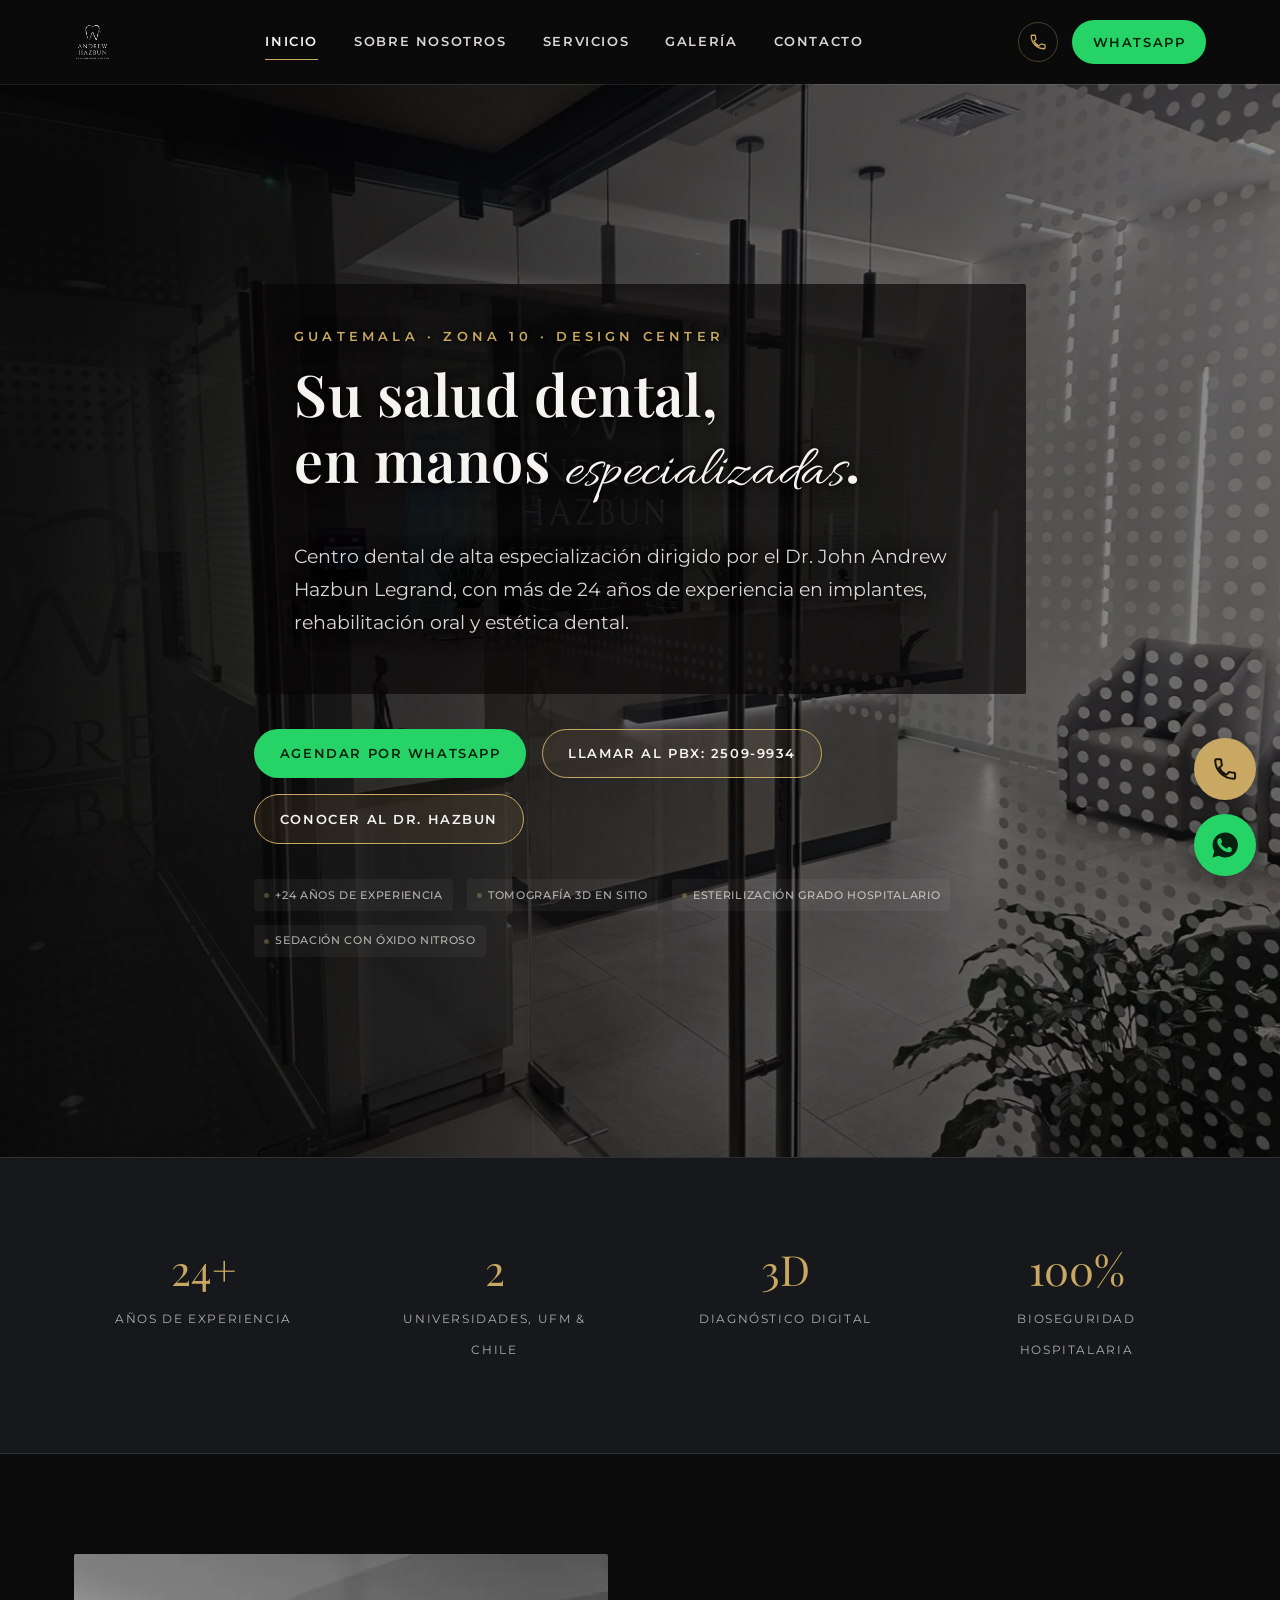
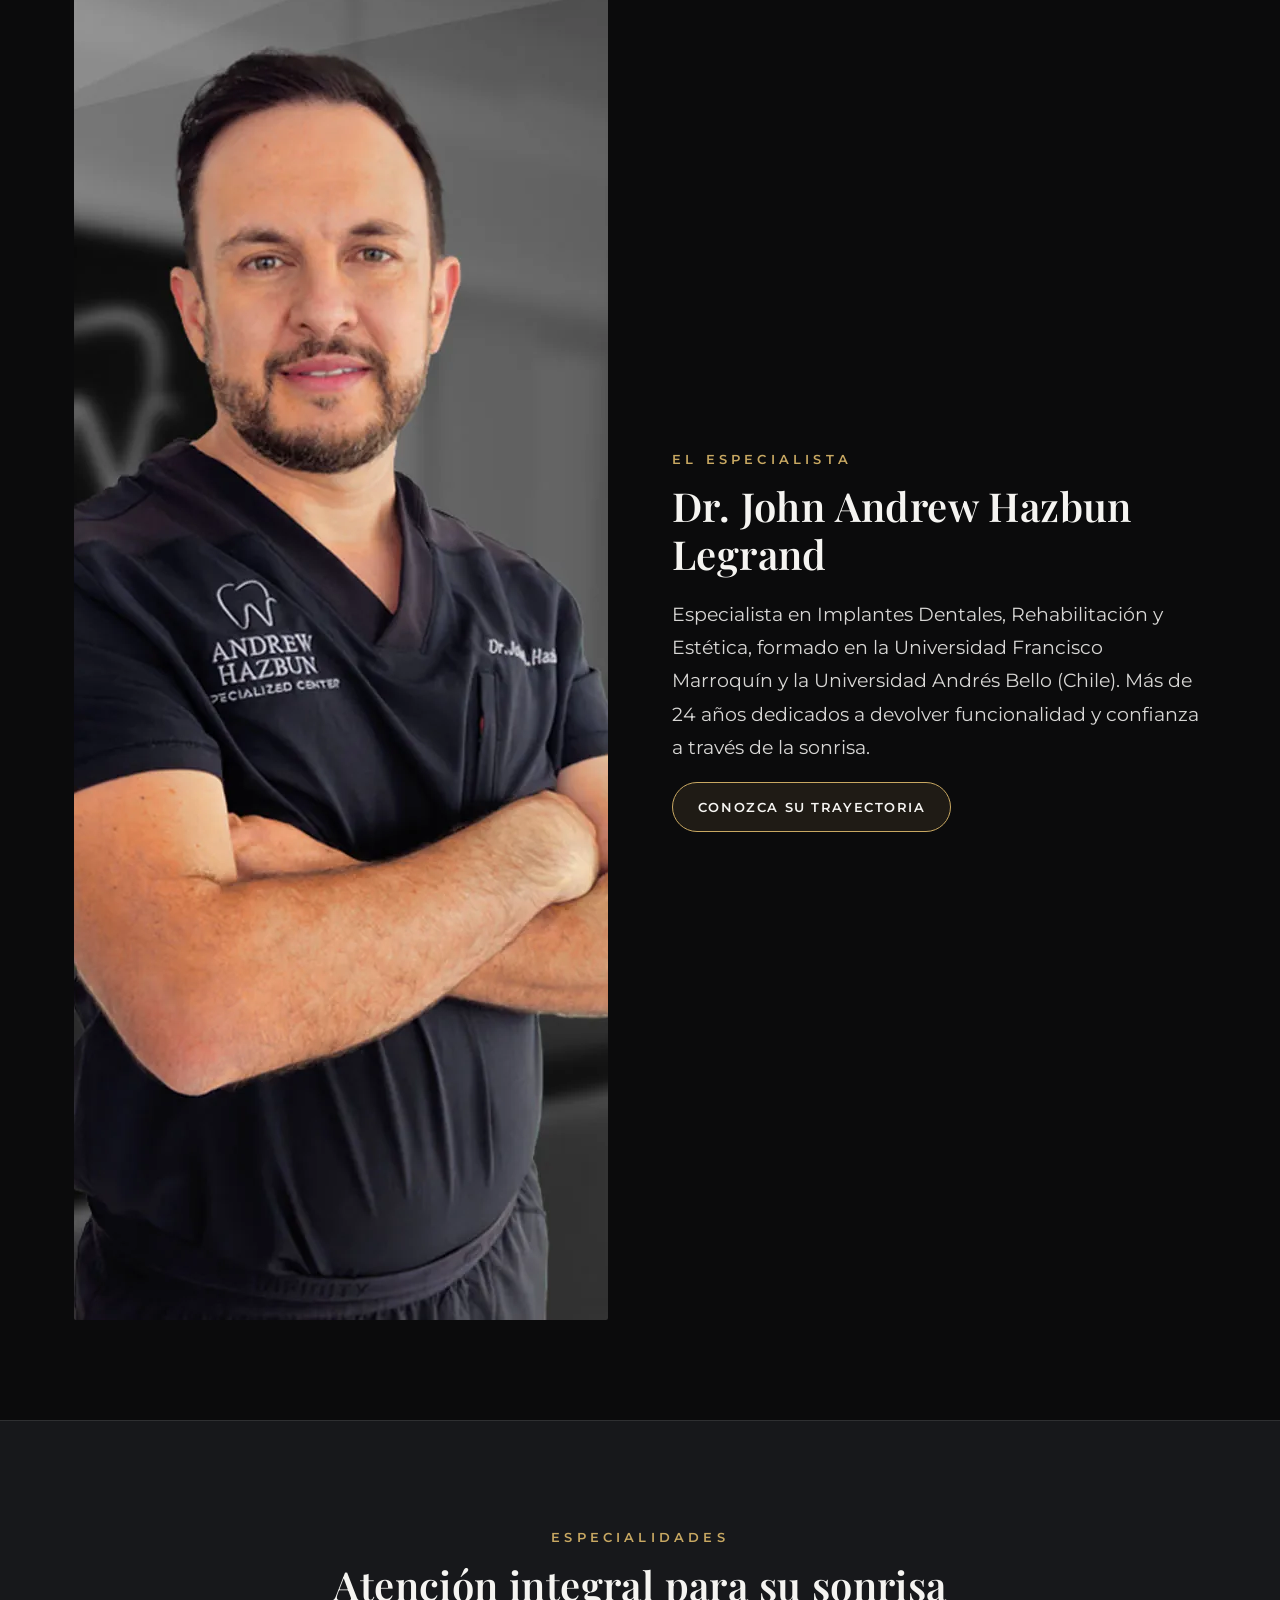
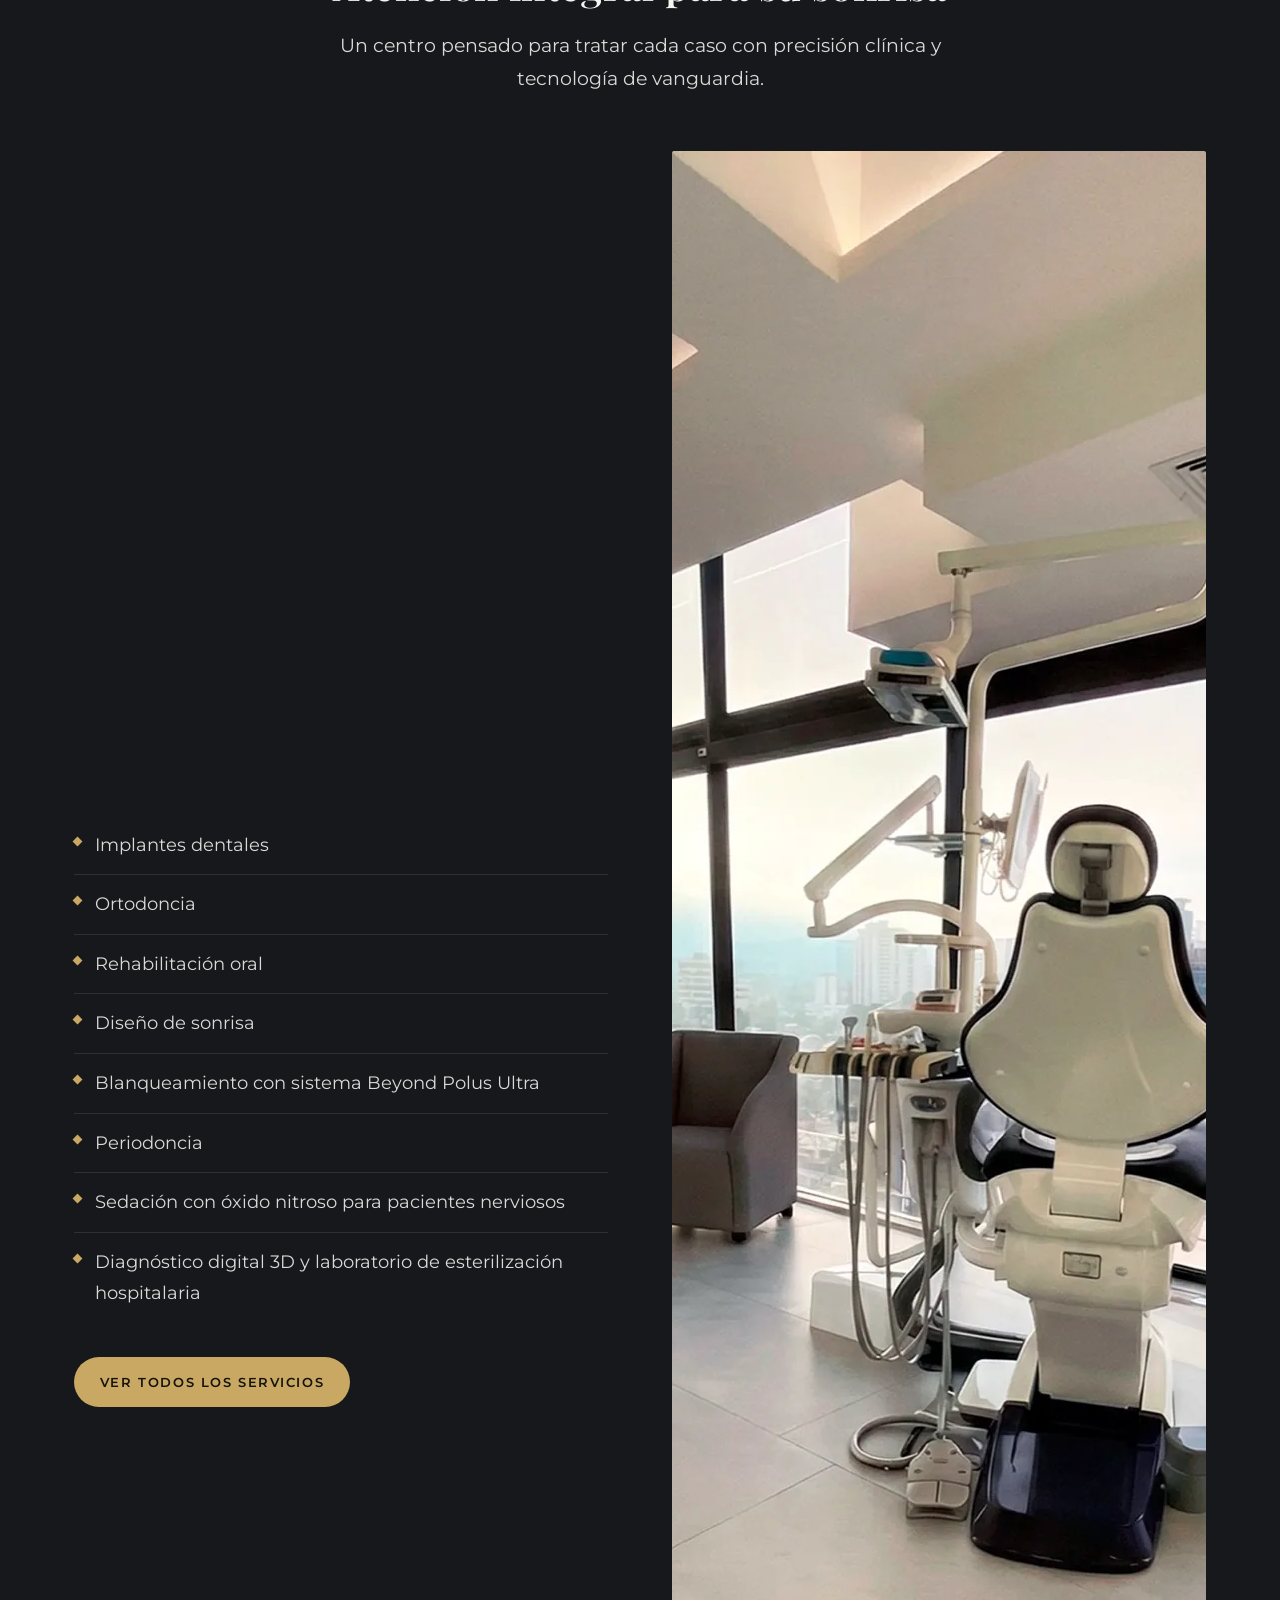
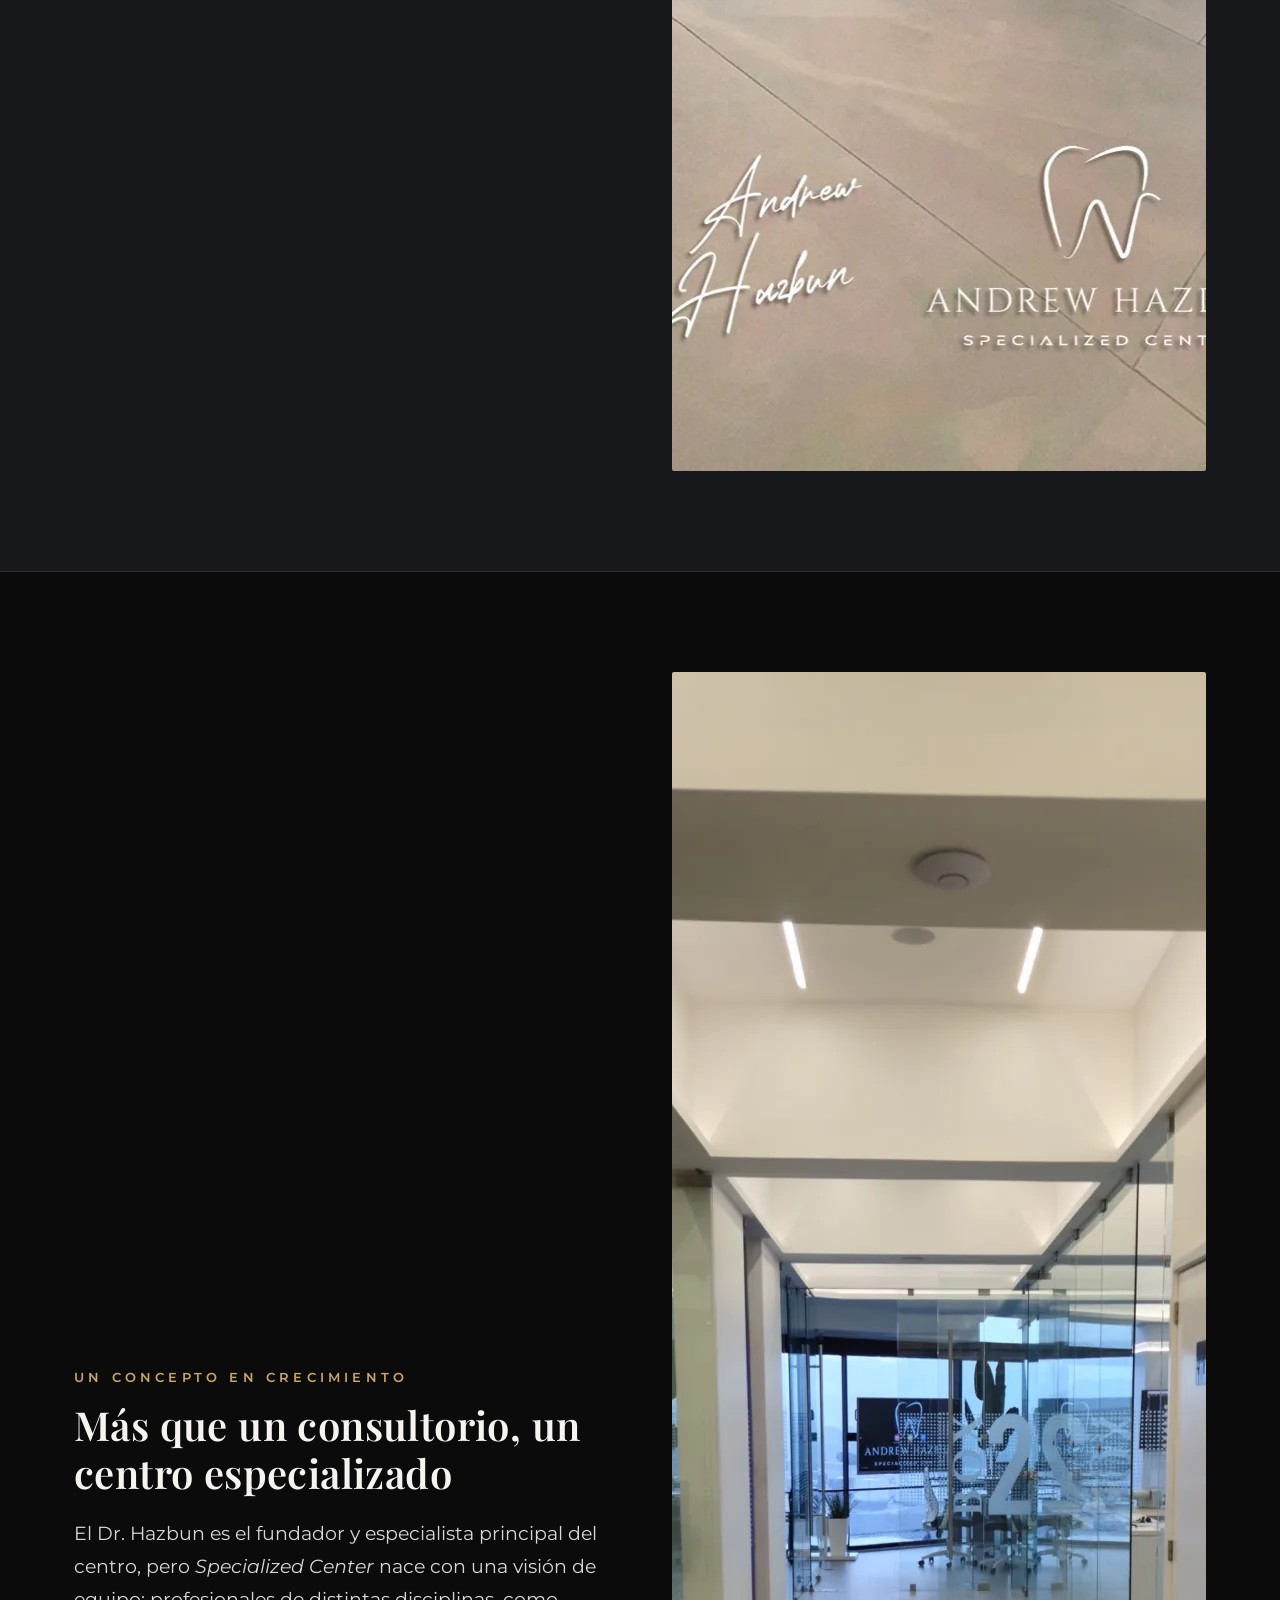
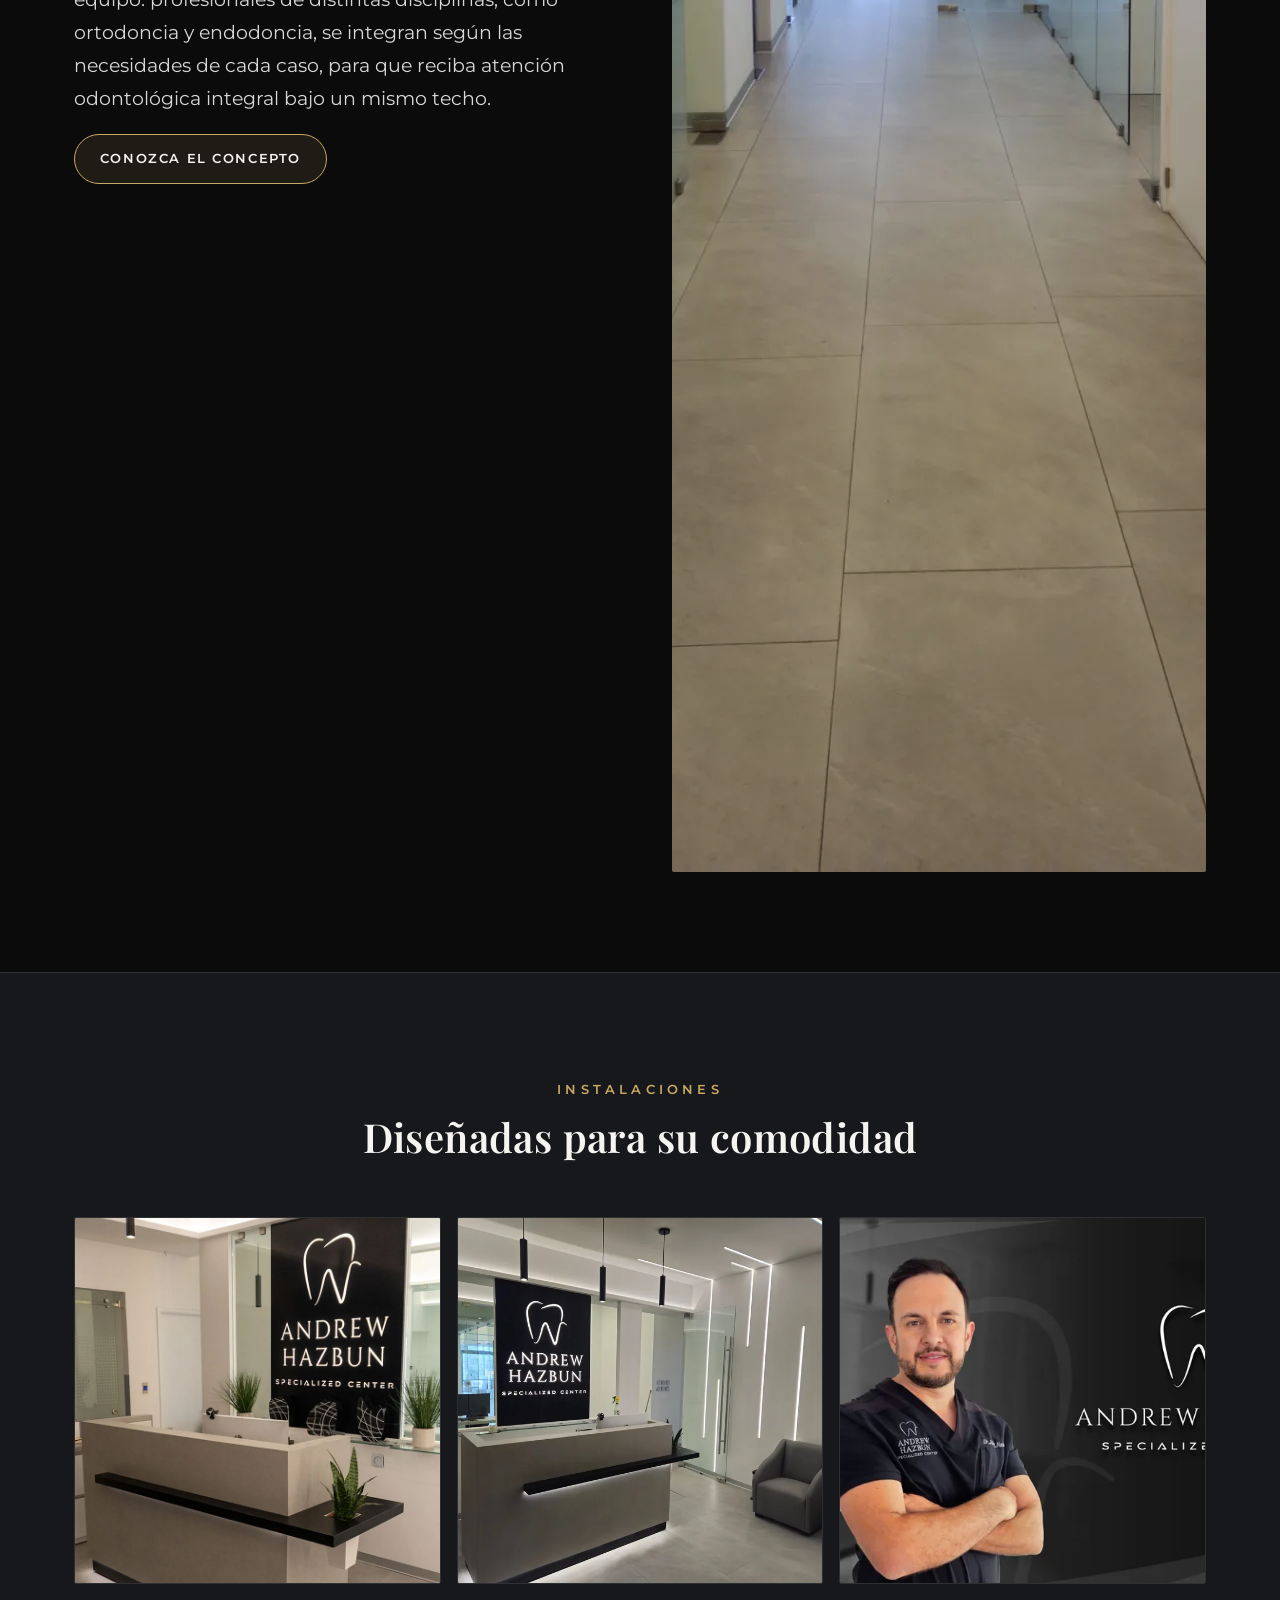
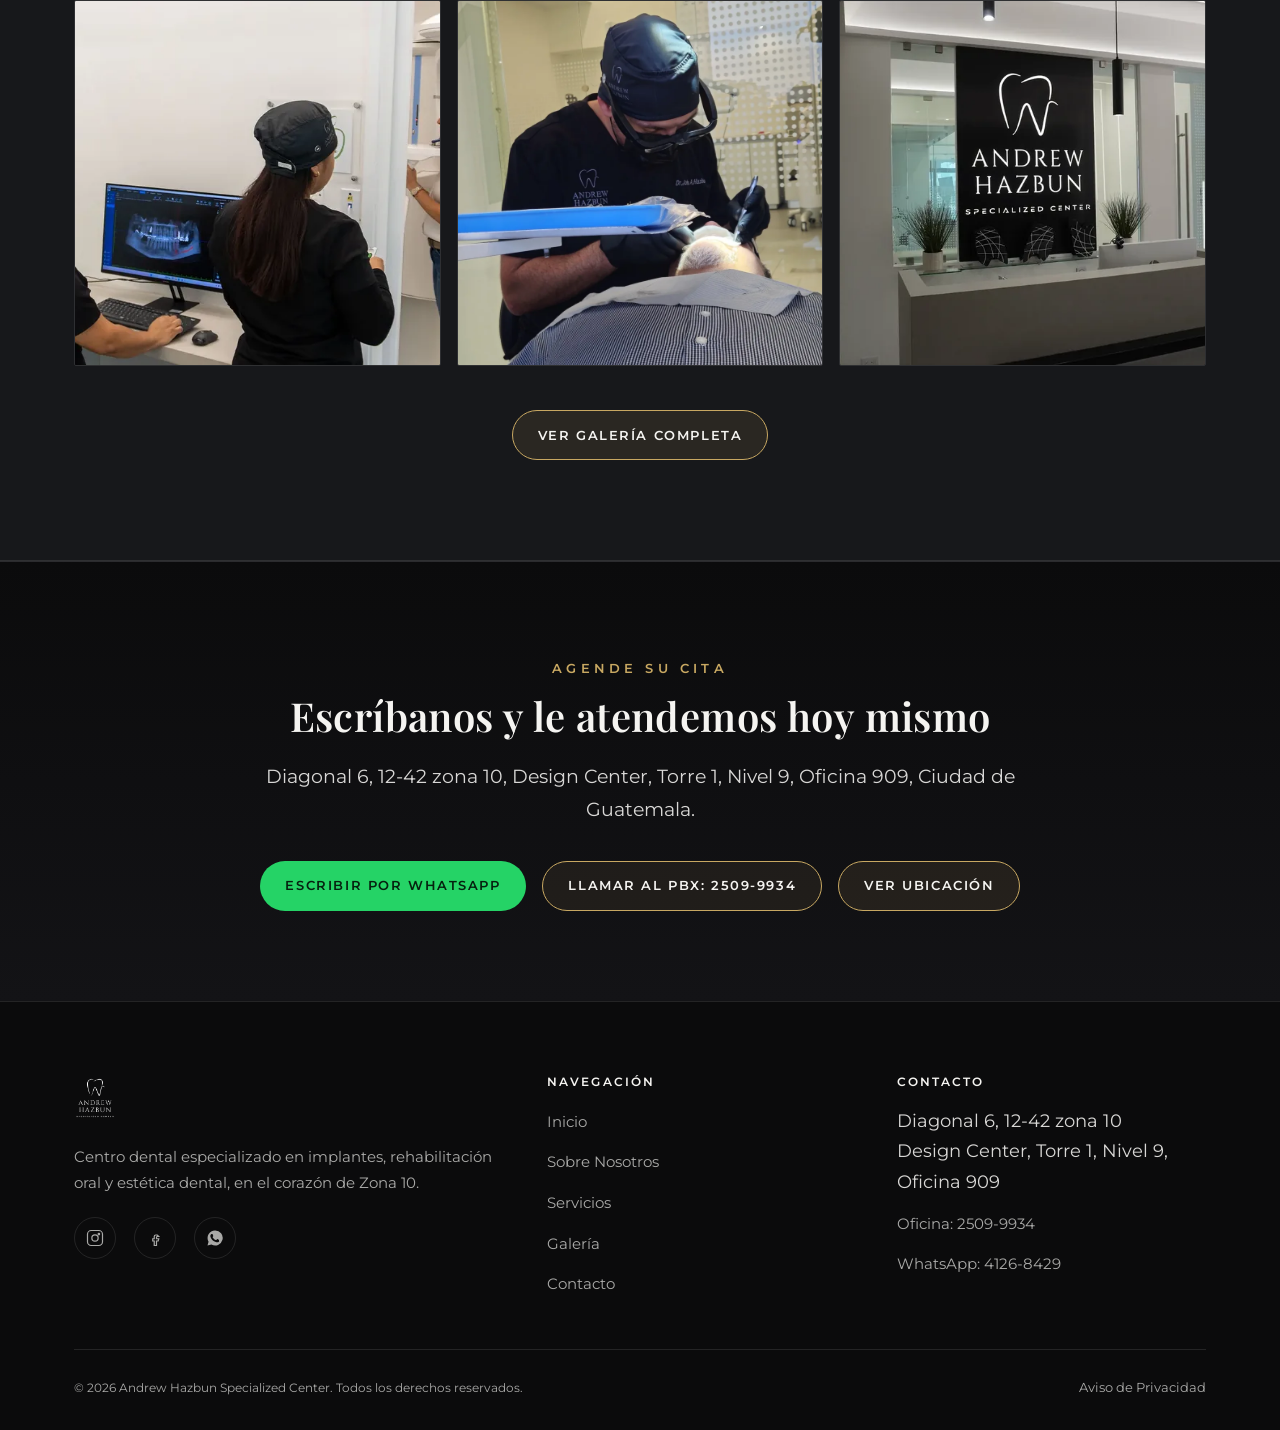
==== index.html @ 7f615bd3 "Encuadrar los fondos de hero para pantallas verticales Las fotos de hero son horizontales y el hero " ====
<!DOCTYPE html>
<html lang="es">
<head>
<meta charset="UTF-8">
<meta name="viewport" content="width=device-width, initial-scale=1.0">
<title>Clínica Dental en Zona 10 | Andrew Hazbun Specialized Center</title>
<meta name="description" content="Centro dental especializado en Design Center, Zona 10, Guatemala. Implantes, ortodoncia, rehabilitación oral y diseño de sonrisa. Más de 24 años de experiencia.">
<link rel="canonical" href="https://andrewhazbun.com/">
<link rel="icon" type="image/png" sizes="32x32" href="images/favicon-32.png">
<link rel="apple-touch-icon" sizes="180x180" href="images/favicon-180.png">
  <link rel="preconnect" href="https://fonts.googleapis.com">
  <link rel="preconnect" href="https://fonts.gstatic.com" crossorigin>
  <link rel="stylesheet" href="https://fonts.googleapis.com/css2?family=Playfair+Display:ital,wght@0,400;0,500;0,600;0,700;1,400;1,500&amp;family=Montserrat:wght@300;400;500;600;700&amp;family=Allura&amp;display=swap">
  <link rel="stylesheet" href="css/style.css?v=5e53ca58">

<meta property="og:type" content="website">
<meta property="og:site_name" content="Andrew Hazbun Specialized Center">
<meta property="og:locale" content="es_GT">
<meta property="og:url" content="https://andrewhazbun.com/">
<meta property="og:title" content="Andrew Hazbun Specialized Center | Clínica Dental en Zona 10, Guatemala">
<meta property="og:description" content="Centro dental especializado del Dr. John Andrew Hazbun Legrand en Design Center, Zona 10, Ciudad de Guatemala. Implantes, ortodoncia, rehabilitación oral, diseño de sonrisa y más de 24 años de experiencia.">
<meta property="og:image" content="https://andrewhazbun.com/images/og-preview.jpg">
<meta property="og:image:width" content="1200">
<meta property="og:image:height" content="630">
<meta name="twitter:card" content="summary_large_image">
<meta name="twitter:title" content="Andrew Hazbun Specialized Center | Clínica Dental en Zona 10, Guatemala">
<meta name="twitter:description" content="Centro dental especializado del Dr. John Andrew Hazbun Legrand en Design Center, Zona 10, Ciudad de Guatemala.">
<meta name="twitter:image" content="https://andrewhazbun.com/images/og-preview.jpg">

  <script type="application/ld+json">
{
  "@context": "https://schema.org",
  "@type": "Dentist",
  "@id": "https://andrewhazbun.com/#clinica",
  "name": "Andrew Hazbun Specialized Center",
  "image": "https://andrewhazbun.com/images/og-preview.jpg",
  "logo": "https://andrewhazbun.com/images/favicon-512.png",
  "url": "https://andrewhazbun.com/",
  "telephone": "+50225099934",
  "priceRange": "$$",
  "currenciesAccepted": "GTQ",
  "address": {
    "@type": "PostalAddress",
    "streetAddress": "Diagonal 6, 12-42 zona 10, Design Center, Torre 1, Nivel 9, Oficina 909",
    "addressLocality": "Ciudad de Guatemala",
    "addressRegion": "Guatemala",
    "addressCountry": "GT"
  },
  "openingHoursSpecification": [
    {
      "@type": "OpeningHoursSpecification",
      "dayOfWeek": [
        "Monday",
        "Tuesday",
        "Wednesday",
        "Thursday",
        "Friday"
      ],
      "opens": "09:00",
      "closes": "18:00"
    },
    {
      "@type": "OpeningHoursSpecification",
      "dayOfWeek": "Saturday",
      "opens": "00:00",
      "closes": "00:00",
      "description": "Únicamente con cita previa"
    }
  ],
  "areaServed": {
    "@type": "City",
    "name": "Ciudad de Guatemala"
  },
  "medicalSpecialty": "Dentistry",
  "founder": {
    "@type": "Person",
    "@id": "https://andrewhazbun.com/sobre-nosotros.html#dr-hazbun",
    "name": "Dr. John Andrew Hazbun Legrand",
    "jobTitle": "Especialista en Implantes Dentales, Rehabilitación y Estética",
    "alumniOf": [
      {
        "@type": "CollegeOrUniversity",
        "name": "Universidad Francisco Marroquín"
      },
      {
        "@type": "CollegeOrUniversity",
        "name": "Universidad Andrés Bello",
        "address": {
          "@type": "PostalAddress",
          "addressCountry": "CL"
        }
      }
    ],
    "worksFor": {
      "@id": "https://andrewhazbun.com/#clinica"
    },
    "url": "https://andrewhazbun.com/sobre-nosotros.html"
  },
  "contactPoint": [
    {
      "@type": "ContactPoint",
      "contactType": "reservations",
      "telephone": "+50241268429",
      "name": "WhatsApp"
    },
    {
      "@type": "ContactPoint",
      "contactType": "customer service",
      "telephone": "+50225099934",
      "name": "PBX"
    }
  ],
  "hasOfferCatalog": {
    "@type": "OfferCatalog",
    "name": "Tratamientos",
    "itemListElement": [
      {
        "@type": "Offer",
        "itemOffered": {
          "@type": "MedicalProcedure",
          "name": "Implantes dentales",
          "description": "Reemplazo de piezas dentales con planificación digital de precisión."
        }
      },
      {
        "@type": "Offer",
        "itemOffered": {
          "@type": "MedicalProcedure",
          "name": "Ortodoncia",
          "description": "Brackets convencionales, de autoligado y alineadores invisibles."
        }
      },
      {
        "@type": "Offer",
        "itemOffered": {
          "@type": "MedicalProcedure",
          "name": "Rehabilitación oral",
          "description": "Recuperación de la función masticatoria y la armonía de la sonrisa."
        }
      },
      {
        "@type": "Offer",
        "itemOffered": {
          "@type": "MedicalProcedure",
          "name": "Diseño de sonrisa",
          "description": "Planificación digital, diagnóstico 3D y carillas de alta estética."
        }
      },
      {
        "@type": "Offer",
        "itemOffered": {
          "@type": "MedicalProcedure",
          "name": "Blanqueamiento dental",
          "description": "Resultados visibles desde la primera sesión, en 20 minutos."
        }
      },
      {
        "@type": "Offer",
        "itemOffered": {
          "@type": "MedicalProcedure",
          "name": "Periodoncia",
          "description": "Diagnóstico y tratamiento de las encías."
        }
      },
      {
        "@type": "Offer",
        "itemOffered": {
          "@type": "MedicalProcedure",
          "name": "Sedación con óxido nitroso",
          "description": "Alternativa para pacientes con ansiedad ante el dentista."
        }
      },
      {
        "@type": "Offer",
        "itemOffered": {
          "@type": "MedicalProcedure",
          "name": "Escaneo digital 3D",
          "description": "Impresiones digitales sin moldes tradicionales."
        }
      },
      {
        "@type": "Offer",
        "itemOffered": {
          "@type": "MedicalProcedure",
          "name": "Diagnóstico digital de alta precisión",
          "description": "Radiografías 3D y escáneres digitales en sitio."
        }
      }
    ]
  },
  "sameAs": [
    "https://www.instagram.com/andrewhazbun/",
    "https://www.facebook.com/andrewhazbundentalcenter",
    "https://maps.google.com/?cid=10713014335293691450"
  ],
  "hasMap": "https://maps.google.com/?cid=10713014335293691450"
}
  </script>
  <script type="application/ld+json">
{
  "@context": "https://schema.org",
  "@type": "WebSite",
  "name": "Andrew Hazbun Specialized Center",
  "url": "https://andrewhazbun.com/",
  "inLanguage": "es"
}
  </script>
  <meta name="theme-color" content="#0b0b0c">
  <link rel="preload" as="image" href="images/hero-index-movil.webp" media="(max-width: 640px)" fetchpriority="high">
  <link rel="preload" as="image" href="images/reception-entrance.webp" media="(min-width: 641px)" fetchpriority="high">
</head>
<body>
<a class="skip-link" href="#contenido">Saltar al contenido</a>

<header class="site-header">
  <div class="container">
    <a href="index.html" class="brand">
      <img src="images/logo-white.webp" alt="Andrew Hazbun Specialized Center" width="560" height="700">
    </a>
    <nav class="main-nav">
      <a href="index.html" class="active">Inicio</a>
      <a href="sobre-nosotros.html">Sobre Nosotros</a>
      <a href="servicios.html">Servicios</a>
      <a href="galeria.html">Galería</a>
      <a href="contacto.html">Contacto</a>
    </nav>
    <div class="nav-cta">
      <a class="nav-call" href="tel:+50225099934" aria-label="Llamar al PBX +502 2509 9934">
        <svg viewBox="0 0 24 24" fill="none" stroke="currentColor" stroke-width="1.7" stroke-linecap="round" stroke-linejoin="round"><path d="M6.6 10.8c1.4 2.8 3.8 5.2 6.6 6.6l2.2-2.2c.3-.3.7-.4 1.1-.3 1.2.4 2.5.6 3.8.6.6 0 1 .4 1 1V20c0 .6-.4 1-1 1C10.6 21 3 13.4 3 4c0-.6.4-1 1-1h3.5c.6 0 1 .4 1 1 0 1.3.2 2.6.6 3.8.1.4 0 .8-.3 1.1L6.6 10.8z"/></svg>
      </a>
      <a class="btn btn-whatsapp nav-wa" href="https://wa.me/50241268429?text=Hola%2C%20me%20gustar%C3%ADa%20agendar%20una%20cita%20en%20Andrew%20Hazbun%20Specialized%20Center." target="_blank" rel="noopener">
        <svg viewBox="0 0 24 24" fill="currentColor"><path d="M12 2a10 10 0 0 0-8.6 15L2 22l5.2-1.4A10 10 0 1 0 12 2zm5.6 14.3c-.2.7-1.4 1.3-2 1.4-.5.1-1.1.1-1.8-.1-.4-.1-1-.3-1.7-.6-3-1.3-5-4.3-5.1-4.5-.2-.2-1.2-1.6-1.2-3.1s.8-2.2 1-2.5c.3-.3.6-.4.8-.4h.6c.2 0 .4 0 .6.5.2.5.7 1.8.8 1.9.1.2.1.4 0 .6-.1.2-.1.3-.3.5l-.4.5c-.1.2-.3.3-.1.6.2.3.8 1.3 1.8 2.1 1.2 1 2.2 1.4 2.5 1.5.3.1.5.1.6-.1.2-.2.7-.8.9-1.1.2-.3.4-.2.6-.1l1.7.8c.2.1.4.2.4.4.1.2.1.9-.1 1.6z"/></svg>
        <span class="btn-label">WhatsApp</span>
      </a>
      <button class="nav-toggle" aria-label="Abrir menú" aria-expanded="false">☰</button>
    </div>
  </div>
</header>

<section class="hero">
  <div class="hero-bg hero-bg-index"></div>
  <div class="hero-overlay"></div>
  <div class="container">
    <div class="hero-inner">
      <div class="hero-textbox">
        <span class="eyebrow reveal">Guatemala · Zona 10 · Design Center</span>
        <h1 class="reveal reveal-1">Su salud dental,<br>en manos <span class="script" style="font-size:1em;">especializadas</span>.</h1>
        <p class="lede reveal reveal-2">Centro dental de alta especialización dirigido por el Dr. John Andrew Hazbun Legrand, con más de 24 años de experiencia en implantes, rehabilitación oral y estética dental.</p>
      </div>
      <div class="hero-actions reveal reveal-3">
        <a class="btn btn-whatsapp" href="https://wa.me/50241268429?text=Hola%2C%20me%20gustar%C3%ADa%20agendar%20una%20cita%20en%20Andrew%20Hazbun%20Specialized%20Center." target="_blank" rel="noopener">Agendar por WhatsApp</a>
        <a class="btn btn-call" href="tel:+50225099934">Llamar al PBX: 2509-9934</a>
        <a class="btn btn-outline" href="sobre-nosotros.html">Conocer al Dr. Hazbun</a>
      </div>
      <div class="badge-row reveal reveal-4">
        <span class="badge">+24 años de experiencia</span>
        <span class="badge">Tomografía 3D en sitio</span>
        <span class="badge">Esterilización grado hospitalario</span>
        <span class="badge">Sedación con óxido nitroso</span>
      </div>
    </div>
  </div>
</section>

<section id="contenido" class="section-tight section-alt">
  <div class="container">
    <div class="grid grid-4">
      <div class="stat"><span class="num">24+</span><span class="label">Años de experiencia</span></div>
      <div class="stat"><span class="num">2</span><span class="label">Universidades, UFM &amp; Chile</span></div>
      <div class="stat"><span class="num">3D</span><span class="label">Diagnóstico digital</span></div>
      <div class="stat"><span class="num">100%</span><span class="label">Bioseguridad hospitalaria</span></div>
    </div>
  </div>
</section>

<section>
  <div class="container">
    <div class="split">
      <div class="split-media align-top reveal">
        <img src="images/doctor-studio-v.webp" alt="Dr. John Andrew Hazbun Legrand" loading="lazy" decoding="async" width="768" height="1366">
      </div>
      <div class="reveal reveal-2">
        <span class="eyebrow">El especialista</span>
        <h2>Dr. John Andrew Hazbun Legrand</h2>
        <p class="lede">Especialista en Implantes Dentales, Rehabilitación y Estética, formado en la Universidad Francisco Marroquín y la Universidad Andrés Bello (Chile). Más de 24 años dedicados a devolver funcionalidad y confianza a través de la sonrisa.</p>
        <a class="btn btn-outline" href="sobre-nosotros.html">Conozca su trayectoria</a>
      </div>
    </div>
  </div>
</section>

<section class="section-alt">
  <div class="container">
    <div class="section-head center reveal">
      <span class="eyebrow">Especialidades</span>
      <h2>Atención integral para su sonrisa</h2>
      <p class="lede center">Un centro pensado para tratar cada caso con precisión clínica y tecnología de vanguardia.</p>
    </div>
    <div class="split reverse">
      <div class="split-media reveal">
        <img src="images/hero-treatment-skyline.webp" alt="Sala de tratamiento Andrew Hazbun Specialized Center" loading="lazy" decoding="async" width="1536" height="1920">
      </div>
      <div class="reveal reveal-2">
        <ul class="check-list">
          <li>Implantes dentales</li>
          <li>Ortodoncia</li>
          <li>Rehabilitación oral</li>
          <li>Diseño de sonrisa</li>
          <li>Blanqueamiento con sistema Beyond Polus Ultra</li>
          <li>Periodoncia</li>
          <li>Sedación con óxido nitroso para pacientes nerviosos</li>
          <li>Diagnóstico digital 3D y laboratorio de esterilización hospitalaria</li>
        </ul>
        <div style="margin-top:2em;">
          <a class="btn btn-gold" href="servicios.html">Ver todos los servicios</a>
        </div>
      </div>
    </div>
  </div>
</section>

<section>
  <div class="container">
    <div class="split">
      <div class="reveal">
        <span class="eyebrow">Un concepto en crecimiento</span>
        <h2>Más que un consultorio, un centro especializado</h2>
        <p class="lede">El Dr. Hazbun es el fundador y especialista principal del centro, pero <em>Specialized Center</em> nace con una visión de equipo: profesionales de distintas disciplinas, como ortodoncia y endodoncia, se integran según las necesidades de cada caso, para que reciba atención odontológica integral bajo un mismo techo.</p>
        <a class="btn btn-outline" href="sobre-nosotros.html">Conozca el concepto</a>
      </div>
      <div class="split-media reveal reveal-2">
        <img src="images/glass-corridor.webp" alt="Instalaciones Andrew Hazbun Specialized Center, Design Center Zona 10" loading="lazy" decoding="async" width="1350" height="1800">
      </div>
    </div>
  </div>
</section>

<section class="section-alt">
  <div class="container">
    <div class="section-head center reveal">
      <span class="eyebrow">Instalaciones</span>
      <h2>Diseñadas para su comodidad</h2>
    </div>
    <div class="gallery-grid reveal">
      <a href="galeria.html"><img src="images/reception-logo-v.webp" alt="Recepción" loading="lazy" decoding="async" width="768" height="1366"></a>
      <a href="galeria.html"><img src="images/lounge-skyline.webp" alt="Sala de espera con vista a la ciudad" loading="lazy" decoding="async" width="1600" height="1200" srcset="images/lounge-skyline-900.webp 900w, images/lounge-skyline.webp 1600w" sizes="(max-width: 700px) 50vw, (max-width: 1200px) 33vw, 380px"></a>
      <a href="galeria.html"><img src="images/doctor-studio-h.webp" alt="Dr. John Andrew Hazbun Legrand" loading="lazy" decoding="async" width="1366" height="768" srcset="images/doctor-studio-h-900.webp 900w, images/doctor-studio-h.webp 1600w" sizes="(max-width: 700px) 50vw, (max-width: 1200px) 33vw, 380px"></a>
      <a href="galeria.html"><img src="images/tomography-h.webp" alt="Diagnóstico digital 3D" loading="lazy" decoding="async" width="1366" height="768" srcset="images/tomography-h-900.webp 900w, images/tomography-h.webp 1600w" sizes="(max-width: 700px) 50vw, (max-width: 1200px) 33vw, 380px"></a>
      <a href="galeria.html"><img src="images/gallery-treatment-bts.webp" alt="Dr. Hazbun en procedimiento clínico" loading="lazy" decoding="async" width="1050" height="1400" srcset="images/gallery-treatment-bts-900.webp 900w, images/gallery-treatment-bts.webp 1600w" sizes="(max-width: 700px) 50vw, (max-width: 1200px) 33vw, 380px"></a>
      <a href="galeria.html"><img src="images/reception-sign.webp" alt="Recepción, letrero de marca" loading="lazy" decoding="async" width="1600" height="900" srcset="images/reception-sign-900.webp 900w, images/reception-sign.webp 1600w" sizes="(max-width: 700px) 50vw, (max-width: 1200px) 33vw, 380px"></a>
    </div>
    <div class="text-center" style="margin-top:2.5em;">
      <a class="btn btn-outline" href="galeria.html">Ver galería completa</a>
    </div>
  </div>
</section>

<section class="cta-band">
  <div class="container">
    <span class="eyebrow">Agende su cita</span>
    <h2>Escríbanos y le atendemos hoy mismo</h2>
    <p class="lede center">Diagonal 6, 12-42 zona 10, Design Center, Torre 1, Nivel 9, Oficina 909, Ciudad de Guatemala.</p>
    <div class="hero-actions" style="justify-content:center;">
      <a class="btn btn-whatsapp" href="https://wa.me/50241268429?text=Hola%2C%20me%20gustar%C3%ADa%20agendar%20una%20cita%20en%20Andrew%20Hazbun%20Specialized%20Center." target="_blank" rel="noopener">Escribir por WhatsApp</a>
      <a class="btn btn-call" href="tel:+50225099934">Llamar al PBX: 2509-9934</a>
      <a class="btn btn-outline" href="contacto.html">Ver ubicación</a>
    </div>
  </div>
</section>

<footer class="site-footer">
  <div class="container">
    <div class="footer-grid">
      <div>
        <img src="images/logo-white.webp" alt="Andrew Hazbun Specialized Center" style="height:52px; width:auto; margin-bottom:1.2em;" width="560" height="700">
        <p>Centro dental especializado en implantes, rehabilitación oral y estética dental, en el corazón de Zona 10.</p>
        <div class="social-row" style="margin-top:1.2em;">
          <a href="https://www.instagram.com/andrewhazbun/" target="_blank" rel="noopener" aria-label="Instagram">
            <svg width="18" height="18" viewBox="0 0 24 24" fill="none" stroke="currentColor" stroke-width="1.6"><rect x="2" y="2" width="20" height="20" rx="5"/><circle cx="12" cy="12" r="4.2"/><circle cx="17.2" cy="6.8" r="1"/></svg>
          </a>
          <a href="https://www.facebook.com/andrewhazbundentalcenter" target="_blank" rel="noopener" aria-label="Facebook">
            <svg width="18" height="18" viewBox="0 0 24 24" fill="none" stroke="currentColor" stroke-width="1.6"><path d="M15 8h-2a2 2 0 0 0-2 2v3H9v3h2v6h3v-6h2.2l.8-3H14v-2c0-.6.4-1 1-1h2z"/></svg>
          </a>
          <a href="https://wa.me/50241268429" target="_blank" rel="noopener" aria-label="WhatsApp">
            <svg width="18" height="18" viewBox="0 0 24 24" fill="currentColor"><path d="M12 2a10 10 0 0 0-8.6 15L2 22l5.2-1.4A10 10 0 1 0 12 2zm5.6 14.3c-.2.7-1.4 1.3-2 1.4-.5.1-1.1.1-1.8-.1-.4-.1-1-.3-1.7-.6-3-1.3-5-4.3-5.1-4.5-.2-.2-1.2-1.6-1.2-3.1s.8-2.2 1-2.5c.3-.3.6-.4.8-.4h.6c.2 0 .4 0 .6.5.2.5.7 1.8.8 1.9.1.2.1.4 0 .6-.1.2-.1.3-.3.5l-.4.5c-.1.2-.3.3-.1.6.2.3.8 1.3 1.8 2.1 1.2 1 2.2 1.4 2.5 1.5.3.1.5.1.6-.1.2-.2.7-.8.9-1.1.2-.3.4-.2.6-.1l1.7.8c.2.1.4.2.4.4.1.2.1.9-.1 1.6z"/></svg>
          </a>
        </div>
      </div>
      <div>
        <h4>Navegación</h4>
        <ul>
          <li><a href="index.html">Inicio</a></li>
          <li><a href="sobre-nosotros.html">Sobre Nosotros</a></li>
          <li><a href="servicios.html">Servicios</a></li>
          <li><a href="galeria.html">Galería</a></li>
          <li><a href="contacto.html">Contacto</a></li>
        </ul>
      </div>
      <div>
        <h4>Contacto</h4>
        <ul>
          <li>Diagonal 6, 12-42 zona 10<br>Design Center, Torre 1, Nivel 9, Oficina 909</li>
          <li><a href="tel:+50225099934">Oficina: 2509-9934</a></li>
          <li><a href="https://wa.me/50241268429" target="_blank" rel="noopener">WhatsApp: 4126-8429</a></li>
        </ul>
      </div>
    </div>
    <div class="footer-bottom">
      <span>&copy; <span data-year></span> Andrew Hazbun Specialized Center. Todos los derechos reservados.</span>
      <a class="footer-legal" href="aviso-de-privacidad.html">Aviso de Privacidad</a>
    </div>
  </div>
</footer>

<div class="float-contact">
  <a class="float-call" href="tel:+50225099934" aria-label="Llamar al PBX +502 2509 9934">
    <svg viewBox="0 0 24 24" fill="none" stroke="#16130b" stroke-width="1.8" stroke-linecap="round" stroke-linejoin="round"><path d="M6.6 10.8c1.4 2.8 3.8 5.2 6.6 6.6l2.2-2.2c.3-.3.7-.4 1.1-.3 1.2.4 2.5.6 3.8.6.6 0 1 .4 1 1V20c0 .6-.4 1-1 1C10.6 21 3 13.4 3 4c0-.6.4-1 1-1h3.5c.6 0 1 .4 1 1 0 1.3.2 2.6.6 3.8.1.4 0 .8-.3 1.1L6.6 10.8z"/></svg>
  </a>
  <a class="float-whatsapp" href="https://wa.me/50241268429?text=Hola%2C%20me%20gustar%C3%ADa%20agendar%20una%20cita%20en%20Andrew%20Hazbun%20Specialized%20Center." target="_blank" rel="noopener" aria-label="Escribir por WhatsApp">
    <svg viewBox="0 0 24 24" fill="#06210f"><path d="M12 2a10 10 0 0 0-8.6 15L2 22l5.2-1.4A10 10 0 1 0 12 2zm5.6 14.3c-.2.7-1.4 1.3-2 1.4-.5.1-1.1.1-1.8-.1-.4-.1-1-.3-1.7-.6-3-1.3-5-4.3-5.1-4.5-.2-.2-1.2-1.6-1.2-3.1s.8-2.2 1-2.5c.3-.3.6-.4.8-.4h.6c.2 0 .4 0 .6.5.2.5.7 1.8.8 1.9.1.2.1.4 0 .6-.1.2-.1.3-.3.5l-.4.5c-.1.2-.3.3-.1.6.2.3.8 1.3 1.8 2.1 1.2 1 2.2 1.4 2.5 1.5.3.1.5.1.6-.1.2-.2.7-.8.9-1.1.2-.3.4-.2.6-.1l1.7.8c.2.1.4.2.4.4.1.2.1.9-.1 1.6z"/></svg>
  </a>
</div>

<script src="js/script.js?v=58ac8838"></script>

<!-- Cloudflare Web Analytics --><script defer src='https://static.cloudflareinsights.com/beacon.min.js' data-cf-beacon='{"token": "6b5baa484f62423aa027d649e8868441"}'></script><!-- End Cloudflare Web Analytics -->
</body>
</html>
---- css/style.css ----
/* ===========================================================
   Andrew Hazbun Specialized Center — hoja de estilos principal
   =========================================================== */


:root{
  color-scheme: dark;
  --black: #0b0b0c;
  --charcoal: #17181b;
  --charcoal-2: #1f2024;
  --line: rgba(255,255,255,0.10);
  --white: #f5f4f1;
  --white-dim: rgba(245,244,241,0.88);
  --white-faint: rgba(245,244,241,0.68);
  --gold: #c8a862;
  --gold-soft: rgba(200,168,98,0.35);
  --whatsapp: #25D366;

  --serif: 'Playfair Display', 'Georgia', serif;
  --sans: 'Montserrat', -apple-system, BlinkMacSystemFont, 'Segoe UI', sans-serif;
  --script: 'Allura', cursive;

  --container: 1180px;
  --radius: 2px;
  --header-h: 84px;
}

@media (min-width: 1440px){
  :root{ --container: 1320px; }
}
@media (min-width: 1800px){
  :root{ --container: 1500px; }
}

*, *::before, *::after{ box-sizing: border-box; }
html{ scroll-behavior: smooth; overflow-x: hidden; width: 100%; }

body{
  margin: 0;
  background: var(--black);
  color: var(--white-dim);
  font-family: var(--sans);
  font-size: 17.5px;
  font-weight: 400;
  line-height: 1.75;
  -webkit-font-smoothing: antialiased;
  overflow-x: hidden;
  width: 100%;
}

@media (prefers-reduced-motion: reduce){
  html{ scroll-behavior: auto; }
  *, *::before, *::after{ animation-duration: 0.01ms !important; animation-iteration-count: 1 !important; transition-duration: 0.01ms !important; }
}

img{ max-width: 100%; display: block; }
a{ color: inherit; text-decoration: none; }

.container{
  max-width: var(--container);
  margin: 0 auto;
  padding: 0 24px;
}

h1, h2, h3, h4{
  font-family: var(--serif);
  color: var(--white);
  font-weight: 600;
  letter-spacing: 0.01em;
  margin: 0 0 0.5em;
}

h1{ font-size: clamp(2.2rem, 5vw, 3.6rem); line-height: 1.15; }
h2{ font-size: clamp(1.7rem, 3.4vw, 2.5rem); line-height: 1.2; }
h3{ font-size: 1.3rem; }

p{ margin: 0 0 1em; }

.eyebrow{
  font-family: var(--sans);
  font-size: 0.72rem;
  font-weight: 600;
  letter-spacing: 0.32em;
  text-transform: uppercase;
  color: var(--gold);
  display: inline-block;
  margin-bottom: 0.9em;
}

@media (min-width: 901px){
  .eyebrow{ font-size: 0.82rem; }
}

.script{
  font-family: var(--script);
  font-weight: 400;
  color: var(--white);
  line-height: 1.3;
  font-size: 1.6em;
}

.lede{
  font-size: 1.18rem;
  color: var(--white-dim);
  max-width: 60ch;
}

.center{ text-align: center; margin-left:auto; margin-right:auto; }

/* ---------- Buttons ---------- */
.btn{
  display: inline-flex;
  align-items: center;
  justify-content: center;
  gap: 0.6em;
  padding: 0.95em 1.9em;
  border-radius: 999px;
  font-family: var(--sans);
  font-size: 0.82rem;
  font-weight: 600;
  letter-spacing: 0.12em;
  text-transform: uppercase;
  border: 1px solid transparent;
  cursor: pointer;
  transition: background-color .25s ease, border-color .25s ease, color .25s ease, transform .25s ease;
  white-space: nowrap;
}
.btn-gold{
  background: var(--gold);
  color: #16130b;
}
.btn-gold:hover{ background: #ddbd7c; }

.btn-outline{
  border-color: var(--gold);
  color: var(--white);
  background: rgba(200,168,98,0.1);
}
.btn-outline:hover{ border-color: var(--gold); background: rgba(200,168,98,0.2); }

.btn-whatsapp{
  background: var(--whatsapp);
  color: #06210f;
}
.btn-whatsapp:hover{ background: #2fe075; }

.btn-call{
  border-color: var(--gold);
  color: var(--white);
  background: rgba(200,168,98,0.08);
}
.btn-call:hover{ background: rgba(200,168,98,0.16); }
.btn svg{ width: 1.1em; height: 1.1em; flex: none; }

.btn-block{ width: 100%; }

/* ---------- Header ---------- */
body{ padding-top: var(--header-h); }

.site-header{
  position: fixed;
  top: 0; left: 0; right: 0;
  z-index: 100;
  border-bottom: 1px solid var(--line);
  transition: transform 0.35s ease;
}
.site-header.header-hidden{ transform: translateY(-100%); }
.site-header::before{
  content: '';
  position: absolute;
  inset: 0;
  z-index: -1;
  background: rgba(11,11,12,0.86);
  backdrop-filter: blur(10px);
}
.site-header .container{
  display: flex;
  align-items: center;
  justify-content: space-between;
  height: var(--header-h);
}
.brand{ display:flex; align-items:center; gap: 12px; }
.brand img{ height: 46px; width: auto; }

.main-nav{
  display: flex;
  align-items: center;
  gap: 36px;
}
.main-nav a{
  font-size: 0.84rem;
  font-weight: 600;
  letter-spacing: 0.12em;
  text-transform: uppercase;
  color: var(--white-dim);
  position: relative;
  padding: 6px 0;
  transition: color 0.25s ease;
}
.main-nav a:hover, .main-nav a.active{ color: var(--white); }
.main-nav a.active::after{
  content: '';
  position: absolute;
  bottom: 0; left: 0; right: 0;
  height: 1px;
  background: var(--gold);
}
.nav-cta{ display:flex; align-items:center; gap: 14px; }
.nav-cta .btn{ padding: 0.75em 1.5em; }
.nav-wa svg{ display: none; }

.nav-call{
  width: 40px; height: 40px;
  flex: none;
  border-radius: 50%;
  border: 1px solid var(--gold-soft);
  color: var(--gold);
  display: flex; align-items: center; justify-content: center;
  transition: background-color .2s ease, border-color .2s ease, color .2s ease;
}
.nav-call:hover{ border-color: var(--gold); background: rgba(200,168,98,0.08); }
.nav-call svg{ width: 18px; height: 18px; }

.nav-toggle{
  display: none;
  background: none;
  border: none;
  color: var(--white);
  font-size: 1.6rem;
  cursor: pointer;
}

@media (max-width: 900px){
  .main-nav{
    position: fixed;
    z-index: 150;
    top: var(--header-h); right: 0; bottom: 0; left: auto;
    width: min(320px, 86vw);
    background: var(--black);
    border-left: 1px solid var(--line);
    flex-direction: column;
    justify-content: flex-start;
    align-items: flex-start;
    padding: 40px 28px;
    gap: 26px;
    transform: translateX(100%);
    transition: transform 0.3s ease;
    overflow-y: auto;
  }
  .main-nav.open{ transform: translateX(0); }
  .main-nav a{ font-size: 1rem; }
  .nav-toggle{ display: block; }
  .nav-cta .btn-outline{ display: none; }
}

@media (max-width: 480px){
  :root{ --header-h: 72px; }
  .site-header .container{ padding: 0 16px; height: 72px; }
  .brand img{ height: 34px; }
  .nav-cta{ gap: 8px; }
  .site-header .nav-cta .btn-whatsapp.nav-wa{
    width: 38px; height: 38px;
    padding: 0;
    border-radius: 50%;
    flex: none;
  }
  .nav-wa .btn-label{ display: none; }
  .nav-wa svg{ display: block; width: 18px; height: 18px; }
  .nav-call{ width: 38px; height: 38px; }
  .nav-call svg{ width: 16px; height: 16px; }
  .nav-toggle{ font-size: 1.3rem; }
}

/* ---------- Hero ---------- */
.hero{
  position: relative;
  min-height: 92vh;
  display: flex;
  align-items: center;
  overflow: hidden;
}
.hero-bg{
  position: absolute; inset: -3%;
  background-size: cover;
  background-position: center;
  animation: kenburns 26s ease-in-out infinite alternate;
  will-change: transform;
}
@keyframes kenburns{
  from{ transform: scale(1); }
  to{ transform: scale(1.09); }
}
.hero-overlay{
  position: absolute; inset: 0;
  background: linear-gradient(100deg, rgba(6,6,7,0.94) 8%, rgba(6,6,7,0.62) 52%, rgba(6,6,7,0.4) 100%);
}
.hero-inner{
  position: relative;
  z-index: 2;
  max-width: 640px;
  padding: 100px 24px;
}
@media (min-width: 1100px){
  .hero-inner{ max-width: 820px; }
}
@media (min-width: 1500px){
  .hero-inner{ max-width: 960px; }
}
.hero .lede{ color: var(--white-dim); }
.hero-actions{ display: flex; gap: 16px; flex-wrap: wrap; margin-top: 2em; }

.hero-textbox{
  display: inline-block;
  max-width: 100%;
  background: rgba(8,7,6,0.7);
  border-radius: var(--radius);
  padding: clamp(18px, 3.4vw, 36px) clamp(20px, 4vw, 40px);
}
.hero-textbox .eyebrow,
.hero-textbox h1,
.hero-textbox .lede{ text-shadow: none; }

.hero-sub{
  min-height: 46vh;
}
.hero-sub .hero-inner{ padding: 160px 24px 60px; }

/* Text needs guaranteed contrast regardless of what's in the photo behind it. */
.hero h1, .hero .eyebrow, .hero .lede,
.hero-sub h1, .hero-sub .eyebrow, .hero-sub .lede{
  text-shadow: 0 2px 20px rgba(0,0,0,0.7), 0 1px 4px rgba(0,0,0,0.8);
}

.hero-bg-index{
  background-image: url('../images/reception-entrance.webp');
  background-position: center 35%;
}
.hero-bg-contacto{
  background-image: url('../images/reception-moody.webp');
  background-position: center 40%;
}
.hero-bg-servicios{
  background-image: url('../images/team-treatment-h.webp');
}
.hero-bg-about{
  background-image: url('../images/hero-golden-hour.webp');
  background-position: center 55%;
}

@media (max-width: 640px){
  .hero-sub{ min-height: 58vh; }
  .hero-sub .hero-overlay{
    background: linear-gradient(180deg, rgba(6,6,7,0.80) 0%, rgba(6,6,7,0.42) 26%, rgba(6,6,7,0.76) 54%, rgba(6,6,7,0.92) 100%);
  }
  .hero-bg-index{
    background-position: 60% 35%;
  }
  .hero-bg-contacto{
    background-position: center 40%;
  }
  .hero-bg-servicios{
    background-position: 60% center;
  }
  .hero-bg-about{
    background-position: 35% 55%;
  }
  .hero .hero-overlay{
    background: linear-gradient(180deg, rgba(6,6,7,0.82) 0%, rgba(6,6,7,0.40) 28%, rgba(6,6,7,0.74) 56%, rgba(6,6,7,0.93) 100%);
  }
}

/* ---------- Sections ---------- */
section{ padding: 100px 0; }
.section-tight{ padding: 70px 0; }
.section-alt{ background: var(--charcoal); border-top: 1px solid var(--line); border-bottom: 1px solid var(--line); }

.section-head{ max-width: 680px; margin-bottom: 3.2em; }
.section-head.center{ margin-left:auto; margin-right:auto; text-align:center; }

/* ---------- Cards / Grids ---------- */
.grid{ display: grid; gap: 32px; }
.grid-2{ grid-template-columns: repeat(2, 1fr); }
.grid-3{ grid-template-columns: repeat(3, 1fr); }
.grid-4{ grid-template-columns: repeat(4, 1fr); }

@media (max-width: 900px){
  .grid-2, .grid-3, .grid-4{ grid-template-columns: 1fr; }
}

.card{
  background: var(--charcoal);
  border: 1px solid var(--line);
  border-radius: var(--radius);
  padding: 36px 32px;
}

.stat{
  text-align: center;
  padding: 20px;
}
.stat .num{
  font-family: var(--serif);
  font-size: 2.6rem;
  color: var(--gold);
  display: block;
  line-height: 1;
  margin-bottom: 0.3em;
}
.stat .label{
  font-size: 0.72rem;
  letter-spacing: 0.14em;
  text-transform: uppercase;
  color: var(--white-faint);
}

/* ---------- Split (image + text) ---------- */
.split{
  display: grid;
  grid-template-columns: 1fr 1fr;
  gap: 64px;
  align-items: center;
}
.split-media img{
  border-radius: var(--radius);
  width: 100%;
  aspect-ratio: 4 / 5;
  object-fit: cover;
}
.split-media.align-top img{ object-position: center top; }
.split.reverse .split-media{ order: 2; }

@media (max-width: 900px){
  .split{ grid-template-columns: 1fr; gap: 36px; }
  .split.reverse .split-media{ order: 0; }
}

/* ---------- Service cards ---------- */
.service-card{
  background: var(--charcoal);
  border: 1px solid var(--line);
  overflow: hidden;
  display: flex;
  flex-direction: column;
}
.service-card img{ aspect-ratio: 4/3; object-fit: cover; width: 100%; }
.service-card .body{ padding: 28px; flex: 1; display:flex; flex-direction:column; }
.service-card h3{ margin-bottom: 0.4em; }
.service-card p{ color: var(--white-faint); font-size: 0.95rem; flex: 1; }
.service-card .tag{
  font-size: 0.68rem;
  letter-spacing: 0.16em;
  text-transform: uppercase;
  color: var(--gold);
  margin-bottom: 0.8em;
}

/* ---------- Feature list ---------- */
.check-list{ list-style: none; padding: 0; margin: 0; }
.check-list li{
  display: flex;
  align-items: flex-start;
  gap: 14px;
  padding: 14px 0;
  border-bottom: 1px solid var(--line);
  color: var(--white-dim);
}
.check-list li:last-child{ border-bottom: none; }
.check-list li::before{
  content: '';
  flex: none;
  width: 7px; height: 7px;
  margin-top: 8px;
  background: var(--gold);
  transform: rotate(45deg);
}

/* ---------- Quote / signature block ---------- */
.signature{
  font-family: var(--script);
  font-size: 2.2rem;
  color: var(--white);
  margin-top: 0.6em;
}

/* ---------- Gallery ---------- */
.gallery-grid{
  display: grid;
  grid-template-columns: repeat(3, 1fr);
  gap: 16px;
}
.gallery-grid a{
  display:block;
  overflow:hidden;
  border-radius: var(--radius);
  border: 1px solid var(--line);
}
.gallery-grid img{
  width:100%; height:100%;
  aspect-ratio: 1/1;
  object-fit: cover;
  transition: transform 0.5s ease;
}
.gallery-grid a:hover img{ transform: scale(1.06); }
.gallery-grid .tall{ grid-row: span 2; }
.gallery-grid .tall img{ aspect-ratio: 1/2; }

@media (max-width: 700px){
  .gallery-grid{ grid-template-columns: repeat(2, 1fr); }
  .gallery-grid .tall img{ aspect-ratio: 1/1; }
}

/* Lightbox */
.lightbox{
  position: fixed; inset: 0; z-index: 300;
  background: rgba(6,6,7,0.94);
  display: none;
  align-items: center; justify-content: center;
  padding: 40px;
}
.lightbox.open{ display: flex; }
.lightbox img{ max-width: 92vw; max-height: 86vh; border: 1px solid var(--line); }
.lightbox-close{
  position: absolute; top: 24px; right: 32px;
  color: var(--white); font-size: 2rem; cursor: pointer; background:none; border:none;
}

/* ---------- Social row ---------- */
.social-row{ display:flex; gap: 18px; align-items:center; }
.social-row a{
  width: 42px; height: 42px;
  display:flex; align-items:center; justify-content:center;
  border: 1px solid var(--line);
  border-radius: 50%;
  color: var(--white-dim);
  transition: background-color .2s ease, border-color .2s ease, color .2s ease;
}
.social-row a:hover{ border-color: var(--gold); color: var(--gold); }

/* ---------- CTA band ---------- */
.cta-band{
  text-align:center;
  padding: 90px 24px;
  background: linear-gradient(180deg, var(--black), #131316);
  border-top: 1px solid var(--line);
}

/* ---------- Footer ---------- */
.site-footer{
  background: var(--black);
  border-top: 1px solid var(--line);
  padding: 70px 0 30px;
}
.footer-grid{
  display: grid;
  grid-template-columns: 1.4fr 1fr 1fr;
  gap: 40px;
  margin-bottom: 50px;
}
@media (max-width: 800px){
  .footer-grid{ grid-template-columns: 1fr; gap: 34px; }
}
.footer-grid h4{
  font-family: var(--sans);
  font-size: 0.72rem;
  letter-spacing: 0.18em;
  text-transform: uppercase;
  color: var(--white);
  margin-bottom: 1.2em;
}
.footer-grid p, .footer-grid a{ color: var(--white-faint); font-size: 0.92rem; }
.footer-grid a:hover{ color: var(--gold); }
.footer-grid ul{ list-style:none; padding:0; margin:0; display:flex; flex-direction:column; gap: 10px; }
.footer-bottom{
  border-top: 1px solid var(--line);
  padding-top: 26px;
  display:flex;
  justify-content: space-between;
  flex-wrap: wrap;
  gap: 12px;
  font-size: 0.78rem;
  color: var(--white-faint);
}

/* ---------- Floating contact buttons ---------- */
.float-contact{
  position: fixed;
  right: 24px;
  bottom: 24px;
  z-index: 200;
  display: flex;
  flex-direction: column;
  gap: 14px;
  align-items: flex-end;
}
.float-whatsapp, .float-call{
  width: 62px; height: 62px;
  border-radius: 50%;
  display:flex; align-items:center; justify-content:center;
  box-shadow: 0 8px 24px rgba(0,0,0,0.4);
}
.float-whatsapp{
  background: var(--whatsapp);
  animation: pulse 2.6s infinite;
}
.float-call{
  background: var(--gold);
}
.float-whatsapp svg{ width: 30px; height: 30px; }
.float-call svg{ width: 26px; height: 26px; }
@keyframes pulse{
  0%{ box-shadow: 0 0 0 0 rgba(37,211,102,0.5), 0 8px 24px rgba(0,0,0,0.4); }
  70%{ box-shadow: 0 0 0 14px rgba(37,211,102,0), 0 8px 24px rgba(0,0,0,0.4); }
  100%{ box-shadow: 0 0 0 0 rgba(37,211,102,0), 0 8px 24px rgba(0,0,0,0.4); }
}

@media (max-width: 640px){
  .float-contact{ right: 16px; bottom: 16px; gap: 12px; }
  .float-whatsapp, .float-call{ width: 54px; height: 54px; }
}

/* ---------- Badges row (home) ---------- */
.badge-row{
  display:flex;
  flex-wrap: wrap;
  gap: 14px;
  margin-top: 2em;
}
.badge{
  display: inline-flex;
  align-items: center;
  gap: 0.55em;
  border: none;
  background: rgba(255,255,255,0.045);
  color: var(--white-faint);
  font-size: 0.7rem;
  font-weight: 500;
  letter-spacing: 0.06em;
  text-transform: uppercase;
  padding: 0.55em 0.9em;
  border-radius: 3px;
}
.badge::before{
  content: "";
  width: 5px;
  height: 5px;
  flex: none;
  border-radius: 50%;
  background: var(--gold-soft);
}

/* ---------- Map ---------- */
.map-frame{
  border: 1px solid var(--line);
  filter: grayscale(0.4) invert(0.9) contrast(0.9);
  width: 100%;
  height: 420px;
}

/* ---------- Scroll reveal ---------- */
.reveal{
  opacity: 0;
  transform: translateY(22px);
  transition: opacity 0.9s cubic-bezier(.22,.61,.36,1), transform 0.9s cubic-bezier(.22,.61,.36,1);
}
.reveal.is-visible{ opacity: 1; transform: translateY(0); }
.reveal-1{ transition-delay: 0.08s; }
.reveal-2{ transition-delay: 0.16s; }
.reveal-3{ transition-delay: 0.24s; }
.reveal-4{ transition-delay: 0.32s; }

/* ---------- Service icon cards ---------- */
.icon-card{
  background: var(--charcoal);
  border: 1px solid var(--line);
  padding: 40px 30px;
  transition: border-color 0.3s ease, transform 0.3s ease;
}
.icon-card:hover{ border-color: var(--gold-soft); transform: translateY(-4px); }
.icon-wrap{
  width: 58px; height: 58px;
  border: 1px solid var(--gold-soft);
  border-radius: 50%;
  display: flex; align-items: center; justify-content: center;
  margin-bottom: 1.6em;
  transition: background 0.3s ease, transform 0.3s ease;
}
.icon-card:hover .icon-wrap{ background: rgba(200,168,98,0.1); transform: scale(1.06); }
.icon-wrap svg{ width: 26px; height: 26px; stroke: var(--gold); fill: none; stroke-width: 1.4; }
.icon-card h3{ margin-bottom: 0.5em; font-size: 1.15rem; }
.icon-card p{ color: var(--white-faint); font-size: 0.96rem; margin: 0; }

/* ---------- Full-width banner ---------- */
.full-banner{ padding: 0; line-height: 0; }
.full-banner img{
  width: 100%;
  display: block;
  max-height: 520px;
  object-fit: cover;
  object-position: center 30%;
}
@media (max-width: 640px){
  .full-banner img{ max-height: 320px; object-position: center 25%; }
}

/* ---------- Triptych (3 vertical photos in a row) ---------- */
.triptych{
  display: grid;
  grid-template-columns: repeat(3, 1fr);
  gap: 16px;
}
.triptych figure{ margin: 0; }
.triptych img{
  width: 100%;
  aspect-ratio: 3 / 4;
  object-fit: cover;
  border-radius: var(--radius);
  display: block;
}
.triptych figcaption{
  margin-top: 0.9em;
  font-size: 0.82rem;
  color: var(--white-faint);
  text-align: center;
}
@media (max-width: 700px){
  .triptych{ gap: 8px; }
  .triptych figcaption{ font-size: 0.68rem; margin-top: 0.5em; }
}

/* ---------- Misc ---------- */
.divider{
  width: 64px; height: 2px;
  background: var(--gold);
  margin: 1.4em 0;
}
.text-center{ text-align:center; }
.mt-0{ margin-top:0; }

/* ---------- Preguntas frecuentes ---------- */
.faq {
  max-width: 820px;
  margin: 0 auto;
  display: flex;
  flex-direction: column;
  gap: 0;
}
.faq-item {
  border-bottom: 1px solid var(--line, rgba(255,255,255,0.12));
}
.faq-item summary {
  list-style: none;
  cursor: pointer;
  padding: 1.15em 2.2em 1.15em 0;
  position: relative;
  font-family: var(--sans, inherit);
  font-weight: 500;
  font-size: 1.02rem;
  transition: color .2s ease;
}
.faq-item summary::-webkit-details-marker { display: none; }
.faq-item summary:hover { color: var(--gold, #c9a227); }
.faq-item summary:focus-visible {
  outline: 2px solid var(--gold, #c9a227);
  outline-offset: 3px;
  border-radius: 3px;
}
/* El signo se dibuja con dos trazos: el vertical desaparece al abrir. */
.faq-item summary::before,
.faq-item summary::after {
  content: "";
  position: absolute;
  right: 4px;
  top: 50%;
  width: 13px;
  height: 1.5px;
  background: currentColor;
  transition: transform .25s ease, opacity .25s ease;
}
.faq-item summary::after { transform: rotate(90deg); }
.faq-item[open] summary::after { transform: rotate(0deg); opacity: 0; }
.faq-item p {
  margin: 0;
  padding: 0 2.2em 1.5em 0;
  color: var(--white-faint, rgba(255,255,255,0.66));
  font-size: 0.96rem;
  line-height: 1.7;
  max-width: 68ch;
}
@media (prefers-reduced-motion: reduce) {
  .faq-item summary::before,
  .faq-item summary::after { transition: none; }
}

/* ---------- Enlace legal del pie ---------- */
.footer-bottom {
  display: flex;
  flex-wrap: wrap;
  align-items: center;
  justify-content: space-between;
  gap: 0.6em 1.5em;
}
.footer-legal {
  color: var(--white-faint);
  font-size: 0.82rem;
  text-decoration: none;
  border-bottom: 1px solid transparent;
  transition: color .2s ease, border-color .2s ease;
}
.footer-legal:hover { color: var(--gold); border-bottom-color: var(--gold); }
.footer-legal:focus-visible { outline: 2px solid var(--gold); outline-offset: 3px; }

/* ---------- Páginas legales ---------- */
.legal { max-width: 68ch; margin: 0 auto; }
.legal-date {
  color: var(--white-faint);
  font-size: 0.85rem;
  letter-spacing: 0.04em;
  margin-bottom: 2.5em;
}
.legal h2 {
  font-size: 1.3rem;
  margin: 2.2em 0 0.6em;
}
.legal h2:first-of-type { margin-top: 0; }
.legal p { color: var(--white-dim); line-height: 1.75; }
.legal strong { color: var(--white); font-weight: 500; }

/* ---------- Accesibilidad y toque ---------- */
/* El enlace de salto queda fuera de la vista hasta que recibe el foco con Tab. */
.skip-link {
  position: absolute;
  left: 12px;
  top: -60px;
  z-index: 999;
  padding: 0.7em 1.2em;
  background: var(--gold);
  color: var(--black);
  font-size: 0.85rem;
  letter-spacing: 0.05em;
  text-decoration: none;
  border-radius: var(--radius, 4px);
  transition: top .2s ease;
}
.skip-link:focus { top: 12px; }

/* El encabezado es fijo: sin este margen, el ancla deja el título debajo de él. */
[id] { scroll-margin-top: calc(var(--header-h) + 16px); }

/* Elimina el retardo de 300 ms al tocar en móvil. */
a, button, summary, .btn, [role="button"] { touch-action: manipulation; }

/* Foco visible en todo lo que se puede enfocar, no solo en algunos controles. */
a:focus-visible,
button:focus-visible,
summary:focus-visible,
[tabindex]:focus-visible {
  outline: 2px solid var(--gold);
  outline-offset: 3px;
  border-radius: 3px;
}

.lightbox { overscroll-behavior: contain; }

/* ---------- Zonas táctiles en móvil ---------- */
/* Los controles del encabezado medían entre 27 y 40 px. En un teléfono el dedo
   necesita 44 px para acertar con comodidad, que es el mínimo que recomiendan
   tanto Apple como Google. Se amplía el área de toque sin agrandar el dibujo:
   el círculo sigue viéndose igual, lo que crece es la zona que responde. */
@media (max-width: 900px) {
  .nav-toggle {
    min-width: 44px;
    min-height: 44px;
    display: flex;
    align-items: center;
    justify-content: center;
    padding: 0;
  }

  /* El pseudo-elemento extiende el toque más allá del círculo visible. */
  .site-header .nav-call,
  .site-header .nav-cta .btn-whatsapp.nav-wa,
  .brand {
    position: relative;
  }
  .site-header .nav-call::after,
  .site-header .nav-cta .btn-whatsapp.nav-wa::after,
  .brand::after {
    content: "";
    position: absolute;
    top: 50%;
    left: 50%;
    width: 44px;
    height: 44px;
    transform: translate(-50%, -50%);
  }

  /* Los enlaces del menú desplegable ocupaban 40 px de alto. */
  .main-nav a {
    display: flex;
    align-items: center;
    min-height: 44px;
  }

  /* Las preguntas frecuentes se abren tocando el resumen: fila cómoda. */
  .faq-item summary {
    min-height: 44px;
    display: flex;
    align-items: center;
  }

  /* Los iconos de redes medían 42 px: se completan a 44 sin cambiar el círculo. */
  .social-row a {
    min-width: 44px;
    min-height: 44px;
  }
}

/* ---------- Fondos de hero en móvil ---------- */
/* Las fotos de hero son horizontales y el hero de un teléfono es casi el doble
   de alto que ancho. Con background-size: cover eso deja ver una franja
   vertical estrecha: en la portada se veía el canto de una puerta de vidrio en
   lugar de la recepción. Cada página usa aquí una versión vertical 9:16,
   encuadrada a propósito, en vez de dejar que el recorte caiga donde sea. */
@media (max-width: 640px) {
  .hero-bg-index    { background-image: url('../images/hero-index-movil.webp'); }
  .hero-bg-contacto { background-image: url('../images/hero-contacto-movil.webp'); }
  .hero-bg-servicios{ background-image: url('../images/team-collaboration.webp'); }
  .hero-bg-about    { background-image: url('../images/doctor-studio-v.webp'); }

  /* Los recortes ya están encuadrados: el desplazamiento pensado para las
     fotos horizontales dejaría el motivo fuera de cuadro. */
  .hero-bg-index, .hero-bg-contacto,
  .hero-bg-servicios, .hero-bg-about { background-position: center; }
}
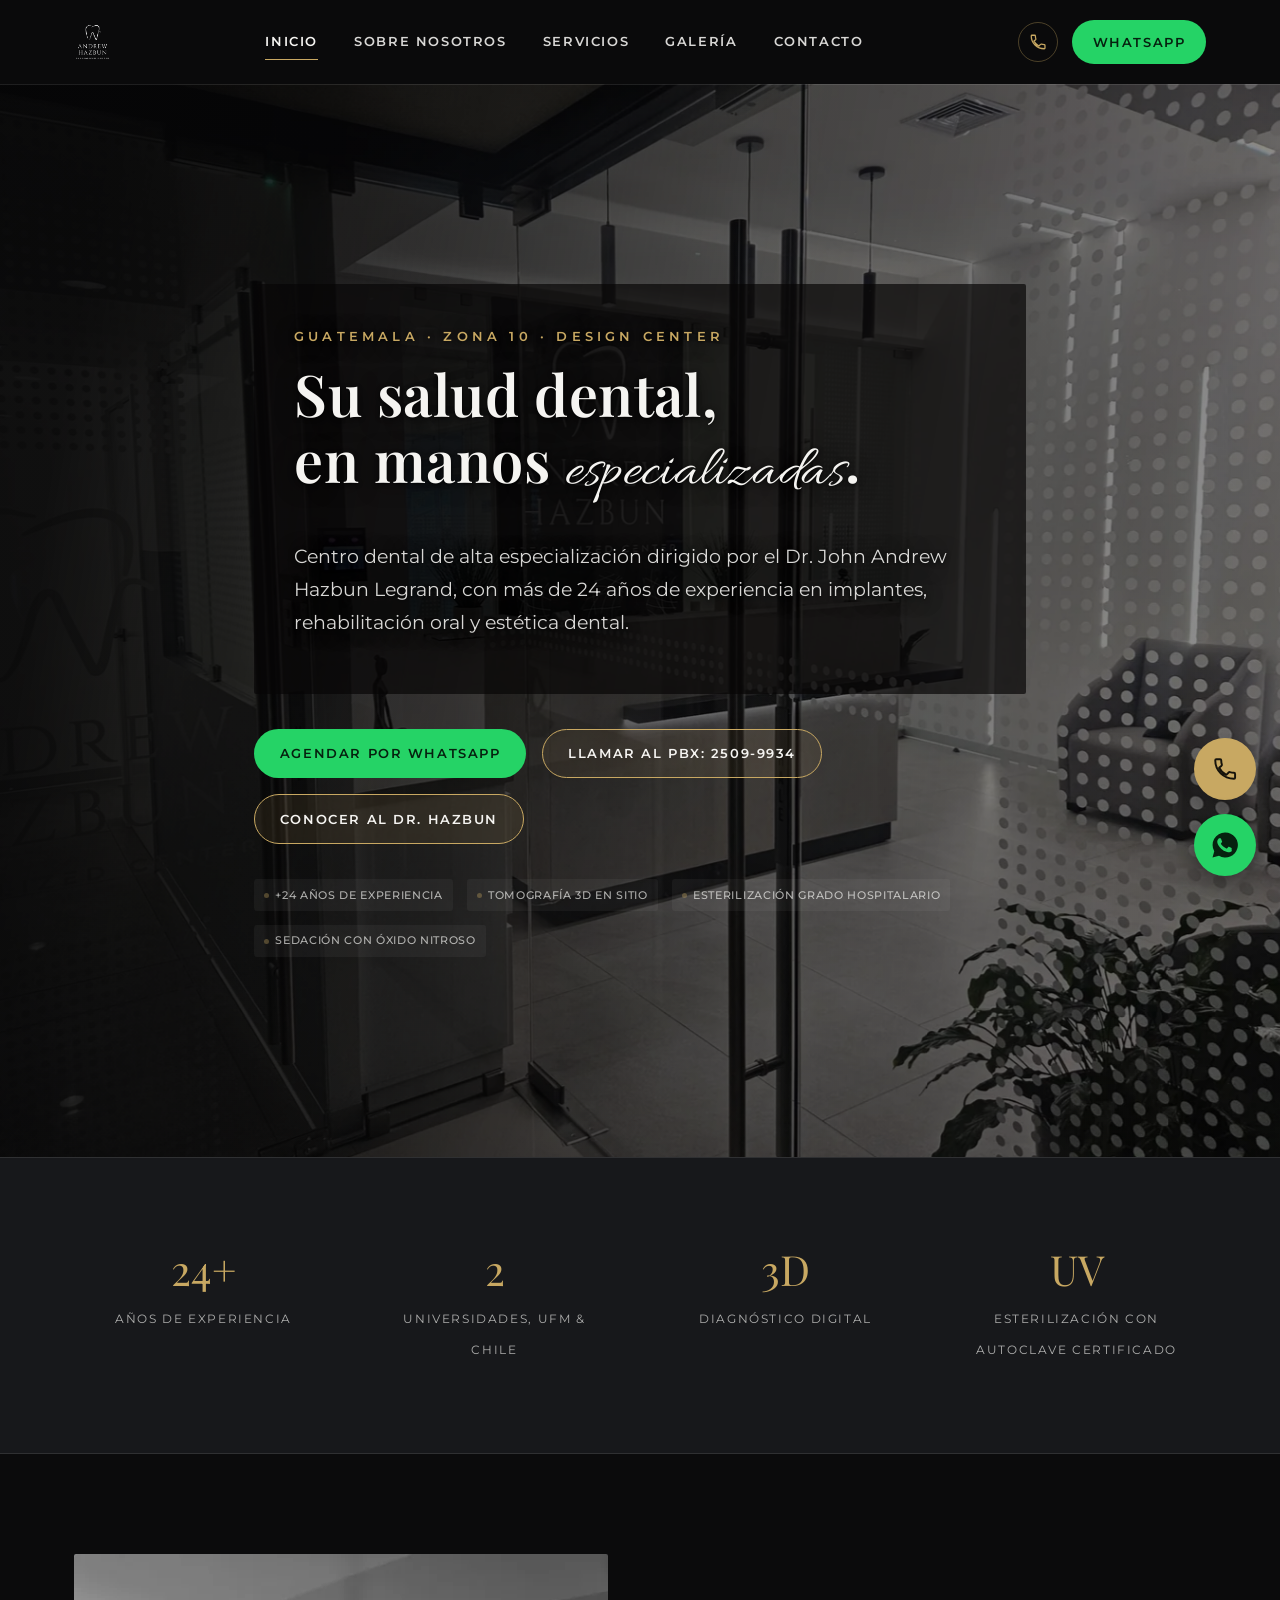
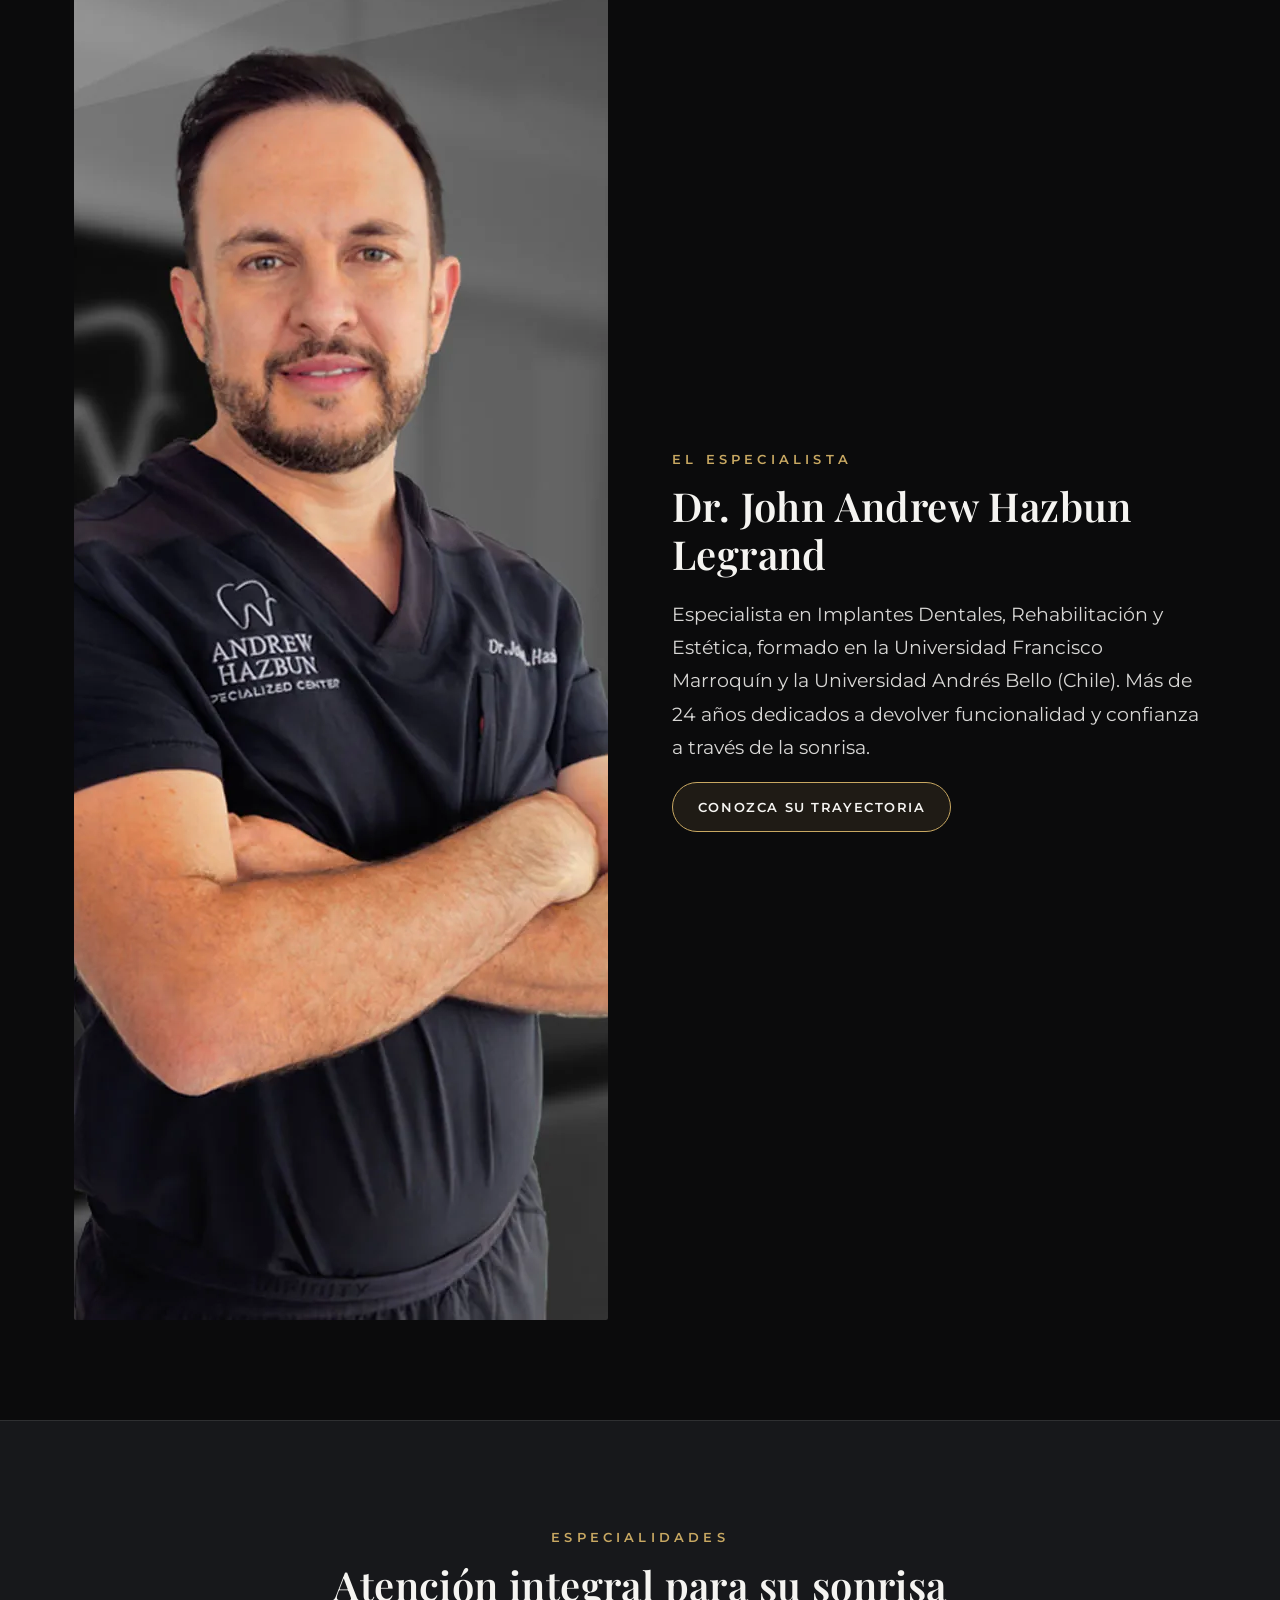
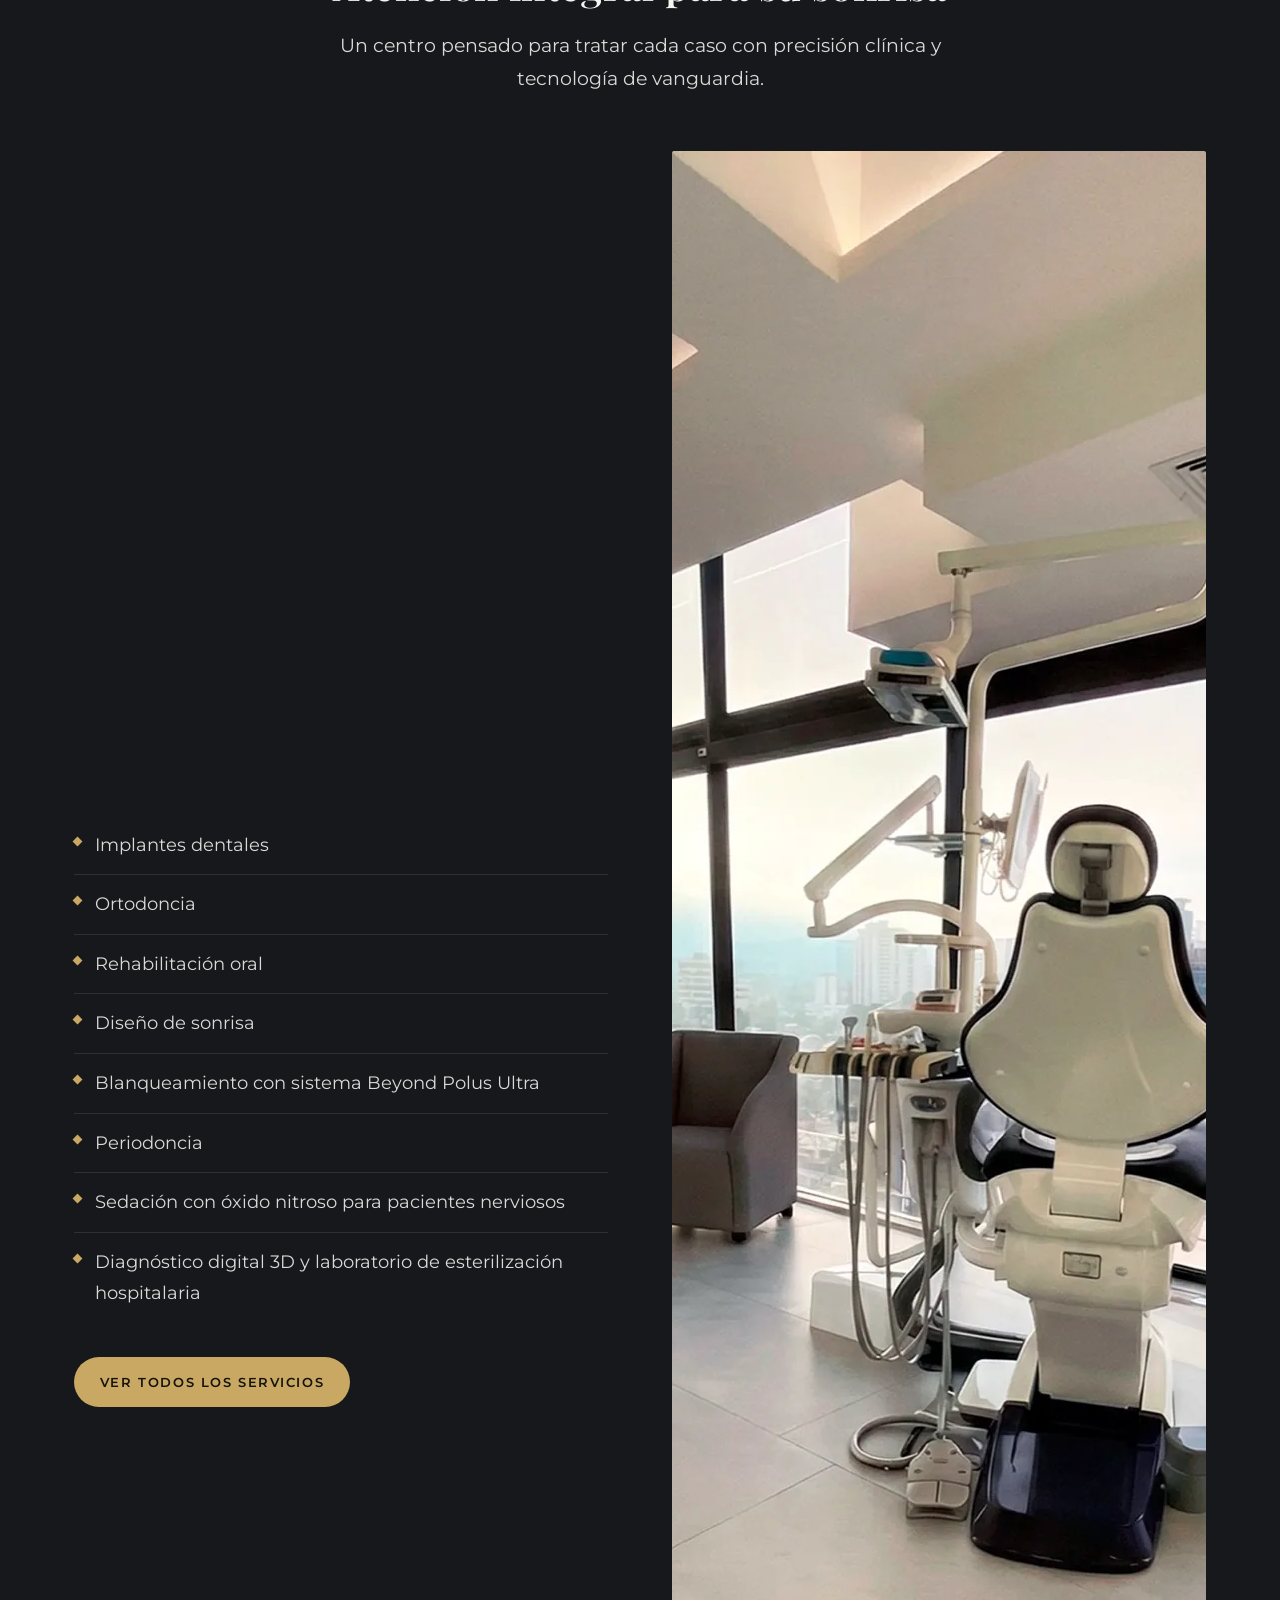
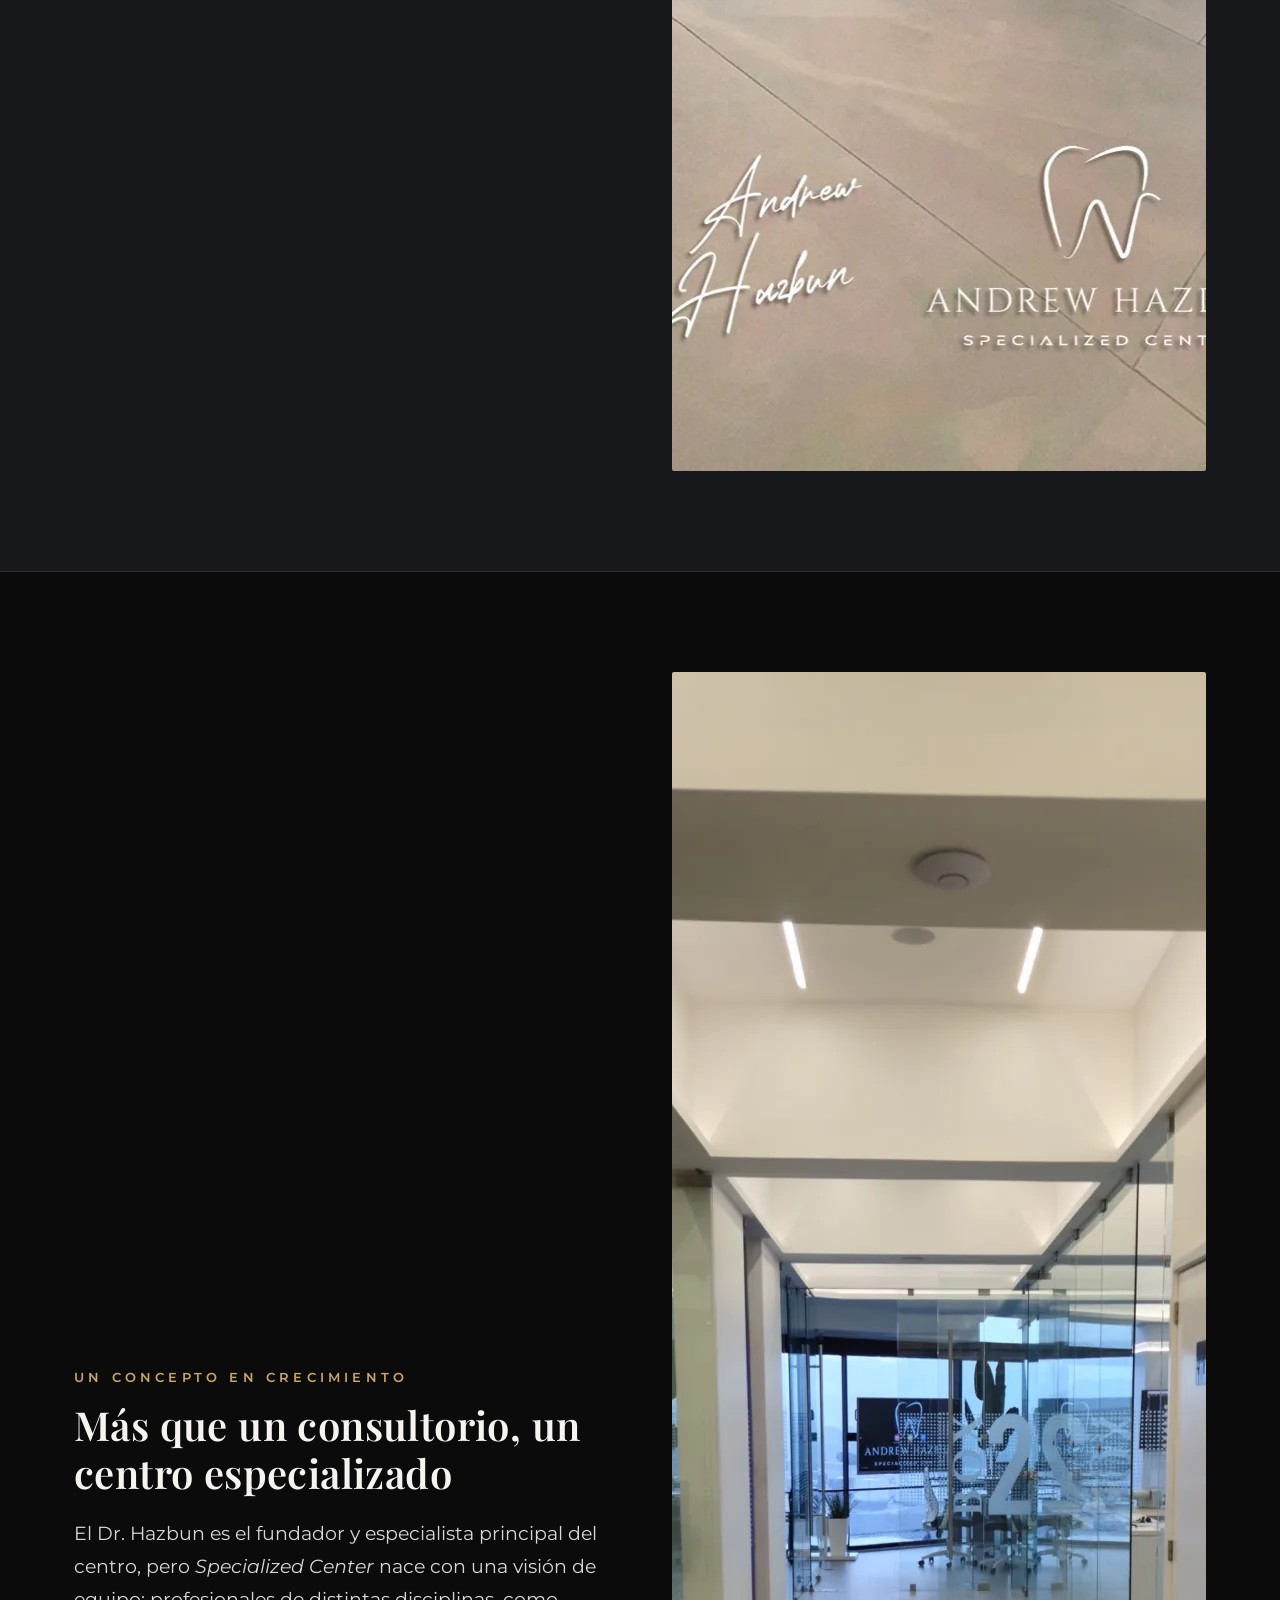
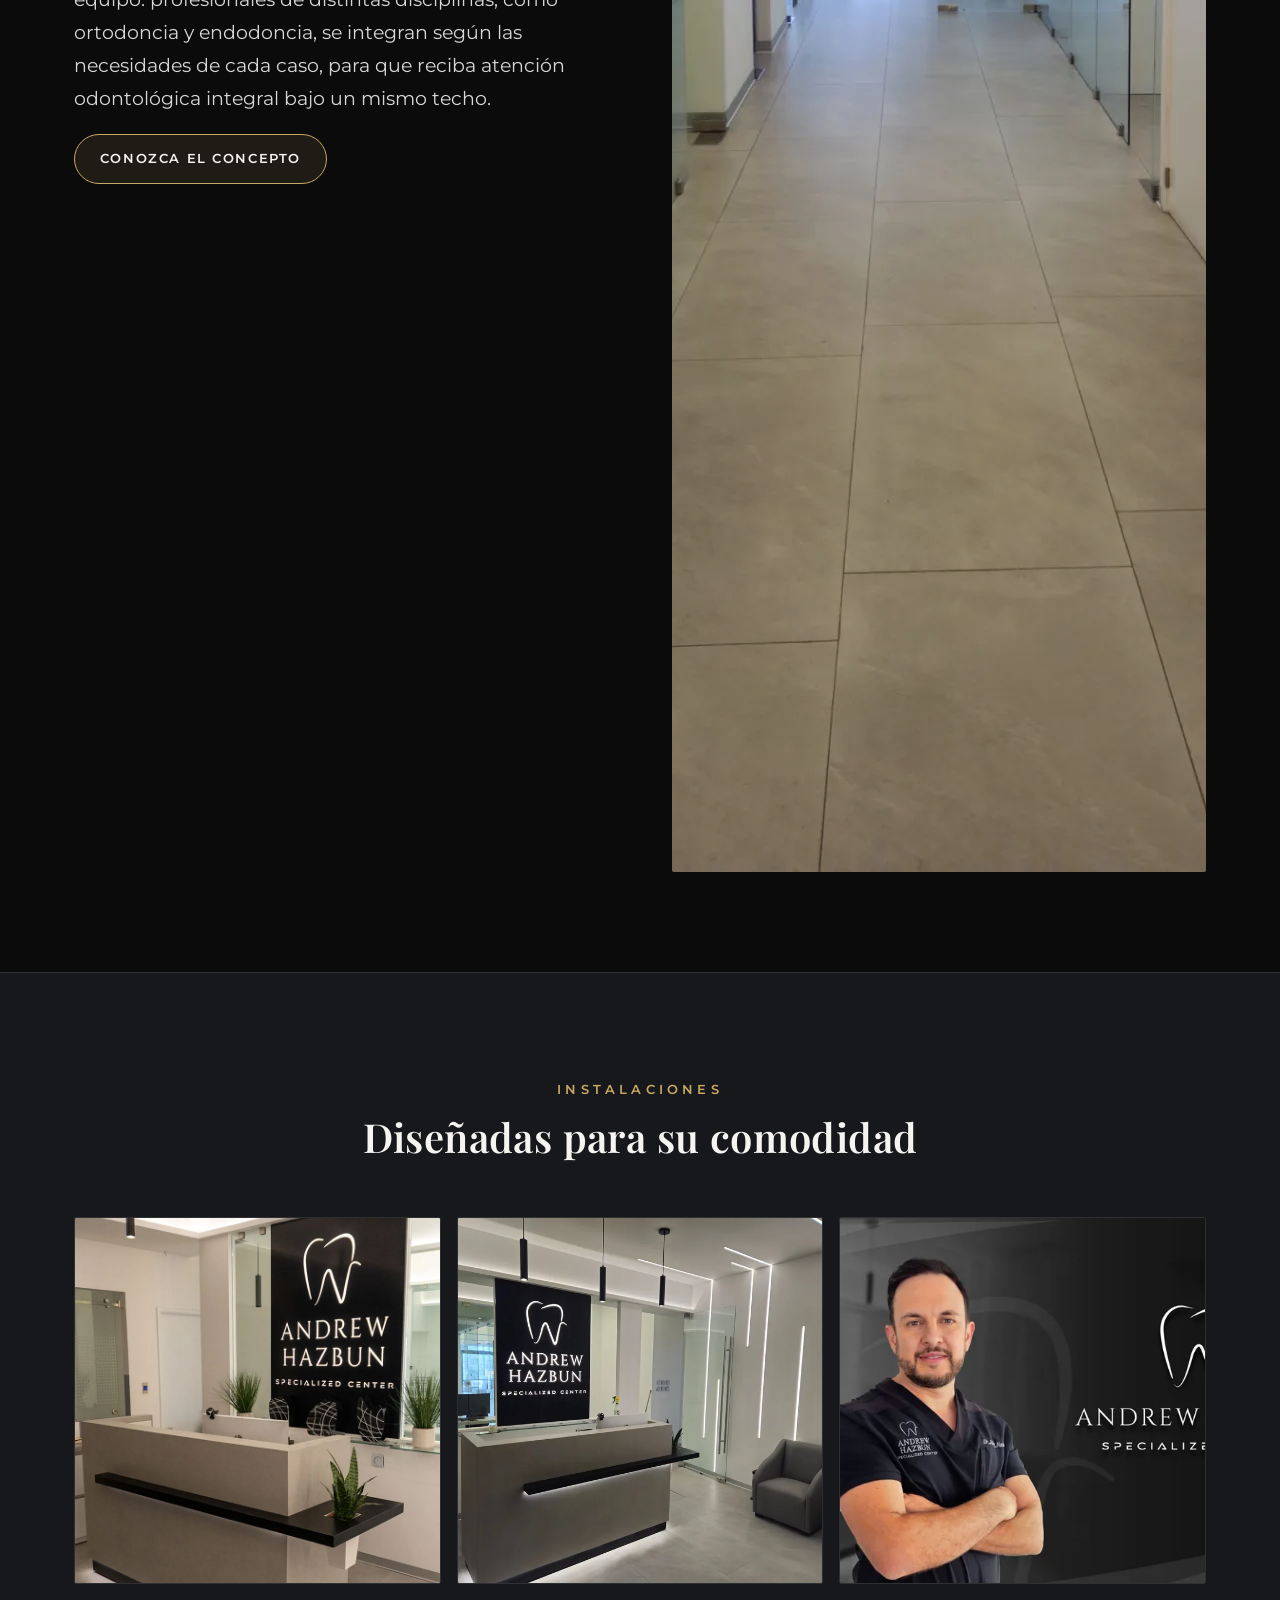
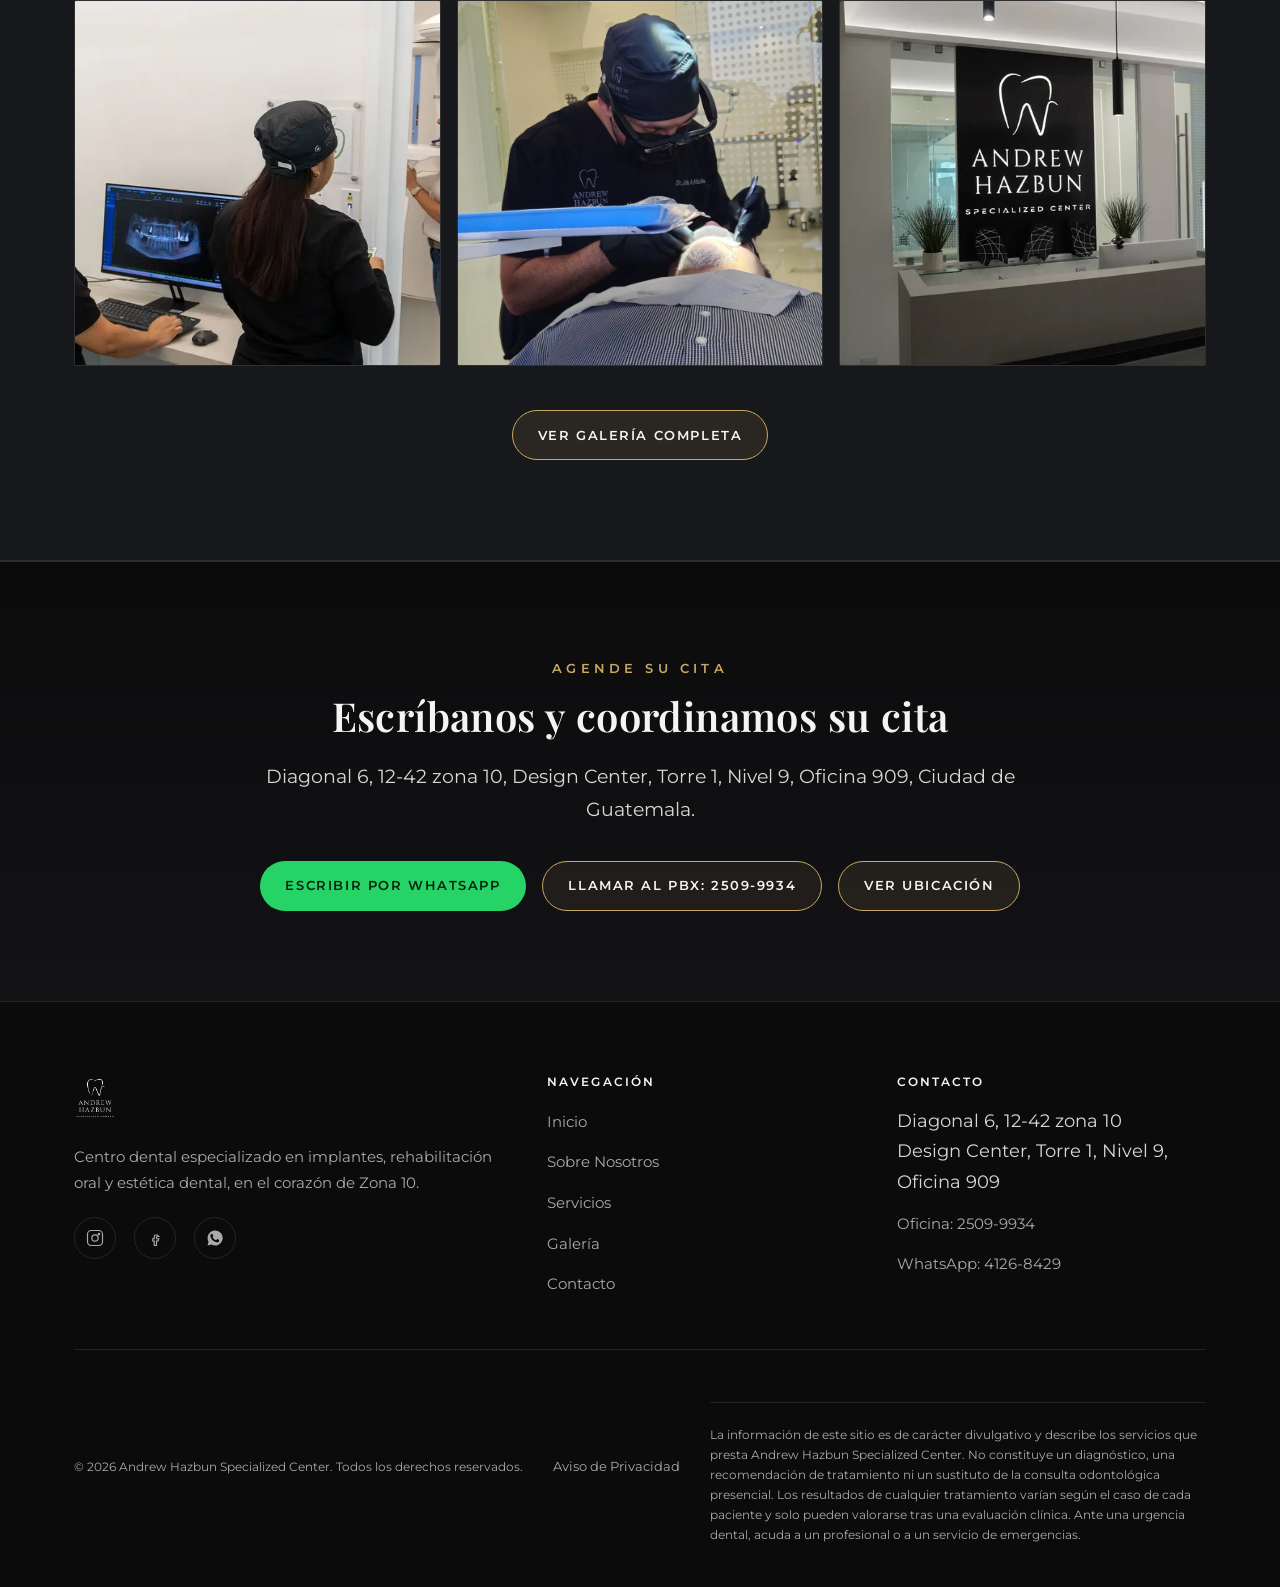
==== commit 6c32773b: "Adecuar el sitio a una auditoría de contenido médico y afinar el SEO Google aplica su escrutinio más" ====
--- a/index.html
+++ b/index.html
@@ -11,7 +11,7 @@
   <link rel="preconnect" href="https://fonts.googleapis.com">
   <link rel="preconnect" href="https://fonts.gstatic.com" crossorigin>
   <link rel="stylesheet" href="https://fonts.googleapis.com/css2?family=Playfair+Display:ital,wght@0,400;0,500;0,600;0,700;1,400;1,500&amp;family=Montserrat:wght@300;400;500;600;700&amp;family=Allura&amp;display=swap">
-  <link rel="stylesheet" href="css/style.css?v=5e53ca58">
+  <link rel="stylesheet" href="css/style.css?v=78123c1c">
 
 <meta property="og:type" content="website">
 <meta property="og:site_name" content="Andrew Hazbun Specialized Center">
@@ -20,6 +20,7 @@
 <meta property="og:title" content="Andrew Hazbun Specialized Center | Clínica Dental en Zona 10, Guatemala">
 <meta property="og:description" content="Centro dental especializado del Dr. John Andrew Hazbun Legrand en Design Center, Zona 10, Ciudad de Guatemala. Implantes, ortodoncia, rehabilitación oral, diseño de sonrisa y más de 24 años de experiencia.">
 <meta property="og:image" content="https://andrewhazbun.com/images/og-preview.jpg">
+<meta property="og:image:alt" content="Andrew Hazbun Specialized Center, clínica dental en Design Center, Zona 10, Ciudad de Guatemala">
 <meta property="og:image:width" content="1200">
 <meta property="og:image:height" content="630">
 <meta name="twitter:card" content="summary_large_image">
@@ -33,7 +34,13 @@
   "@type": "Dentist",
   "@id": "https://andrewhazbun.com/#clinica",
   "name": "Andrew Hazbun Specialized Center",
-  "image": "https://andrewhazbun.com/images/og-preview.jpg",
+  "description": "Centro dental especializado en implantes, rehabilitación oral y estética dental, en Design Center, Zona 10, Ciudad de Guatemala. Dirigido por el Dr. John Andrew Hazbun Legrand.",
+  "image": [
+    "https://andrewhazbun.com/images/og-preview.jpg",
+    "https://andrewhazbun.com/images/reception-entrance.webp",
+    "https://andrewhazbun.com/images/operatory-skyline.webp",
+    "https://andrewhazbun.com/images/sterilization-lab.webp"
+  ],
   "logo": "https://andrewhazbun.com/images/favicon-512.png",
   "url": "https://andrewhazbun.com/",
   "telephone": "+50225099934",
@@ -45,6 +52,11 @@
     "addressLocality": "Ciudad de Guatemala",
     "addressRegion": "Guatemala",
     "addressCountry": "GT"
+  },
+  "geo": {
+    "@type": "GeoCoordinates",
+    "latitude": 14.5990294,
+    "longitude": -90.5088015
   },
   "openingHoursSpecification": [
     {
@@ -72,11 +84,30 @@
     "name": "Ciudad de Guatemala"
   },
   "medicalSpecialty": "Dentistry",
+  "availableLanguage": "es",
   "founder": {
     "@type": "Person",
     "@id": "https://andrewhazbun.com/sobre-nosotros.html#dr-hazbun",
     "name": "Dr. John Andrew Hazbun Legrand",
     "jobTitle": "Especialista en Implantes Dentales, Rehabilitación y Estética",
+    "image": "https://andrewhazbun.com/images/doctor-specialist.webp",
+    "knowsAbout": [
+      "Implantes dentales",
+      "Rehabilitación oral",
+      "Estética dental",
+      "Diseño de sonrisa",
+      "Periodoncia",
+      "Odontología digital"
+    ],
+    "hasCredential": {
+      "@type": "EducationalOccupationalCredential",
+      "credentialCategory": "Especialidad",
+      "name": "Especialidad en Implantes Dentales, Rehabilitación y Estética",
+      "recognizedBy": {
+        "@type": "CollegeOrUniversity",
+        "name": "Universidad Andrés Bello"
+      }
+    },
     "alumniOf": [
       {
         "@type": "CollegeOrUniversity",
@@ -151,7 +182,7 @@
         "itemOffered": {
           "@type": "MedicalProcedure",
           "name": "Blanqueamiento dental",
-          "description": "Resultados visibles desde la primera sesión, en 20 minutos."
+          "description": "Blanqueamiento con sistema Beyond Polus Ultra en sesiones de unos 20 minutos."
         }
       },
       {
@@ -167,7 +198,7 @@
         "itemOffered": {
           "@type": "MedicalProcedure",
           "name": "Sedación con óxido nitroso",
-          "description": "Alternativa para pacientes con ansiedad ante el dentista."
+          "description": "Sedación consciente para pacientes con ansiedad ante el dentista, indicada caso por caso."
         }
       },
       {
@@ -268,7 +299,7 @@
       <div class="stat"><span class="num">24+</span><span class="label">Años de experiencia</span></div>
       <div class="stat"><span class="num">2</span><span class="label">Universidades, UFM &amp; Chile</span></div>
       <div class="stat"><span class="num">3D</span><span class="label">Diagnóstico digital</span></div>
-      <div class="stat"><span class="num">100%</span><span class="label">Bioseguridad hospitalaria</span></div>
+      <div class="stat"><span class="num">UV</span><span class="label">Esterilización con autoclave certificado</span></div>
     </div>
   </div>
 </section>
@@ -358,7 +389,7 @@
 <section class="cta-band">
   <div class="container">
     <span class="eyebrow">Agende su cita</span>
-    <h2>Escríbanos y le atendemos hoy mismo</h2>
+    <h2>Escríbanos y coordinamos su cita</h2>
     <p class="lede center">Diagonal 6, 12-42 zona 10, Design Center, Torre 1, Nivel 9, Oficina 909, Ciudad de Guatemala.</p>
     <div class="hero-actions" style="justify-content:center;">
       <a class="btn btn-whatsapp" href="https://wa.me/50241268429?text=Hola%2C%20me%20gustar%C3%ADa%20agendar%20una%20cita%20en%20Andrew%20Hazbun%20Specialized%20Center." target="_blank" rel="noopener">Escribir por WhatsApp</a>
@@ -408,6 +439,7 @@
     <div class="footer-bottom">
       <span>&copy; <span data-year></span> Andrew Hazbun Specialized Center. Todos los derechos reservados.</span>
       <a class="footer-legal" href="aviso-de-privacidad.html">Aviso de Privacidad</a>
+      <p class="med-disclaimer">La información de este sitio es de carácter divulgativo y describe los servicios que presta Andrew Hazbun Specialized Center. No constituye un diagnóstico, una recomendación de tratamiento ni un sustituto de la consulta odontológica presencial. Los resultados de cualquier tratamiento varían según el caso de cada paciente y solo pueden valorarse tras una evaluación clínica. Ante una urgencia dental, acuda a un profesional o a un servicio de emergencias.</p>
     </div>
   </div>
 </footer>
--- a/css/style.css
+++ b/css/style.css
@@ -581,6 +581,53 @@
   color: var(--white-faint);
 }
 
+/* ---------- Aviso médico y responsable del contenido ---------- */
+.med-disclaimer{
+  border-top: 1px solid var(--line);
+  margin-top: 26px;
+  padding-top: 22px;
+  font-size: 0.74rem;
+  line-height: 1.7;
+  color: var(--white-faint);
+  max-width: 62ch;
+}
+.content-meta{
+  border: 1px solid var(--line);
+  border-left: 2px solid var(--gold-soft);
+  border-radius: 4px;
+  padding: 18px 22px;
+  margin-top: 2.6em;
+  font-size: 0.82rem;
+  line-height: 1.75;
+  color: var(--white-faint);
+}
+.content-meta strong{ color: var(--white); font-weight: 500; }
+
+/* ---------- Migas de navegación ---------- */
+.breadcrumb{
+  font-size: 0.78rem;
+  color: var(--white-faint);
+  padding: 18px 0 0;
+}
+.breadcrumb ol{
+  list-style: none;
+  margin: 0;
+  padding: 0;
+  display: flex;
+  flex-wrap: wrap;
+  gap: 8px;
+  align-items: center;
+}
+.breadcrumb li::after{
+  content: "/";
+  margin-left: 8px;
+  color: var(--gold-soft);
+}
+.breadcrumb li:last-child::after{ content: none; }
+.breadcrumb a{ color: var(--white-faint); text-decoration: none; }
+.breadcrumb a:hover{ color: var(--gold); }
+.breadcrumb [aria-current="page"]{ color: var(--white); }
+
 /* ---------- Floating contact buttons ---------- */
 .float-contact{
   position: fixed;
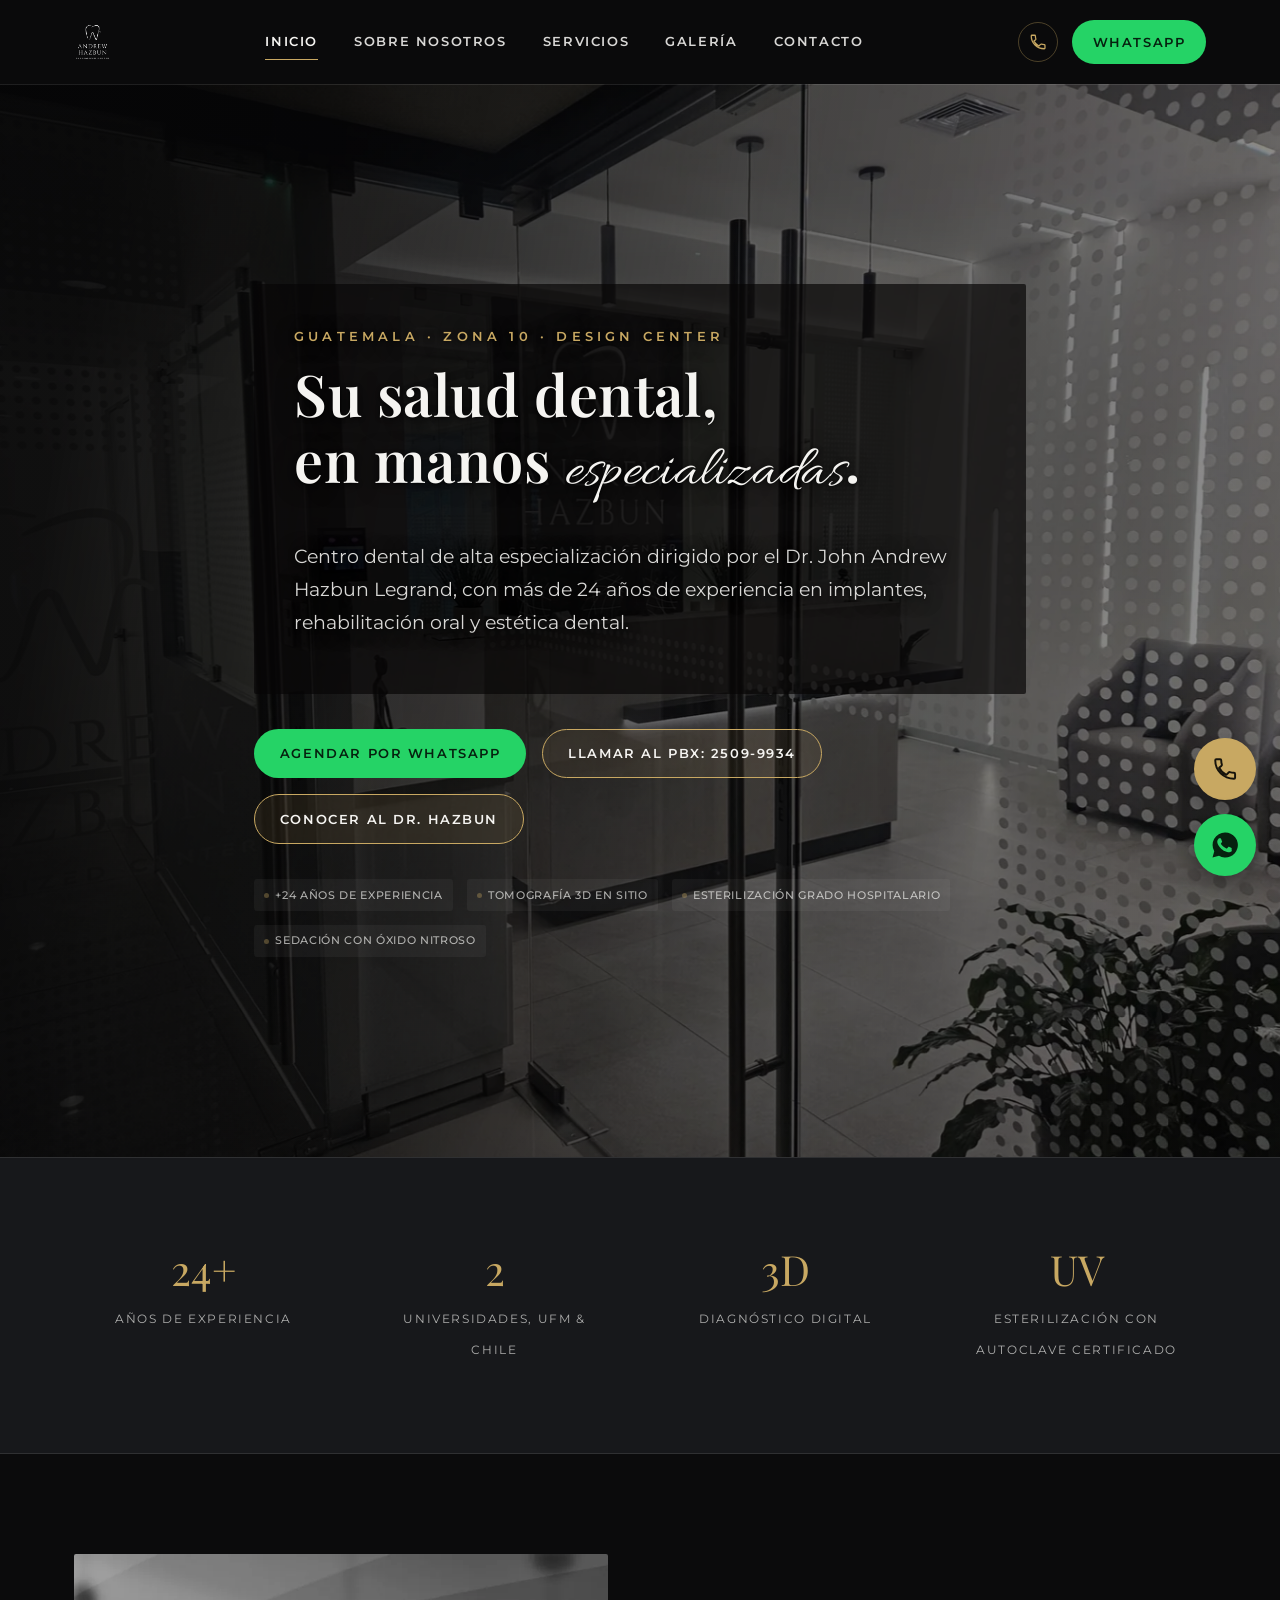
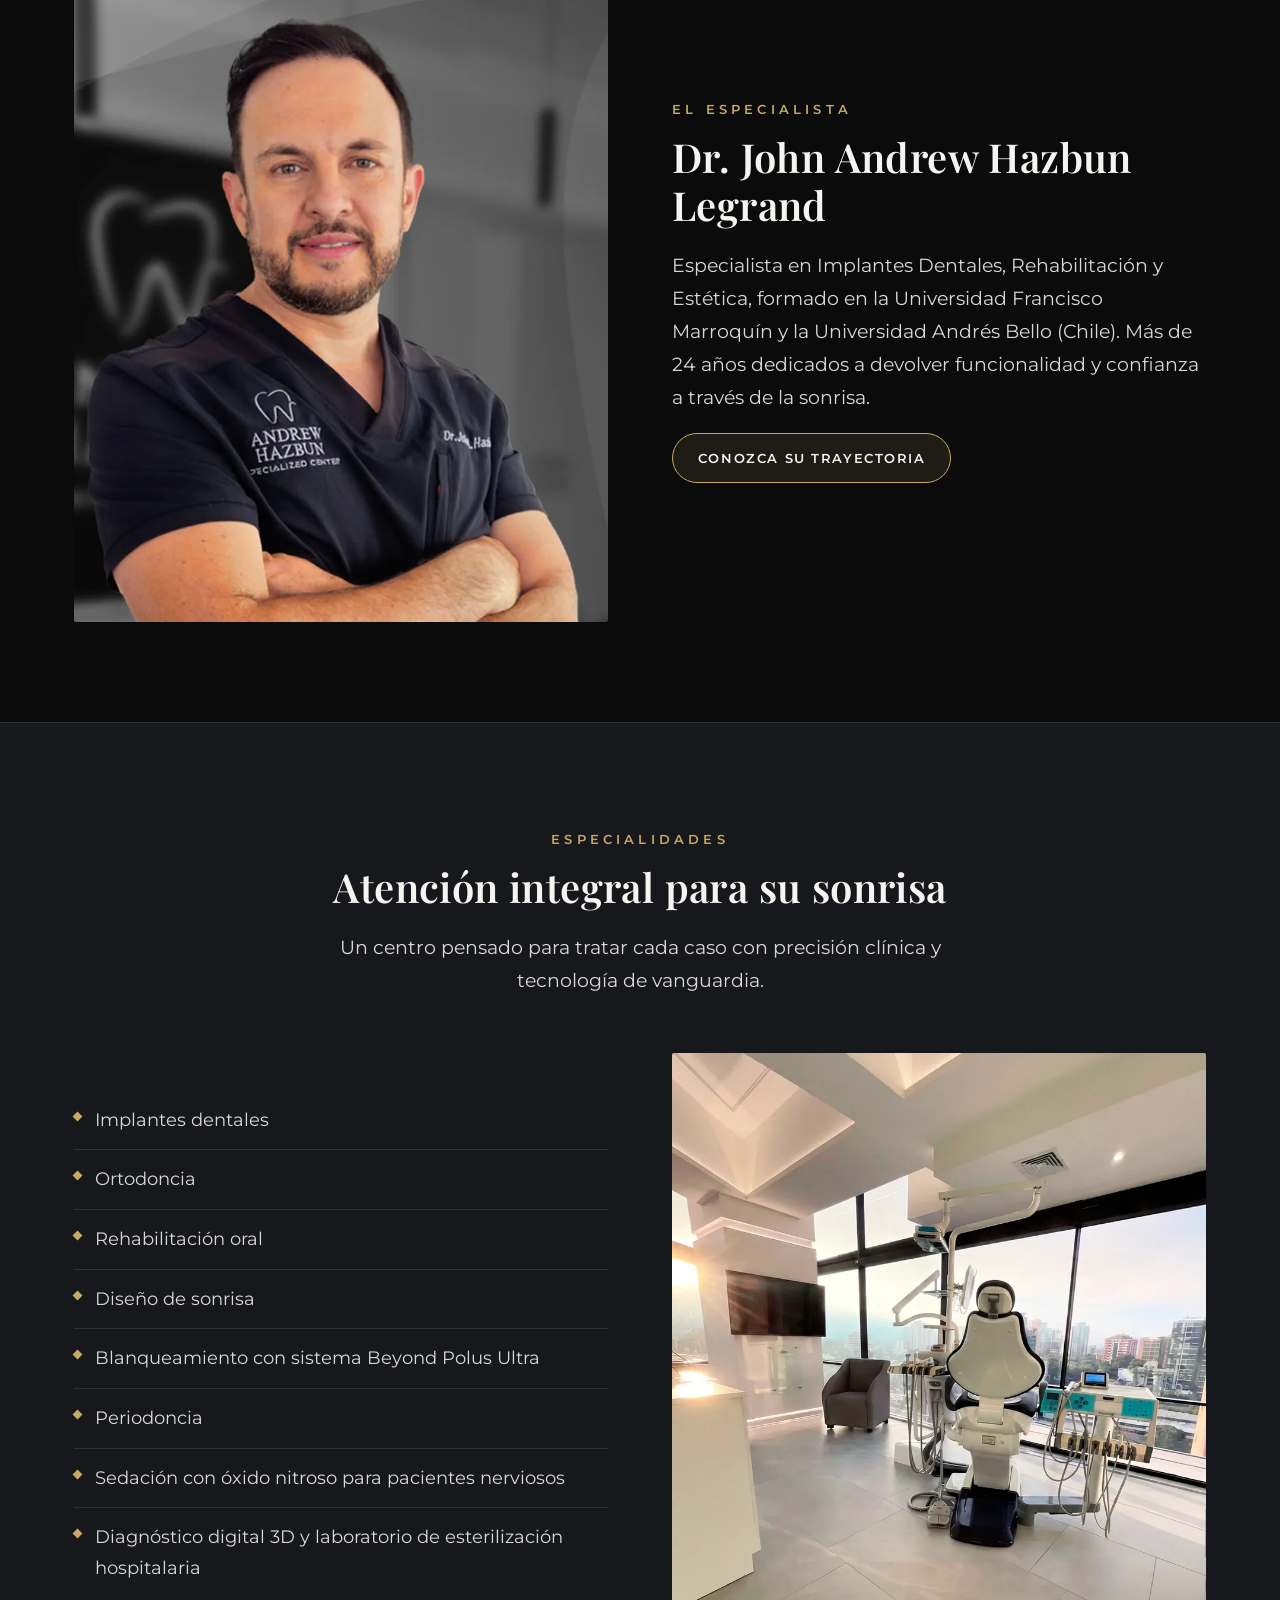
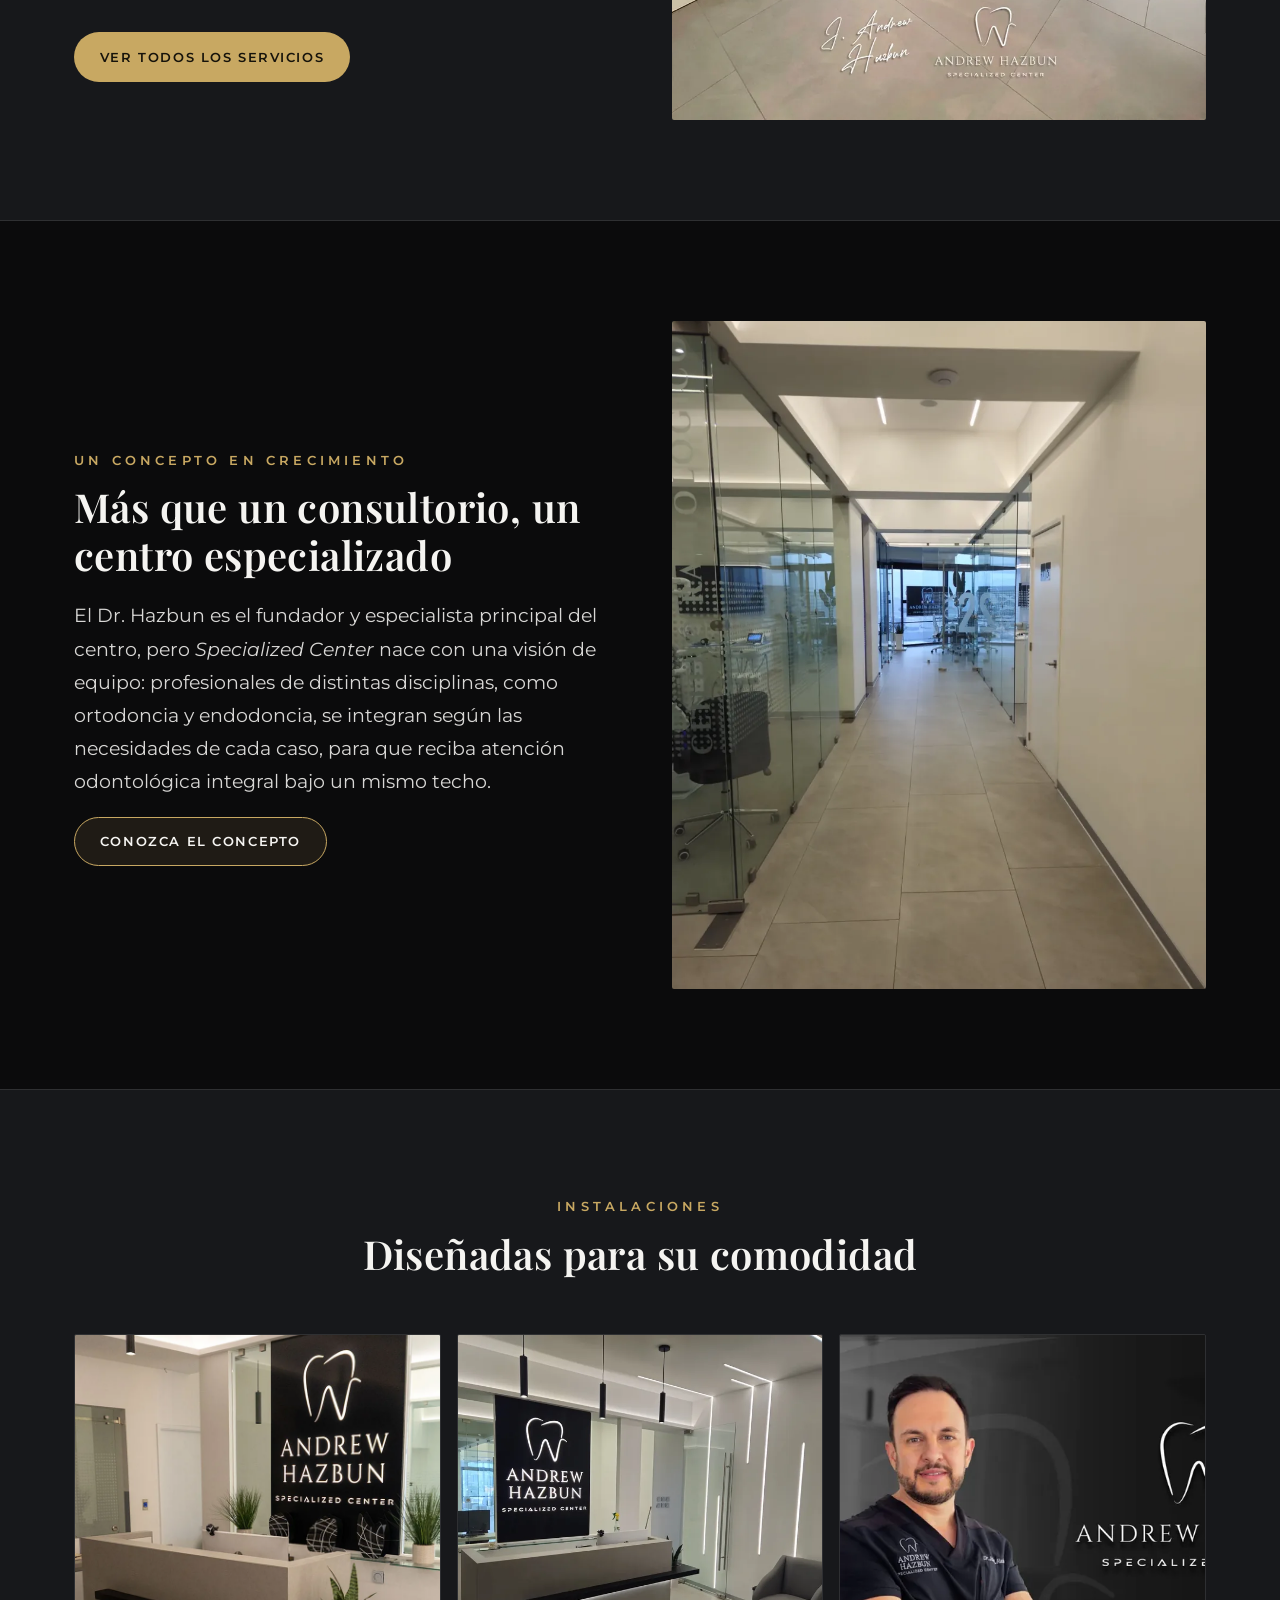
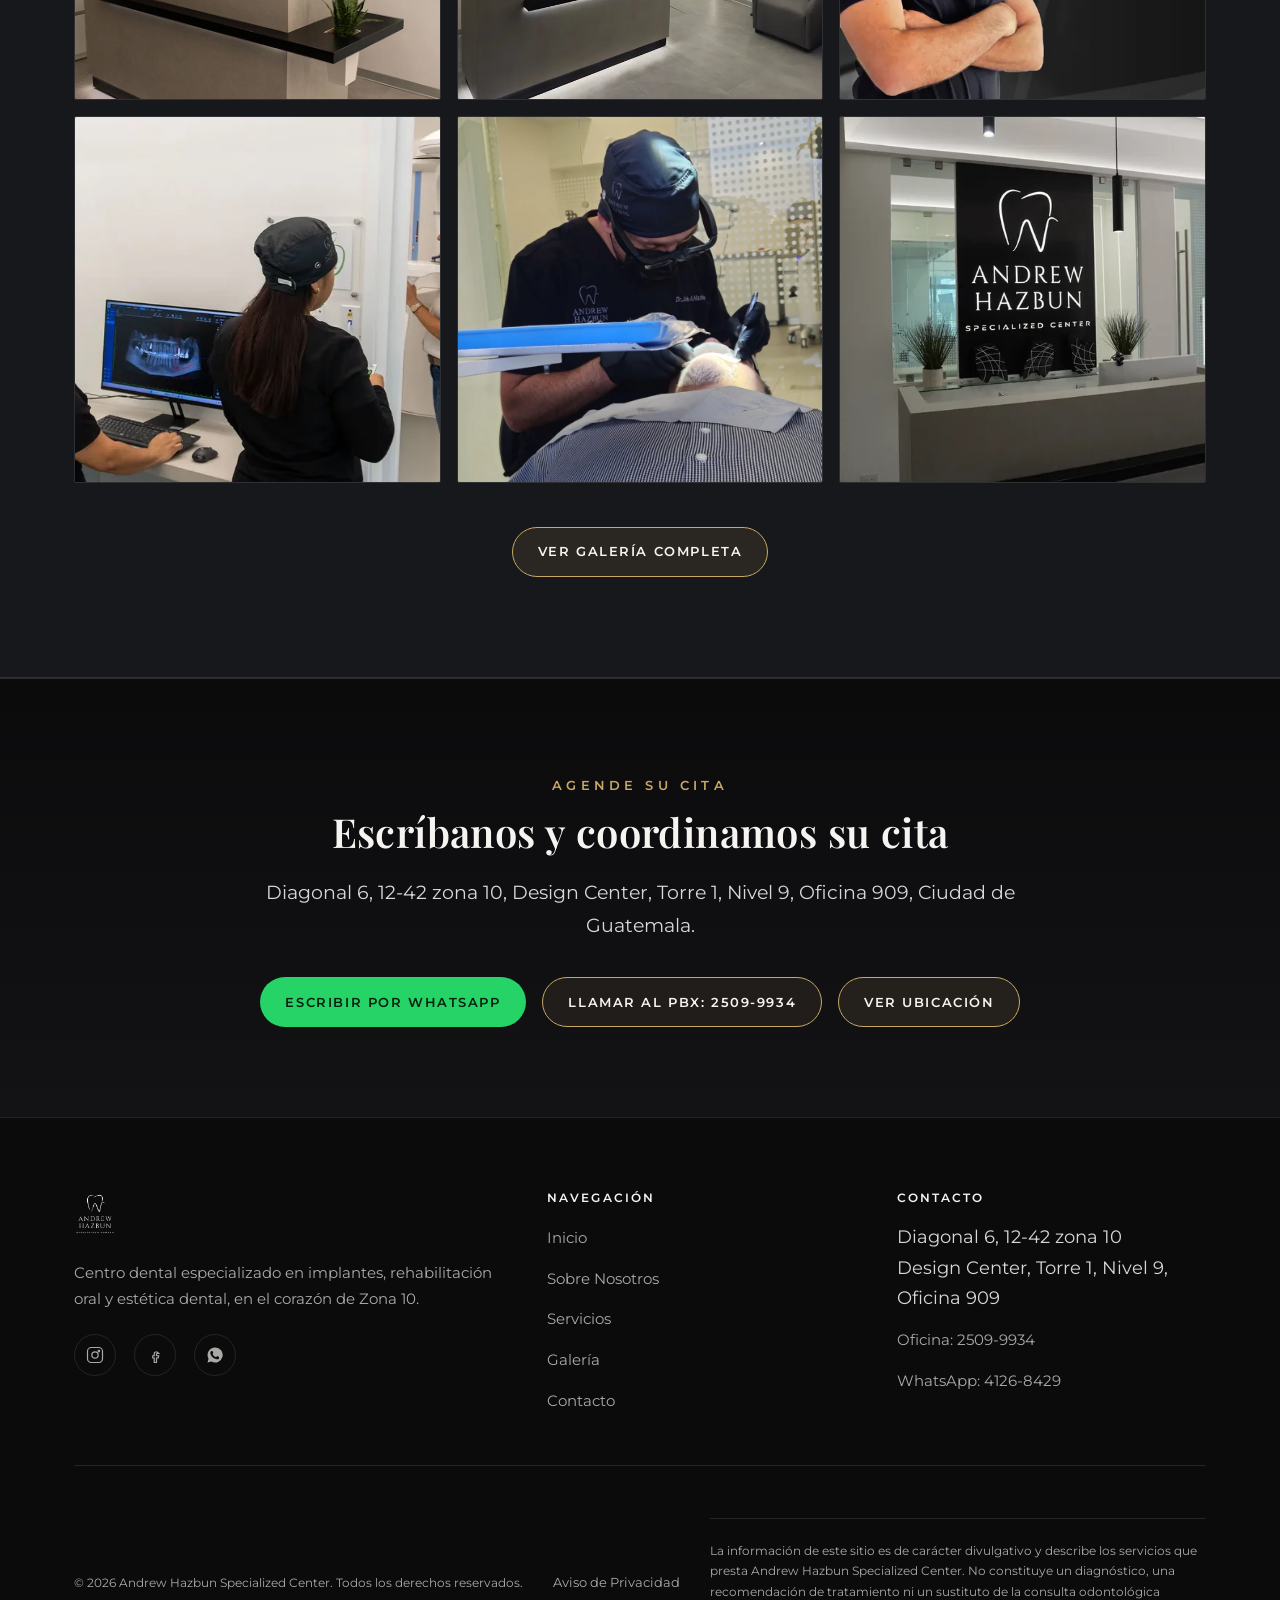
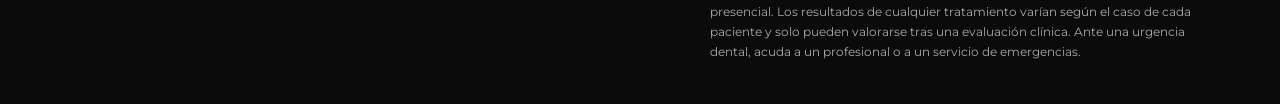
==== commit d746a9af: "Devolver a las fotos su proporción en móvil y escritorio Las fotos de los bloques de texto salían co" ====
--- a/index.html
+++ b/index.html
@@ -4,14 +4,14 @@
 <meta charset="UTF-8">
 <meta name="viewport" content="width=device-width, initial-scale=1.0">
 <title>Clínica Dental en Zona 10 | Andrew Hazbun Specialized Center</title>
-<meta name="description" content="Centro dental especializado en Design Center, Zona 10, Guatemala. Implantes, ortodoncia, rehabilitación oral y diseño de sonrisa. Más de 24 años de experiencia.">
+<meta name="description" content="Centro dental especializado en Design Center, Zona 10, Guatemala. Implantes, ortodoncia, rehabilitación oral y diseño de sonrisa.">
 <link rel="canonical" href="https://andrewhazbun.com/">
 <link rel="icon" type="image/png" sizes="32x32" href="images/favicon-32.png">
 <link rel="apple-touch-icon" sizes="180x180" href="images/favicon-180.png">
   <link rel="preconnect" href="https://fonts.googleapis.com">
   <link rel="preconnect" href="https://fonts.gstatic.com" crossorigin>
   <link rel="stylesheet" href="https://fonts.googleapis.com/css2?family=Playfair+Display:ital,wght@0,400;0,500;0,600;0,700;1,400;1,500&amp;family=Montserrat:wght@300;400;500;600;700&amp;family=Allura&amp;display=swap">
-  <link rel="stylesheet" href="css/style.css?v=78123c1c">
+  <link rel="stylesheet" href="css/style.css?v=04ad34d8">
 
 <meta property="og:type" content="website">
 <meta property="og:site_name" content="Andrew Hazbun Specialized Center">
@@ -329,7 +329,7 @@
     </div>
     <div class="split reverse">
       <div class="split-media reveal">
-        <img src="images/hero-treatment-skyline.webp" alt="Sala de tratamiento Andrew Hazbun Specialized Center" loading="lazy" decoding="async" width="1536" height="1920">
+        <img src="images/hero-treatment-skyline.webp" srcset="images/hero-treatment-skyline-900.webp 900w, images/hero-treatment-skyline.webp 1536w" sizes="(max-width: 900px) calc(100vw - 48px), (min-width: 1440px) 45vw, 534px" alt="Sala de tratamiento Andrew Hazbun Specialized Center" loading="lazy" decoding="async" width="1536" height="1920">
       </div>
       <div class="reveal reveal-2">
         <ul class="check-list">
@@ -360,7 +360,7 @@
         <a class="btn btn-outline" href="sobre-nosotros.html">Conozca el concepto</a>
       </div>
       <div class="split-media reveal reveal-2">
-        <img src="images/glass-corridor.webp" alt="Instalaciones Andrew Hazbun Specialized Center, Design Center Zona 10" loading="lazy" decoding="async" width="1350" height="1800">
+        <img src="images/glass-corridor.webp" srcset="images/glass-corridor-900.webp 900w, images/glass-corridor.webp 1350w" sizes="(max-width: 900px) calc(100vw - 48px), (min-width: 1440px) 45vw, 534px" alt="Instalaciones Andrew Hazbun Specialized Center, Design Center Zona 10" loading="lazy" decoding="async" width="1350" height="1800">
       </div>
     </div>
   </div>
--- a/css/style.css
+++ b/css/style.css
@@ -346,6 +346,22 @@
   background-image: url('../images/hero-golden-hour.webp');
   background-position: center 55%;
 }
+.hero-bg-implantes-dentales{
+  background-image: url('../images/tomography-h.webp');
+  background-position: center 35%;
+}
+.hero-bg-ortodoncia{
+  background-image: url('../images/doctor-studio-h.webp');
+  background-position: center 30%;
+}
+.hero-bg-diseno-de-sonrisa{
+  background-image: url('../images/reception-symmetrical.webp');
+  background-position: center 45%;
+}
+.hero-bg-blanqueamiento-dental{
+  background-image: url('../images/gallery-cosmetic-treatment.webp');
+  background-position: center 40%;
+}
 
 @media (max-width: 640px){
   .hero-sub{ min-height: 58vh; }
@@ -423,6 +439,9 @@
 .split-media img{
   border-radius: var(--radius);
   width: 100%;
+  /* Sin height:auto el atributo height del HTML gana y aspect-ratio se ignora:
+     la foto sale como una franja de 1400 px de alto. Ver CLAUDE .md. */
+  height: auto;
   aspect-ratio: 4 / 5;
   object-fit: cover;
 }
@@ -442,7 +461,7 @@
   display: flex;
   flex-direction: column;
 }
-.service-card img{ aspect-ratio: 4/3; object-fit: cover; width: 100%; }
+.service-card img{ aspect-ratio: 4/3; object-fit: cover; width: 100%; height: auto; }
 .service-card .body{ padding: 28px; flex: 1; display:flex; flex-direction:column; }
 .service-card h3{ margin-bottom: 0.4em; }
 .service-card p{ color: var(--white-faint); font-size: 0.95rem; flex: 1; }
@@ -506,6 +525,10 @@
 
 @media (max-width: 700px){
   .gallery-grid{ grid-template-columns: repeat(2, 1fr); }
+  /* En dos columnas el mosaico se lee mejor todo cuadrado. El aspect-ratio de
+     la miniatura no basta: el enlace sigue ocupando dos filas y la foto se
+     estira con el height:100%, así que hay que devolverle su fila. */
+  .gallery-grid .tall{ grid-row: span 1; }
   .gallery-grid .tall img{ aspect-ratio: 1/1; }
 }
 
@@ -602,6 +625,14 @@
   color: var(--white-faint);
 }
 .content-meta strong{ color: var(--white); font-weight: 500; }
+
+/* Horario y ubicación bajo los botones de la banda de llamada a la acción. */
+.cta-note{
+  margin-top: 22px;
+  font-size: 0.82rem;
+  line-height: 1.7;
+  color: var(--white-faint);
+}
 
 /* ---------- Migas de navegación ---------- */
 .breadcrumb{
@@ -736,10 +767,36 @@
 .icon-card h3{ margin-bottom: 0.5em; font-size: 1.15rem; }
 .icon-card p{ color: var(--white-faint); font-size: 0.96rem; margin: 0; }
 
+/* Las tarjetas de servicios.html que tienen pagina propia enlazan desde su
+   titulo. El enlace hereda el color del titulo y solo se dora al pasar por
+   encima, para que la rejilla siga leyendose como una lista y no como un
+   bloque de enlaces. */
+.icon-card h3 a{
+  color: inherit;
+  text-decoration: none;
+  transition: color 0.3s ease;
+}
+.icon-card h3 a:hover,
+.icon-card h3 a:focus-visible{ color: var(--gold); }
+.icon-card .card-link{
+  display: inline-block;
+  margin-top: 1.1em;
+  font-size: 0.84rem;
+  letter-spacing: 0.06em;
+  text-transform: uppercase;
+  color: var(--gold);
+  text-decoration: none;
+  border-bottom: 1px solid var(--gold-soft);
+  padding-bottom: 3px;
+  transition: border-color 0.3s ease;
+}
+.icon-card .card-link:hover{ border-color: var(--gold); }
+
 /* ---------- Full-width banner ---------- */
 .full-banner{ padding: 0; line-height: 0; }
 .full-banner img{
   width: 100%;
+  height: auto;
   display: block;
   max-height: 520px;
   object-fit: cover;
@@ -758,6 +815,7 @@
 .triptych figure{ margin: 0; }
 .triptych img{
   width: 100%;
+  height: auto;
   aspect-ratio: 3 / 4;
   object-fit: cover;
   border-radius: var(--radius);
@@ -772,6 +830,13 @@
 @media (max-width: 700px){
   .triptych{ gap: 8px; }
   .triptych figcaption{ font-size: 0.68rem; margin-top: 0.5em; }
+}
+/* En un teléfono, tres columnas dejan las fotos en 104 px de ancho y el pie en
+   10 px: ilegible. Por debajo de 560 px va una debajo de otra, a ancho completo. */
+@media (max-width: 560px){
+  .triptych{ grid-template-columns: 1fr; gap: 24px; }
+  .triptych img{ aspect-ratio: 4 / 3; }
+  .triptych figcaption{ font-size: 0.82rem; margin-top: 0.7em; }
 }
 
 /* ---------- Misc ---------- */
@@ -974,8 +1039,15 @@
   .hero-bg-servicios{ background-image: url('../images/team-collaboration.webp'); }
   .hero-bg-about    { background-image: url('../images/doctor-studio-v.webp'); }
 
+  .hero-bg-implantes-dentales   { background-image: url('../images/gallery-treatment-bts.webp'); }
+  .hero-bg-ortodoncia           { background-image: url('../images/gallery-treatment-closeup.webp'); }
+  .hero-bg-diseno-de-sonrisa    { background-image: url('../images/doctor-detail-2.webp'); }
+  .hero-bg-blanqueamiento-dental{ background-image: url('../images/gallery-whitening.webp'); }
+
   /* Los recortes ya están encuadrados: el desplazamiento pensado para las
      fotos horizontales dejaría el motivo fuera de cuadro. */
   .hero-bg-index, .hero-bg-contacto,
-  .hero-bg-servicios, .hero-bg-about { background-position: center; }
-}
+  .hero-bg-servicios, .hero-bg-about,
+  .hero-bg-implantes-dentales, .hero-bg-ortodoncia,
+  .hero-bg-diseno-de-sonrisa, .hero-bg-blanqueamiento-dental { background-position: center; }
+}
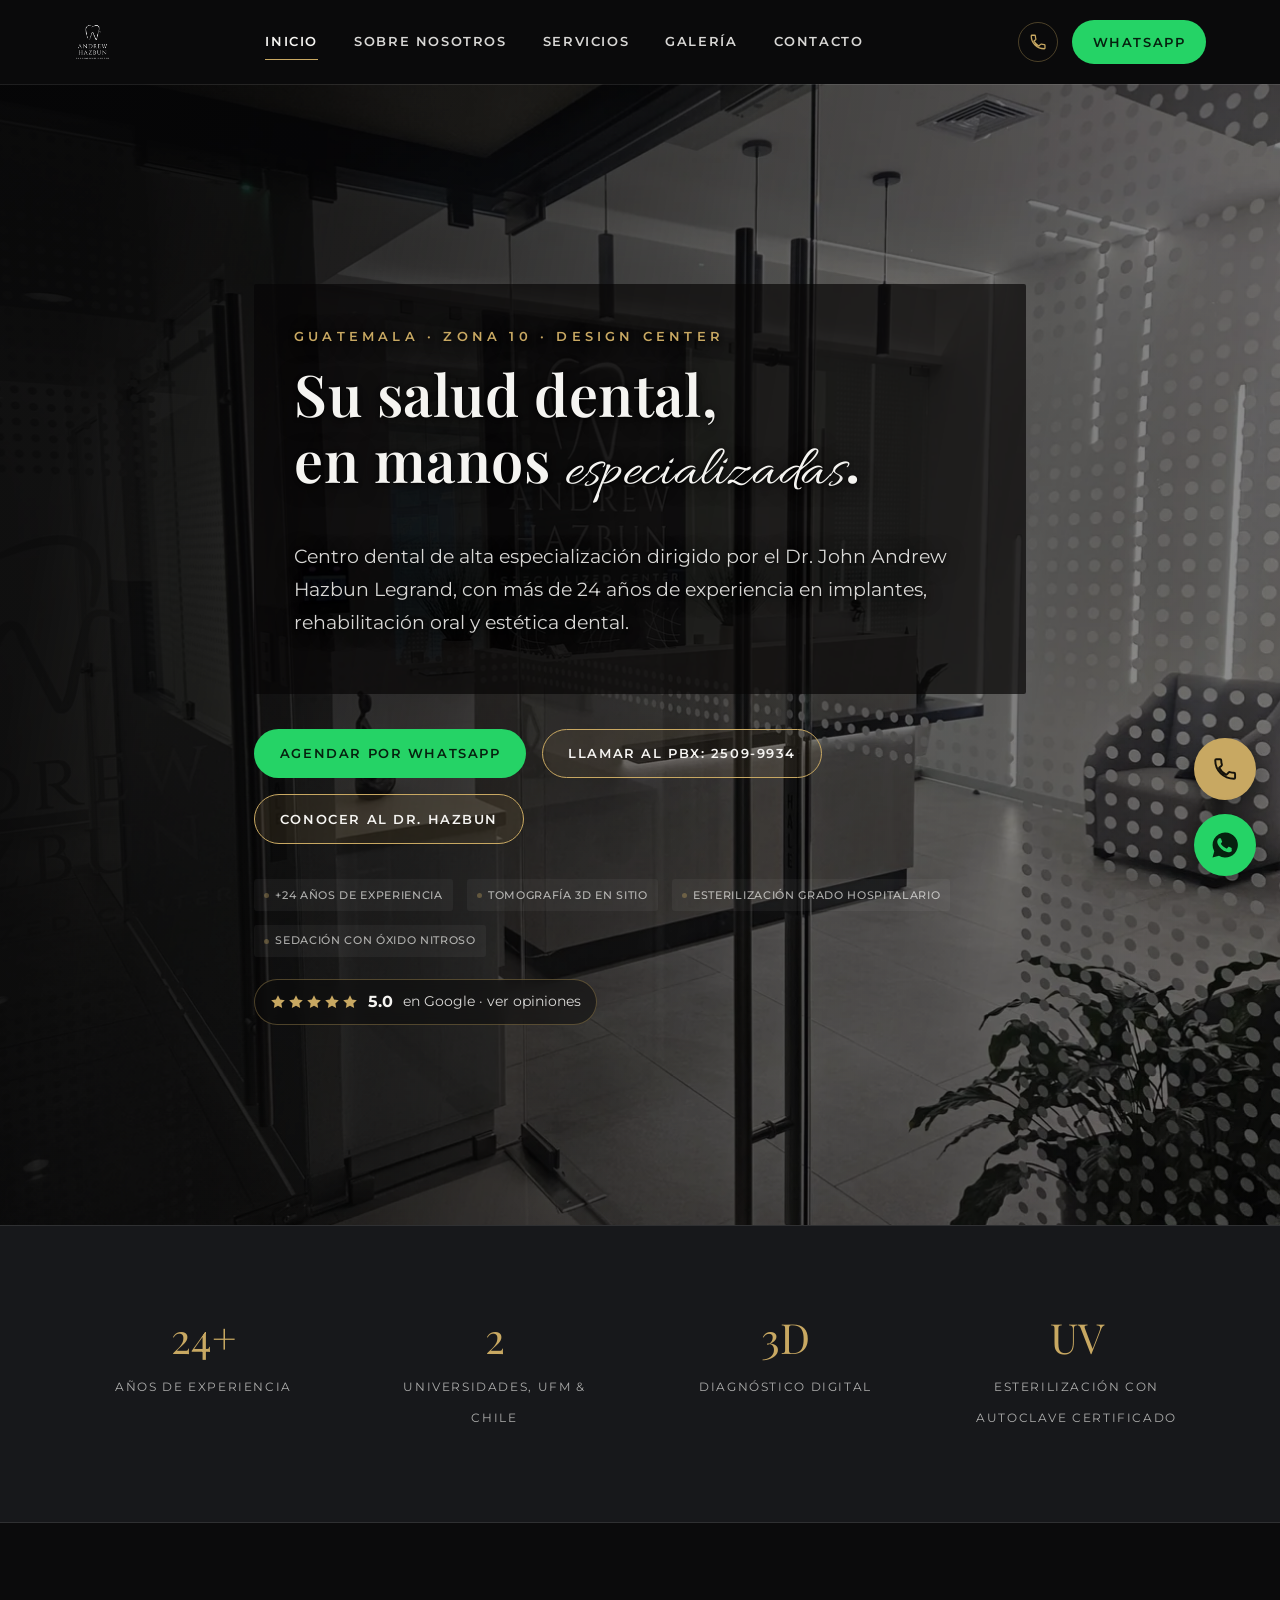
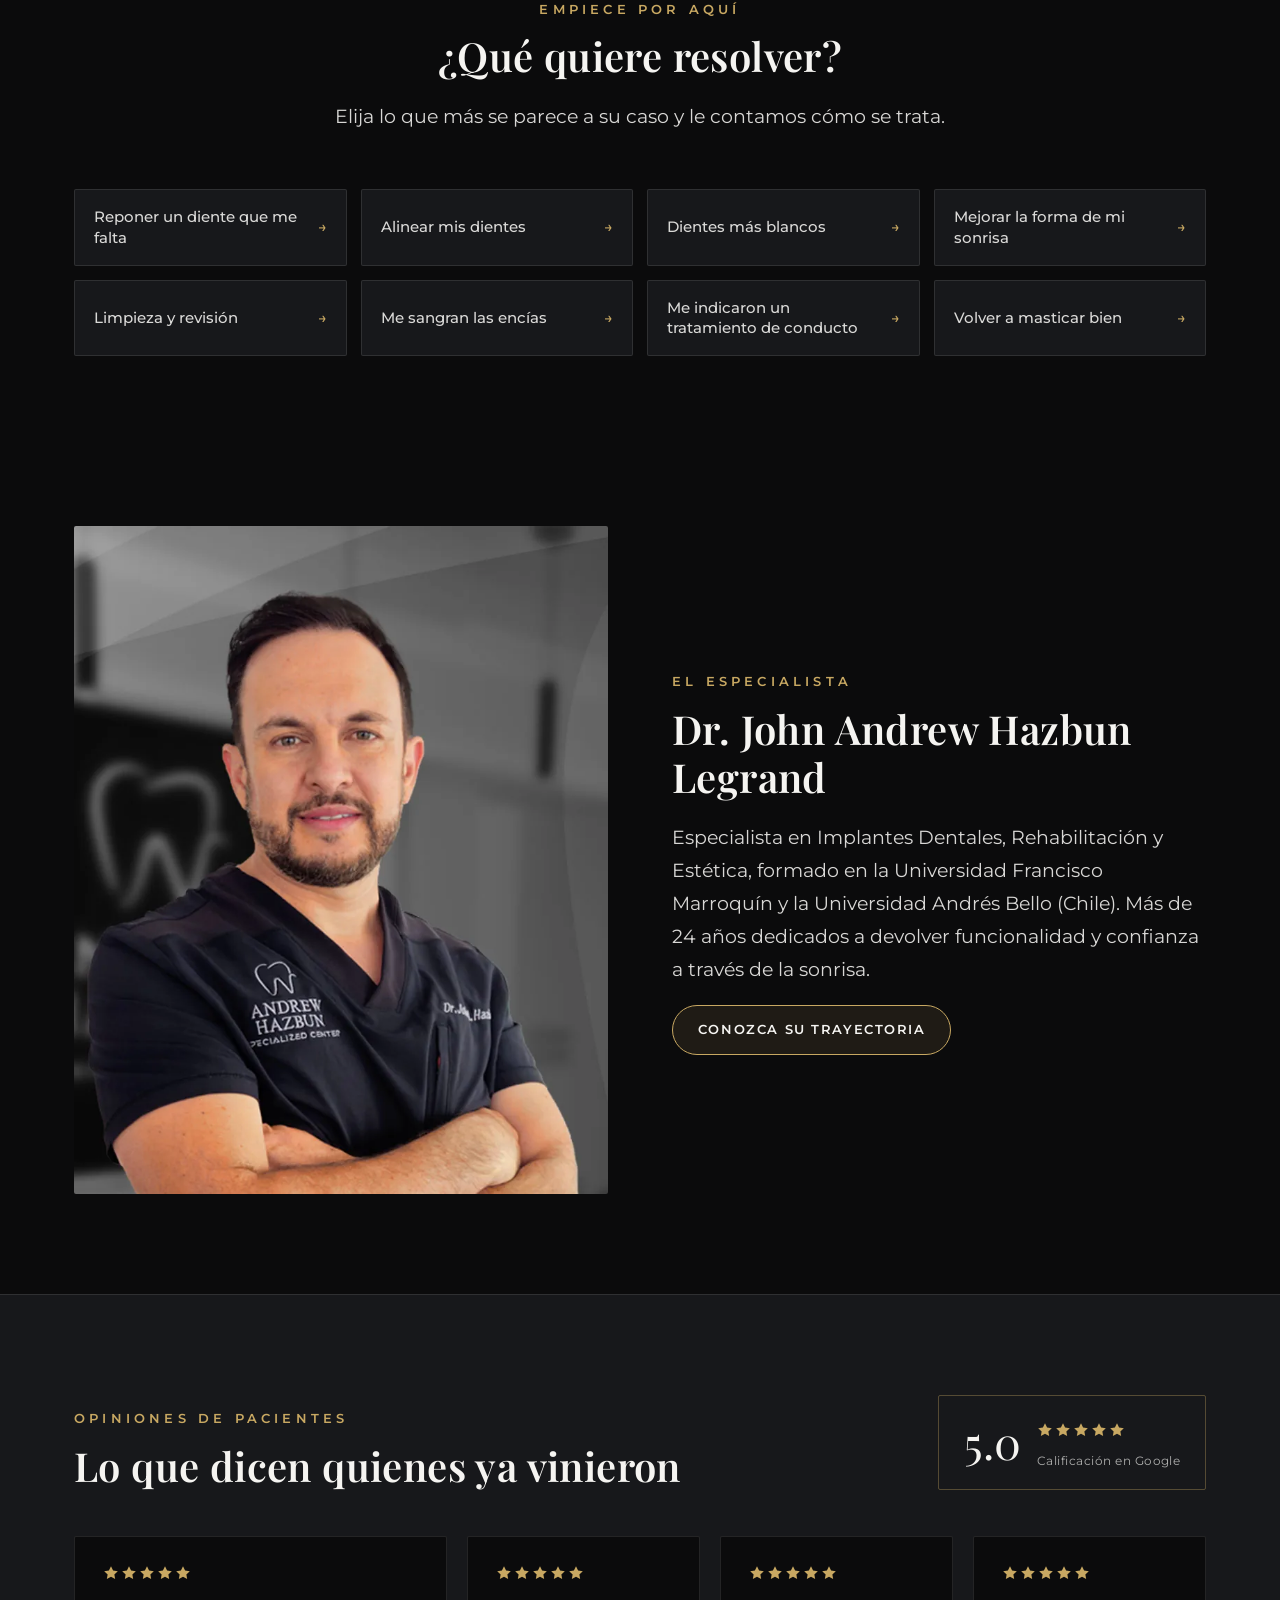
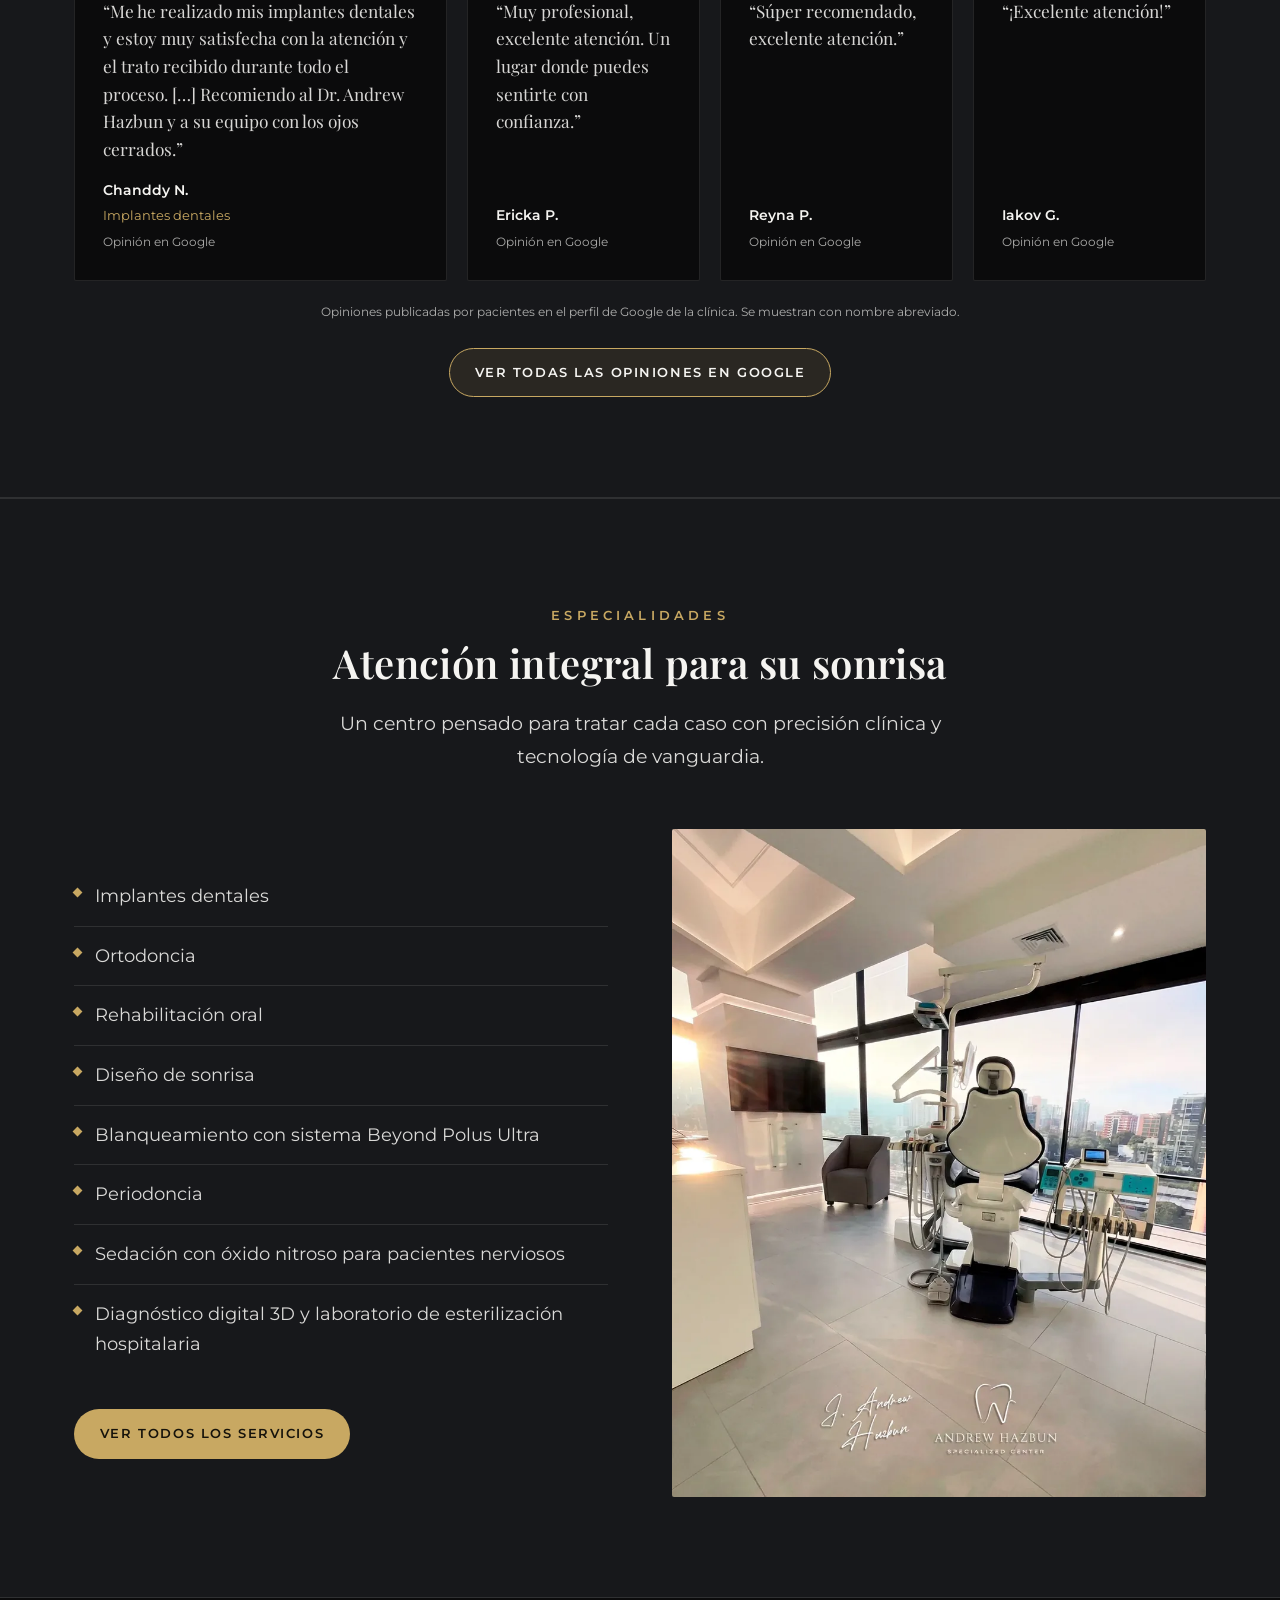
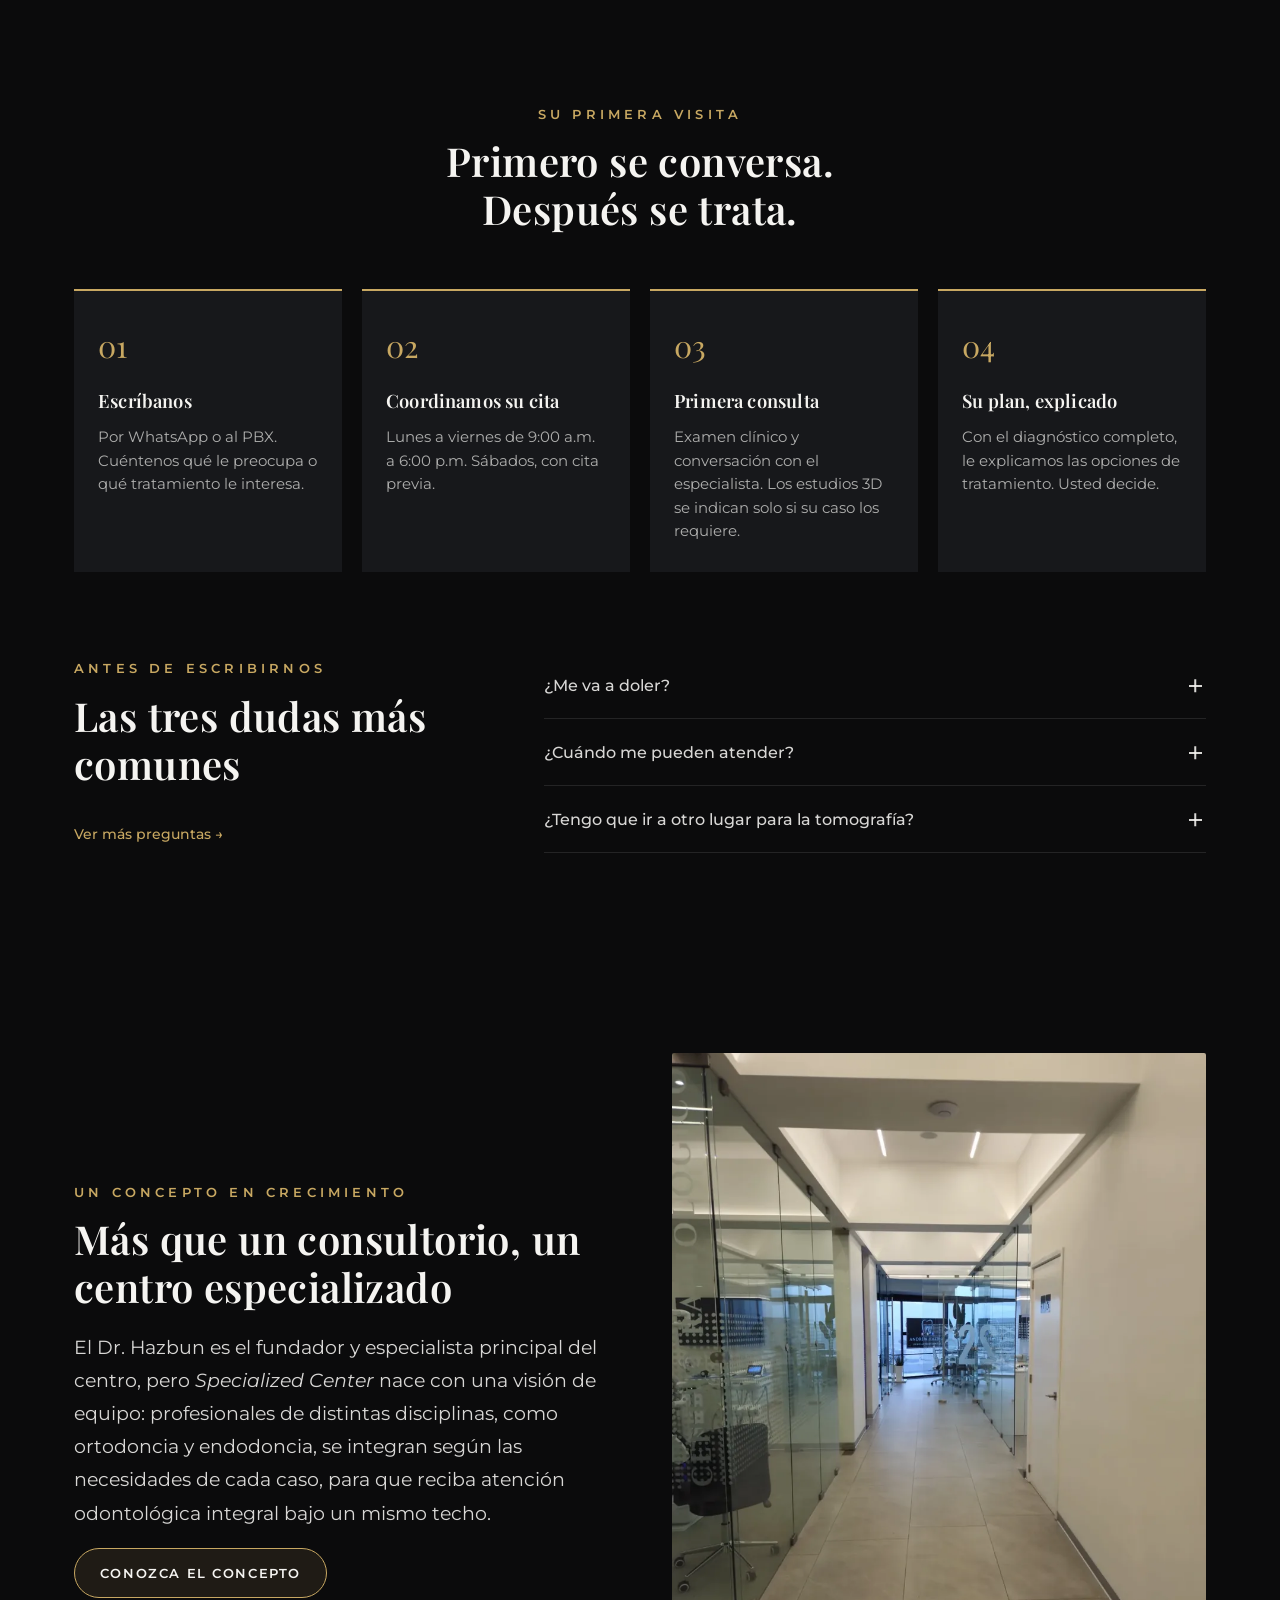
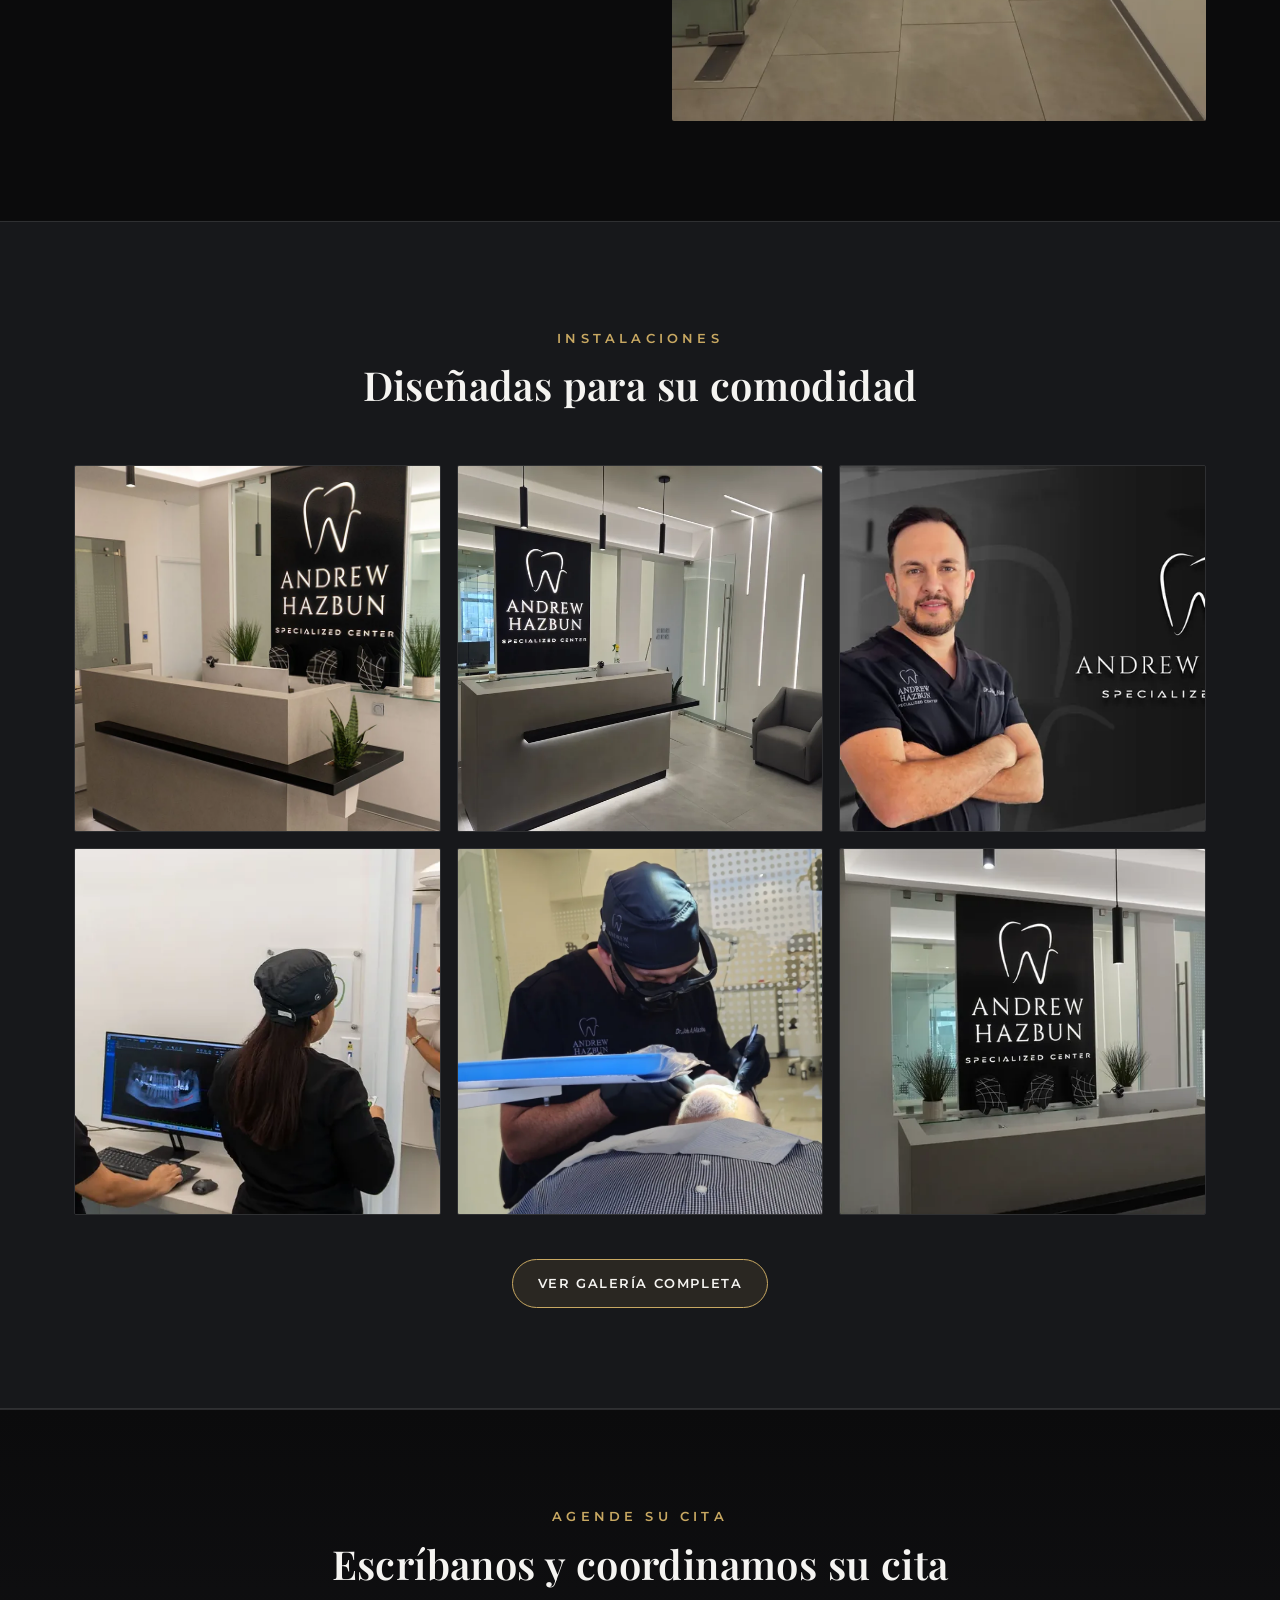
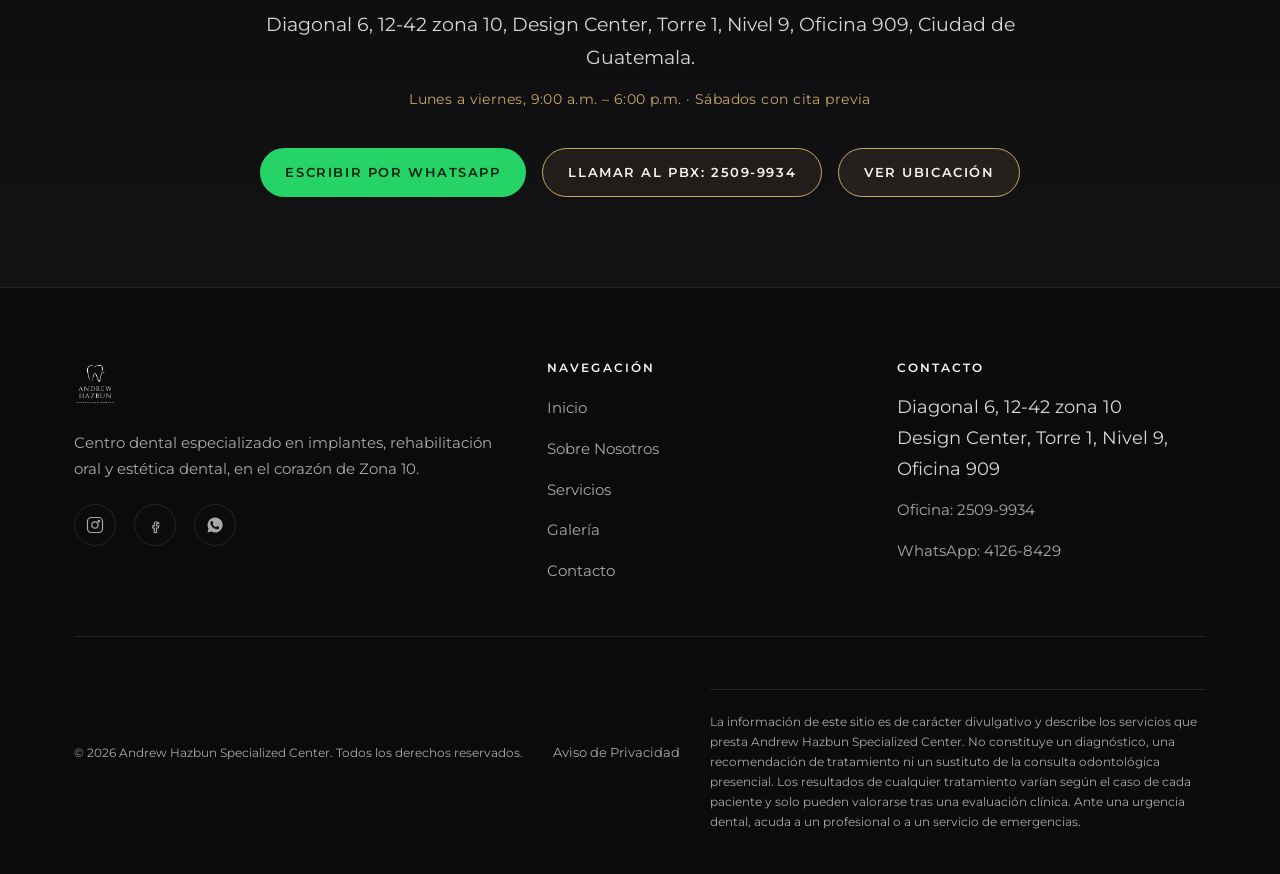
==== commit 759757cc: "Agregar opiniones de Google, objetivos del paciente y primera visita en la portada Co-Authored-By: C" ====
--- a/index.html
+++ b/index.html
@@ -3,29 +3,29 @@
 <head>
 <meta charset="UTF-8">
 <meta name="viewport" content="width=device-width, initial-scale=1.0">
-<title>Clínica Dental en Zona 10 | Andrew Hazbun Specialized Center</title>
-<meta name="description" content="Centro dental especializado en Design Center, Zona 10, Guatemala. Implantes, ortodoncia, rehabilitación oral y diseño de sonrisa.">
+<title>Clínica Dental en Zona 10, Guatemala | Andrew Hazbun</title>
+<meta name="description" content="Centro dental en Design Center, Zona 10. Implantes, ortodoncia y rehabilitación oral con tomografía 3D en el mismo centro. Agende su cita por WhatsApp.">
 <link rel="canonical" href="https://andrewhazbun.com/">
 <link rel="icon" type="image/png" sizes="32x32" href="images/favicon-32.png">
 <link rel="apple-touch-icon" sizes="180x180" href="images/favicon-180.png">
   <link rel="preconnect" href="https://fonts.googleapis.com">
   <link rel="preconnect" href="https://fonts.gstatic.com" crossorigin>
   <link rel="stylesheet" href="https://fonts.googleapis.com/css2?family=Playfair+Display:ital,wght@0,400;0,500;0,600;0,700;1,400;1,500&amp;family=Montserrat:wght@300;400;500;600;700&amp;family=Allura&amp;display=swap">
-  <link rel="stylesheet" href="css/style.css?v=04ad34d8">
+  <link rel="stylesheet" href="css/style.css?v=b19nov26">
 
 <meta property="og:type" content="website">
 <meta property="og:site_name" content="Andrew Hazbun Specialized Center">
 <meta property="og:locale" content="es_GT">
 <meta property="og:url" content="https://andrewhazbun.com/">
-<meta property="og:title" content="Andrew Hazbun Specialized Center | Clínica Dental en Zona 10, Guatemala">
-<meta property="og:description" content="Centro dental especializado del Dr. John Andrew Hazbun Legrand en Design Center, Zona 10, Ciudad de Guatemala. Implantes, ortodoncia, rehabilitación oral, diseño de sonrisa y más de 24 años de experiencia.">
+<meta property="og:title" content="Clínica Dental en Zona 10, Guatemala | Andrew Hazbun">
+<meta property="og:description" content="Centro dental en Design Center, Zona 10. Implantes, ortodoncia y rehabilitación oral con tomografía 3D en el mismo centro. Agende su cita por WhatsApp.">
 <meta property="og:image" content="https://andrewhazbun.com/images/og-preview.jpg">
 <meta property="og:image:alt" content="Andrew Hazbun Specialized Center, clínica dental en Design Center, Zona 10, Ciudad de Guatemala">
 <meta property="og:image:width" content="1200">
 <meta property="og:image:height" content="630">
 <meta name="twitter:card" content="summary_large_image">
-<meta name="twitter:title" content="Andrew Hazbun Specialized Center | Clínica Dental en Zona 10, Guatemala">
-<meta name="twitter:description" content="Centro dental especializado del Dr. John Andrew Hazbun Legrand en Design Center, Zona 10, Ciudad de Guatemala.">
+<meta name="twitter:title" content="Clínica Dental en Zona 10, Guatemala | Andrew Hazbun">
+<meta name="twitter:description" content="Centro dental en Design Center, Zona 10. Implantes, ortodoncia y rehabilitación oral con tomografía 3D en el mismo centro. Agende su cita por WhatsApp.">
 <meta name="twitter:image" content="https://andrewhazbun.com/images/og-preview.jpg">
 
   <script type="application/ld+json">
@@ -289,6 +289,7 @@
         <span class="badge">Esterilización grado hospitalario</span>
         <span class="badge">Sedación con óxido nitroso</span>
       </div>
+      <a class="rating-chip reveal reveal-4" href="#opiniones"><span class="stars" aria-label="5 de 5 estrellas"><svg viewBox="0 0 20 20" aria-hidden="true"><path d="M10 1.5l2.6 5.4 5.9.8-4.3 4.1 1 5.8L10 14.8l-5.2 2.8 1-5.8L1.5 7.7l5.9-.8z"/></svg><svg viewBox="0 0 20 20" aria-hidden="true"><path d="M10 1.5l2.6 5.4 5.9.8-4.3 4.1 1 5.8L10 14.8l-5.2 2.8 1-5.8L1.5 7.7l5.9-.8z"/></svg><svg viewBox="0 0 20 20" aria-hidden="true"><path d="M10 1.5l2.6 5.4 5.9.8-4.3 4.1 1 5.8L10 14.8l-5.2 2.8 1-5.8L1.5 7.7l5.9-.8z"/></svg><svg viewBox="0 0 20 20" aria-hidden="true"><path d="M10 1.5l2.6 5.4 5.9.8-4.3 4.1 1 5.8L10 14.8l-5.2 2.8 1-5.8L1.5 7.7l5.9-.8z"/></svg><svg viewBox="0 0 20 20" aria-hidden="true"><path d="M10 1.5l2.6 5.4 5.9.8-4.3 4.1 1 5.8L10 14.8l-5.2 2.8 1-5.8L1.5 7.7l5.9-.8z"/></svg></span><strong>5.0</strong><span>en Google<span class="chip-more"> · ver opiniones</span></span></a>
     </div>
   </div>
 </section>
@@ -304,6 +305,26 @@
   </div>
 </section>
 
+<section class="section-tight goals">
+  <div class="container">
+    <div class="section-head center reveal">
+      <span class="eyebrow">Empiece por aquí</span>
+      <h2>¿Qué quiere resolver?</h2>
+      <p class="lede center">Elija lo que más se parece a su caso y le contamos cómo se trata.</p>
+    </div>
+    <div class="goal-grid reveal reveal-1">
+      <a class="goal-chip" href="implantes-dentales.html">Reponer un diente que me falta<span aria-hidden="true">→</span></a>
+      <a class="goal-chip" href="ortodoncia.html">Alinear mis dientes<span aria-hidden="true">→</span></a>
+      <a class="goal-chip" href="blanqueamiento-dental.html">Dientes más blancos<span aria-hidden="true">→</span></a>
+      <a class="goal-chip" href="diseno-de-sonrisa.html">Mejorar la forma de mi sonrisa<span aria-hidden="true">→</span></a>
+      <a class="goal-chip" href="limpieza-dental.html">Limpieza y revisión<span aria-hidden="true">→</span></a>
+      <a class="goal-chip" href="periodoncia.html">Me sangran las encías<span aria-hidden="true">→</span></a>
+      <a class="goal-chip" href="endodoncia.html">Me indicaron un tratamiento de conducto<span aria-hidden="true">→</span></a>
+      <a class="goal-chip" href="rehabilitacion-oral.html">Volver a masticar bien<span aria-hidden="true">→</span></a>
+    </div>
+  </div>
+</section>
+
 <section>
   <div class="container">
     <div class="split">
@@ -317,6 +338,45 @@
         <a class="btn btn-outline" href="sobre-nosotros.html">Conozca su trayectoria</a>
       </div>
     </div>
+  </div>
+</section>
+
+<section id="opiniones" class="section-alt reviews">
+  <div class="container">
+    <div class="reviews-head reveal">
+      <div>
+        <span class="eyebrow">Opiniones de pacientes</span>
+        <h2>Lo que dicen quienes ya vinieron</h2>
+      </div>
+      <a class="rating-box" href="https://maps.google.com/?cid=10713014335293691450" target="_blank" rel="noopener">
+        <span class="rating-num">5.0</span>
+        <span><span class="stars" aria-label="5 de 5 estrellas"><svg viewBox="0 0 20 20" aria-hidden="true"><path d="M10 1.5l2.6 5.4 5.9.8-4.3 4.1 1 5.8L10 14.8l-5.2 2.8 1-5.8L1.5 7.7l5.9-.8z"/></svg><svg viewBox="0 0 20 20" aria-hidden="true"><path d="M10 1.5l2.6 5.4 5.9.8-4.3 4.1 1 5.8L10 14.8l-5.2 2.8 1-5.8L1.5 7.7l5.9-.8z"/></svg><svg viewBox="0 0 20 20" aria-hidden="true"><path d="M10 1.5l2.6 5.4 5.9.8-4.3 4.1 1 5.8L10 14.8l-5.2 2.8 1-5.8L1.5 7.7l5.9-.8z"/></svg><svg viewBox="0 0 20 20" aria-hidden="true"><path d="M10 1.5l2.6 5.4 5.9.8-4.3 4.1 1 5.8L10 14.8l-5.2 2.8 1-5.8L1.5 7.7l5.9-.8z"/></svg><svg viewBox="0 0 20 20" aria-hidden="true"><path d="M10 1.5l2.6 5.4 5.9.8-4.3 4.1 1 5.8L10 14.8l-5.2 2.8 1-5.8L1.5 7.7l5.9-.8z"/></svg></span><small>Calificación en Google</small></span>
+      </a>
+    </div>
+    <div class="review-track reveal reveal-1">
+      <figure class="review-card">
+        <span class="stars" aria-label="5 de 5 estrellas"><svg viewBox="0 0 20 20" aria-hidden="true"><path d="M10 1.5l2.6 5.4 5.9.8-4.3 4.1 1 5.8L10 14.8l-5.2 2.8 1-5.8L1.5 7.7l5.9-.8z"/></svg><svg viewBox="0 0 20 20" aria-hidden="true"><path d="M10 1.5l2.6 5.4 5.9.8-4.3 4.1 1 5.8L10 14.8l-5.2 2.8 1-5.8L1.5 7.7l5.9-.8z"/></svg><svg viewBox="0 0 20 20" aria-hidden="true"><path d="M10 1.5l2.6 5.4 5.9.8-4.3 4.1 1 5.8L10 14.8l-5.2 2.8 1-5.8L1.5 7.7l5.9-.8z"/></svg><svg viewBox="0 0 20 20" aria-hidden="true"><path d="M10 1.5l2.6 5.4 5.9.8-4.3 4.1 1 5.8L10 14.8l-5.2 2.8 1-5.8L1.5 7.7l5.9-.8z"/></svg><svg viewBox="0 0 20 20" aria-hidden="true"><path d="M10 1.5l2.6 5.4 5.9.8-4.3 4.1 1 5.8L10 14.8l-5.2 2.8 1-5.8L1.5 7.7l5.9-.8z"/></svg></span>
+        <blockquote>“Me he realizado mis implantes dentales y estoy muy satisfecha con la atención y el trato recibido durante todo el proceso. […] Recomiendo al Dr. Andrew Hazbun y a su equipo con los ojos cerrados.”</blockquote>
+        <figcaption><strong>Chanddy N.</strong><span class="review-tag">Implantes dentales</span><span class="review-src">Opinión en Google</span></figcaption>
+      </figure>
+      <figure class="review-card">
+        <span class="stars" aria-label="5 de 5 estrellas"><svg viewBox="0 0 20 20" aria-hidden="true"><path d="M10 1.5l2.6 5.4 5.9.8-4.3 4.1 1 5.8L10 14.8l-5.2 2.8 1-5.8L1.5 7.7l5.9-.8z"/></svg><svg viewBox="0 0 20 20" aria-hidden="true"><path d="M10 1.5l2.6 5.4 5.9.8-4.3 4.1 1 5.8L10 14.8l-5.2 2.8 1-5.8L1.5 7.7l5.9-.8z"/></svg><svg viewBox="0 0 20 20" aria-hidden="true"><path d="M10 1.5l2.6 5.4 5.9.8-4.3 4.1 1 5.8L10 14.8l-5.2 2.8 1-5.8L1.5 7.7l5.9-.8z"/></svg><svg viewBox="0 0 20 20" aria-hidden="true"><path d="M10 1.5l2.6 5.4 5.9.8-4.3 4.1 1 5.8L10 14.8l-5.2 2.8 1-5.8L1.5 7.7l5.9-.8z"/></svg><svg viewBox="0 0 20 20" aria-hidden="true"><path d="M10 1.5l2.6 5.4 5.9.8-4.3 4.1 1 5.8L10 14.8l-5.2 2.8 1-5.8L1.5 7.7l5.9-.8z"/></svg></span>
+        <blockquote>“Muy profesional, excelente atención. Un lugar donde puedes sentirte con confianza.”</blockquote>
+        <figcaption><strong>Ericka P.</strong><span class="review-src">Opinión en Google</span></figcaption>
+      </figure>
+      <figure class="review-card">
+        <span class="stars" aria-label="5 de 5 estrellas"><svg viewBox="0 0 20 20" aria-hidden="true"><path d="M10 1.5l2.6 5.4 5.9.8-4.3 4.1 1 5.8L10 14.8l-5.2 2.8 1-5.8L1.5 7.7l5.9-.8z"/></svg><svg viewBox="0 0 20 20" aria-hidden="true"><path d="M10 1.5l2.6 5.4 5.9.8-4.3 4.1 1 5.8L10 14.8l-5.2 2.8 1-5.8L1.5 7.7l5.9-.8z"/></svg><svg viewBox="0 0 20 20" aria-hidden="true"><path d="M10 1.5l2.6 5.4 5.9.8-4.3 4.1 1 5.8L10 14.8l-5.2 2.8 1-5.8L1.5 7.7l5.9-.8z"/></svg><svg viewBox="0 0 20 20" aria-hidden="true"><path d="M10 1.5l2.6 5.4 5.9.8-4.3 4.1 1 5.8L10 14.8l-5.2 2.8 1-5.8L1.5 7.7l5.9-.8z"/></svg><svg viewBox="0 0 20 20" aria-hidden="true"><path d="M10 1.5l2.6 5.4 5.9.8-4.3 4.1 1 5.8L10 14.8l-5.2 2.8 1-5.8L1.5 7.7l5.9-.8z"/></svg></span>
+        <blockquote>“Súper recomendado, excelente atención.”</blockquote>
+        <figcaption><strong>Reyna P.</strong><span class="review-src">Opinión en Google</span></figcaption>
+      </figure>
+      <figure class="review-card">
+        <span class="stars" aria-label="5 de 5 estrellas"><svg viewBox="0 0 20 20" aria-hidden="true"><path d="M10 1.5l2.6 5.4 5.9.8-4.3 4.1 1 5.8L10 14.8l-5.2 2.8 1-5.8L1.5 7.7l5.9-.8z"/></svg><svg viewBox="0 0 20 20" aria-hidden="true"><path d="M10 1.5l2.6 5.4 5.9.8-4.3 4.1 1 5.8L10 14.8l-5.2 2.8 1-5.8L1.5 7.7l5.9-.8z"/></svg><svg viewBox="0 0 20 20" aria-hidden="true"><path d="M10 1.5l2.6 5.4 5.9.8-4.3 4.1 1 5.8L10 14.8l-5.2 2.8 1-5.8L1.5 7.7l5.9-.8z"/></svg><svg viewBox="0 0 20 20" aria-hidden="true"><path d="M10 1.5l2.6 5.4 5.9.8-4.3 4.1 1 5.8L10 14.8l-5.2 2.8 1-5.8L1.5 7.7l5.9-.8z"/></svg><svg viewBox="0 0 20 20" aria-hidden="true"><path d="M10 1.5l2.6 5.4 5.9.8-4.3 4.1 1 5.8L10 14.8l-5.2 2.8 1-5.8L1.5 7.7l5.9-.8z"/></svg></span>
+        <blockquote>“¡Excelente atención!”</blockquote>
+        <figcaption><strong>Iakov G.</strong><span class="review-src">Opinión en Google</span></figcaption>
+      </figure>
+    </div>
+    <p class="reviews-note">Opiniones publicadas por pacientes en el perfil de Google de la clínica. Se muestran con nombre abreviado.</p>
+    <div class="text-center"><a class="btn btn-outline" href="https://maps.google.com/?cid=10713014335293691450" target="_blank" rel="noopener">Ver todas las opiniones en Google</a></div>
   </div>
 </section>
 
@@ -350,6 +410,42 @@
   </div>
 </section>
 
+<section class="visit">
+  <div class="container">
+    <div class="section-head center reveal">
+      <span class="eyebrow">Su primera visita</span>
+      <h2>Primero se conversa.<br>Después se trata.</h2>
+    </div>
+    <div class="steps reveal reveal-1">
+      <div class="step"><span class="step-num">01</span><h3>Escríbanos</h3><p>Por WhatsApp o al PBX. Cuéntenos qué le preocupa o qué tratamiento le interesa.</p></div>
+      <div class="step"><span class="step-num">02</span><h3>Coordinamos su cita</h3><p>Lunes a viernes de 9:00 a.m. a 6:00 p.m. Sábados, con cita previa.</p></div>
+      <div class="step"><span class="step-num">03</span><h3>Primera consulta</h3><p>Examen clínico y conversación con el especialista. Los estudios 3D se indican solo si su caso los requiere.</p></div>
+      <div class="step"><span class="step-num">04</span><h3>Su plan, explicado</h3><p>Con el diagnóstico completo, le explicamos las opciones de tratamiento. Usted decide.</p></div>
+    </div>
+    <div class="visit-faq">
+      <div class="section-head reveal">
+        <span class="eyebrow">Antes de escribirnos</span>
+        <h2>Las tres dudas más comunes</h2>
+        <a class="link-more" href="contacto.html#preguntas">Ver más preguntas →</a>
+      </div>
+      <div class="faq reveal reveal-1">
+        <details class="faq-item">
+          <summary>¿Me va a doler?</summary>
+          <p>Los procedimientos se realizan con anestesia local. Para quienes sienten ansiedad, el centro ofrece sedación consciente con óxido nitroso: usted permanece despierto y más tranquilo. No está indicada para todos los pacientes, por eso se evalúa su historia médica antes de usarla.</p>
+        </details>
+        <details class="faq-item">
+          <summary>¿Cuándo me pueden atender?</summary>
+          <p>De lunes a viernes, de 9:00 a.m. a 6:00 p.m., y sábados con cita previa. Por WhatsApp coordinamos el espacio que mejor le quede.</p>
+        </details>
+        <details class="faq-item">
+          <summary>¿Tengo que ir a otro lugar para la tomografía?</summary>
+          <p>No. El centro tiene tomografía 3D y escaneo digital en las mismas instalaciones, y se indican cuando el caso lo requiere.</p>
+        </details>
+      </div>
+    </div>
+  </div>
+</section>
+
 <section>
   <div class="container">
     <div class="split">
@@ -386,11 +482,13 @@
   </div>
 </section>
 
+
 <section class="cta-band">
   <div class="container">
     <span class="eyebrow">Agende su cita</span>
     <h2>Escríbanos y coordinamos su cita</h2>
     <p class="lede center">Diagonal 6, 12-42 zona 10, Design Center, Torre 1, Nivel 9, Oficina 909, Ciudad de Guatemala.</p>
+    <p class="cta-hours">Lunes a viernes, 9:00 a.m. – 6:00 p.m. · Sábados con cita previa</p>
     <div class="hero-actions" style="justify-content:center;">
       <a class="btn btn-whatsapp" href="https://wa.me/50241268429?text=Hola%2C%20me%20gustar%C3%ADa%20agendar%20una%20cita%20en%20Andrew%20Hazbun%20Specialized%20Center." target="_blank" rel="noopener">Escribir por WhatsApp</a>
       <a class="btn btn-call" href="tel:+50225099934">Llamar al PBX: 2509-9934</a>
--- a/css/style.css
+++ b/css/style.css
@@ -362,6 +362,22 @@
   background-image: url('../images/gallery-cosmetic-treatment.webp');
   background-position: center 40%;
 }
+.hero-bg-limpieza-dental{
+  background-image: url('../images/gallery-lounge-clean.webp');
+  background-position: center 45%;
+}
+.hero-bg-endodoncia{
+  background-image: url('../images/lounge-skyline.webp');
+  background-position: center 40%;
+}
+.hero-bg-rehabilitacion-oral{
+  background-image: url('../images/meeting-skyline.webp');
+  background-position: center 45%;
+}
+.hero-bg-periodoncia{
+  background-image: url('../images/reception-sign.webp');
+  background-position: center 40%;
+}
 
 @media (max-width: 640px){
   .hero-sub{ min-height: 58vh; }
@@ -1044,10 +1060,112 @@
   .hero-bg-diseno-de-sonrisa    { background-image: url('../images/doctor-detail-2.webp'); }
   .hero-bg-blanqueamiento-dental{ background-image: url('../images/gallery-whitening.webp'); }
 
+  .hero-bg-limpieza-dental     { background-image: url('../images/gallery-lounge-branded.webp'); }
+  .hero-bg-endodoncia          { background-image: url('../images/gallery-monitor-chair.webp'); }
+  .hero-bg-rehabilitacion-oral { background-image: url('../images/operatory-skyline.webp'); }
+  .hero-bg-periodoncia         { background-image: url('../images/gallery-scanner-live.webp'); }
+
   /* Los recortes ya están encuadrados: el desplazamiento pensado para las
      fotos horizontales dejaría el motivo fuera de cuadro. */
   .hero-bg-index, .hero-bg-contacto,
   .hero-bg-servicios, .hero-bg-about,
   .hero-bg-implantes-dentales, .hero-bg-ortodoncia,
-  .hero-bg-diseno-de-sonrisa, .hero-bg-blanqueamiento-dental { background-position: center; }
-}
+  .hero-bg-diseno-de-sonrisa, .hero-bg-blanqueamiento-dental,
+  .hero-bg-limpieza-dental, .hero-bg-endodoncia,
+  .hero-bg-rehabilitacion-oral, .hero-bg-periodoncia { background-position: center; }
+}
+
+/* ===========================================================
+   Nov 2026 · Opiniones, objetivos, primera visita, urgencias
+   =========================================================== */
+.stars{ display:inline-flex; gap:2px; color: var(--gold); vertical-align: middle; }
+.stars svg{ width:16px; height:16px; fill: currentColor; }
+
+/* Chip de calificación en el hero */
+.rating-chip{
+  display:inline-flex; align-items:center; gap:10px; margin-top:1.6em;
+  padding:.6em 1.1em; border:1px solid var(--gold-soft); border-radius:999px;
+  background: rgba(11,11,12,.55); backdrop-filter: blur(6px);
+  font-size:.85rem; color: var(--white-dim);
+}
+.rating-chip strong{ color: var(--white); font-size:1rem; }
+.rating-chip:hover{ border-color: var(--gold); }
+
+/* ¿Qué quiere resolver? */
+.goal-grid{ display:grid; grid-template-columns: repeat(4, 1fr); gap:14px; }
+.goal-chip{
+  display:flex; align-items:center; justify-content:space-between; gap:12px;
+  padding:1.1em 1.25em; min-height:72px; border:1px solid var(--line); border-radius: var(--radius);
+  background: var(--charcoal); font-size:.95rem; font-weight:500; line-height:1.35;
+  transition: border-color .2s, background .2s;
+}
+.goal-chip span{ color: var(--gold); transition: transform .2s; }
+.goal-chip:hover{ border-color: var(--gold); background: var(--charcoal-2); }
+.goal-chip:hover span{ transform: translateX(4px); }
+@media (max-width: 1000px){ .goal-grid{ grid-template-columns: repeat(2, 1fr); } }
+@media (max-width: 480px){ .goal-chip{ font-size:.9rem; padding:1em; min-height:64px; } .goal-grid{ gap:10px; } }
+
+/* Opiniones */
+.reviews-head{ display:flex; align-items:flex-end; justify-content:space-between; gap:32px; margin-bottom:2.6em; flex-wrap:wrap; }
+.reviews-head h2{ margin-bottom:0; }
+.rating-box{ display:flex; align-items:center; gap:16px; padding:1em 1.4em; border:1px solid var(--gold-soft); border-radius: var(--radius); }
+.rating-box:hover{ border-color: var(--gold); }
+.rating-num{ font-family: var(--serif); font-size:2.8rem; line-height:1; color: var(--white); }
+.rating-box small{ display:block; margin-top:6px; font-size:.78rem; color: var(--white-faint); letter-spacing:.04em; }
+.review-track{ display:grid; grid-template-columns: 1.6fr 1fr 1fr 1fr; gap:20px; }
+.review-card{
+  margin:0; padding:28px; background: var(--black); border:1px solid var(--line); border-radius: var(--radius);
+  display:flex; flex-direction:column; gap:16px;
+}
+.review-card blockquote{ margin:0; flex:1; font-family: var(--serif); font-size:1.08rem; line-height:1.6; color: var(--white-dim); }
+.review-card figcaption{ display:flex; flex-direction:column; gap:3px; font-size:.85rem; }
+.review-card figcaption strong{ color: var(--white); font-weight:600; }
+.review-tag{ color: var(--gold); font-size:.8rem; }
+.review-src{ color: var(--white-faint); font-size:.75rem; }
+.reviews-note{ margin:1.6em 0 2em; font-size:.78rem; color: var(--white-faint); text-align:center; }
+.review-single{ max-width: 760px; margin: 0 auto; text-align:center; align-items:center; }
+.review-single blockquote{ font-size:1.25rem; }
+.review-single figcaption{ align-items:center; }
+@media (max-width: 1000px){
+  .review-track{
+    display:flex; overflow-x:auto; scroll-snap-type:x mandatory; gap:14px;
+    margin: 0 -24px; padding: 0 24px 8px; scroll-padding-left: 24px; scrollbar-width: none;
+  }
+  .review-track::-webkit-scrollbar{ display:none; }
+  .review-card{ flex: 0 0 82%; scroll-snap-align: start; }
+  .reviews-head{ align-items:flex-start; }
+}
+@media (max-width: 480px){
+  .review-card{ flex-basis: 86%; padding:22px; }
+  .rating-num{ font-size:2.3rem; }
+}
+
+/* Primera visita */
+.steps{ display:grid; grid-template-columns: repeat(4, 1fr); gap:20px; counter-reset: s; }
+.step{ padding:28px 24px; border-top:2px solid var(--gold); background: var(--charcoal); }
+.step-num{ display:block; font-family: var(--serif); font-size:1.9rem; color: var(--gold); margin-bottom:.4em; }
+.step h3{ font-size:1.15rem; margin-bottom:.5em; }
+.step p{ margin:0; font-size:.92rem; color: var(--white-faint); line-height:1.6; }
+.visit-faq{ display:grid; grid-template-columns: 1fr 1.6fr; gap:56px; margin-top:80px; align-items:start; }
+.visit-faq .section-head{ margin-bottom:0; }
+.link-more{ display:inline-block; margin-top:1em; color: var(--gold); font-size:.9rem; font-weight:500; }
+.link-more:hover{ color: var(--white); }
+@media (max-width: 1000px){ .steps{ grid-template-columns: repeat(2, 1fr); } .visit-faq{ grid-template-columns: 1fr; gap:24px; margin-top:56px; } }
+@media (max-width: 560px){ .steps{ grid-template-columns: 1fr; gap:12px; } .step{ padding:22px 20px; } }
+
+/* Urgencias */
+.urgent{ background: var(--charcoal-2); border-top:1px solid var(--line); }
+.urgent-inner{ display:grid; grid-template-columns: 1.5fr 1fr; gap:40px; align-items:center; }
+.urgent h2{ font-size: clamp(1.4rem, 2.6vw, 2rem); }
+.urgent p{ color: var(--white-faint); margin:0; }
+.urgent-actions{ display:flex; flex-direction:column; gap:12px; }
+@media (max-width: 900px){ .urgent-inner{ grid-template-columns: 1fr; gap:24px; } }
+.cta-hours{ color: var(--gold); font-size:.9rem; letter-spacing:.03em; margin-top:-.4em; }
+.visit-faq .faq{ margin:0; max-width:none; }
+@media (max-width: 560px){
+  .reviews .btn{ width:100%; white-space:normal; justify-content:center; text-align:center; }
+  .rating-chip .chip-more{ display:none; }
+  .step{ display:grid; grid-template-columns: 44px 1fr; column-gap:14px; padding:18px 18px; }
+  .step-num{ grid-row: span 2; font-size:1.5rem; margin:0; line-height:1.1; }
+  .step h3{ font-size:1.05rem; margin-bottom:.3em; }
+}
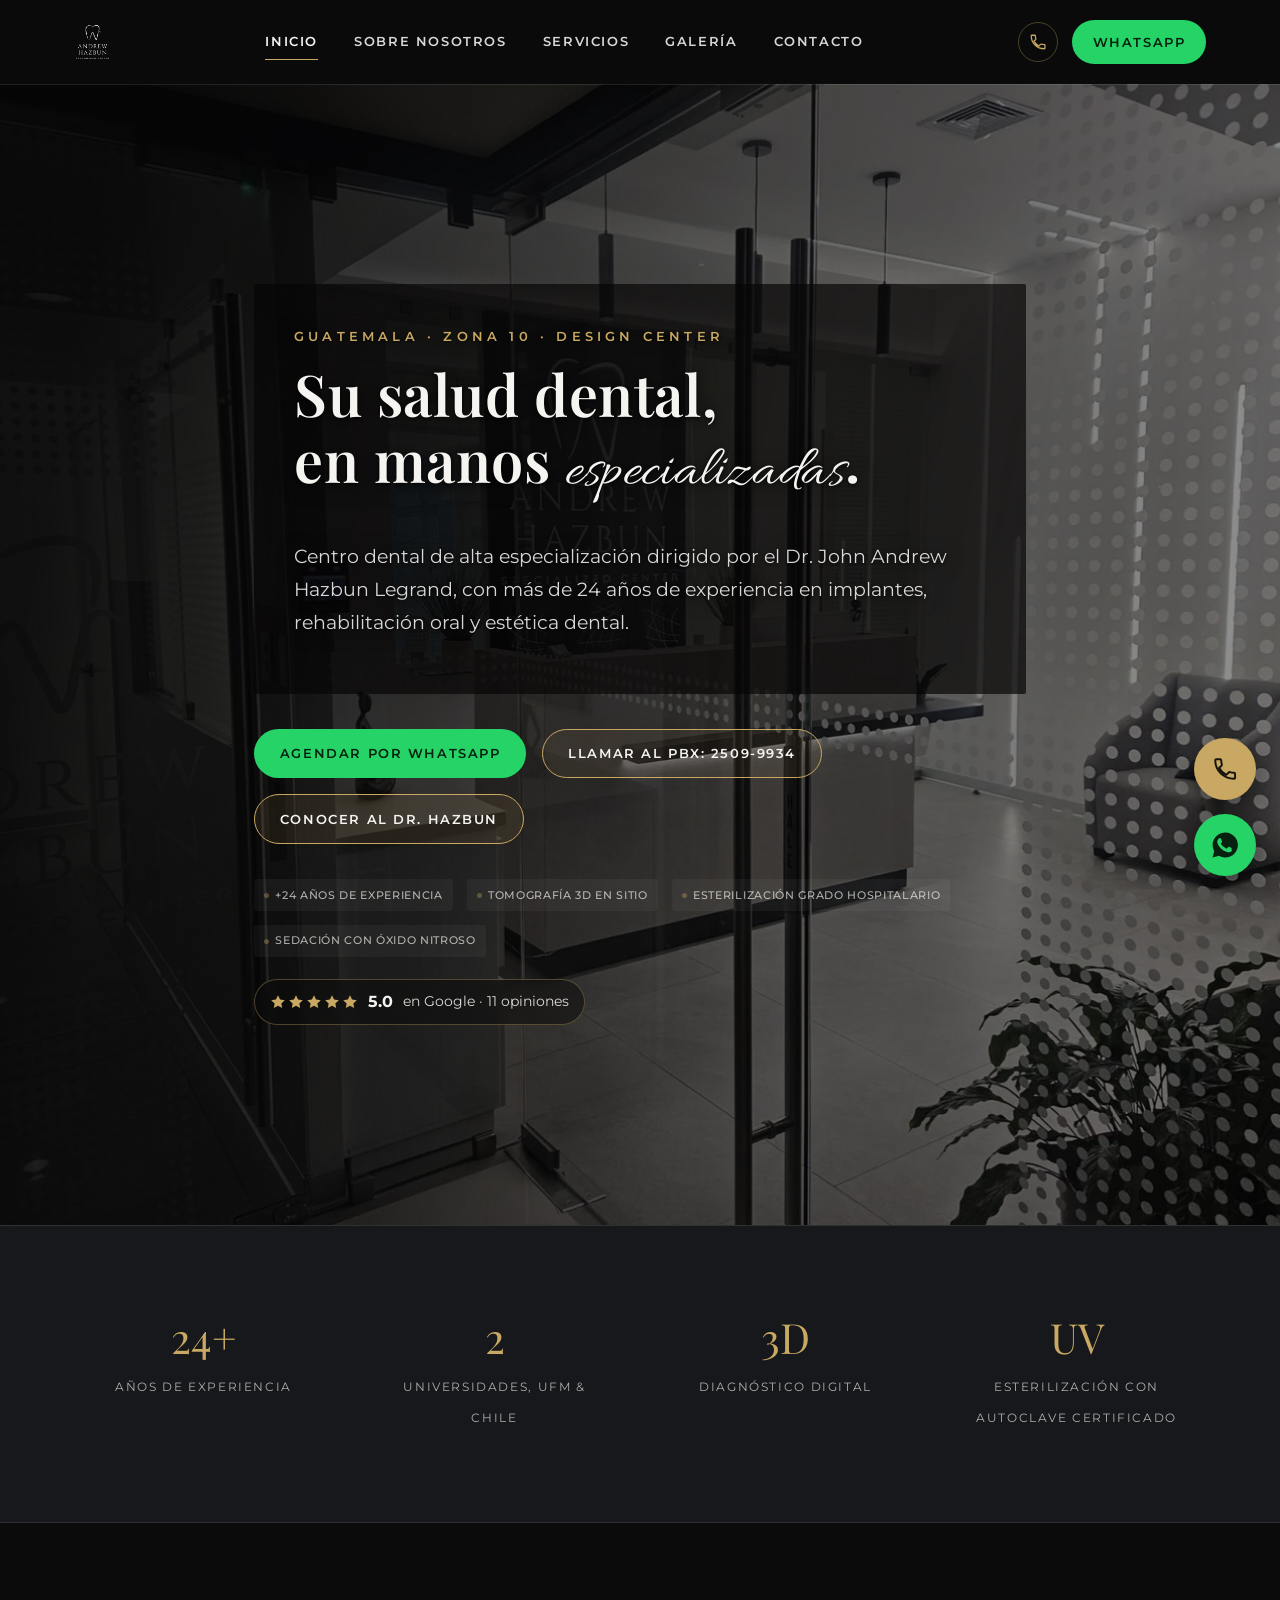
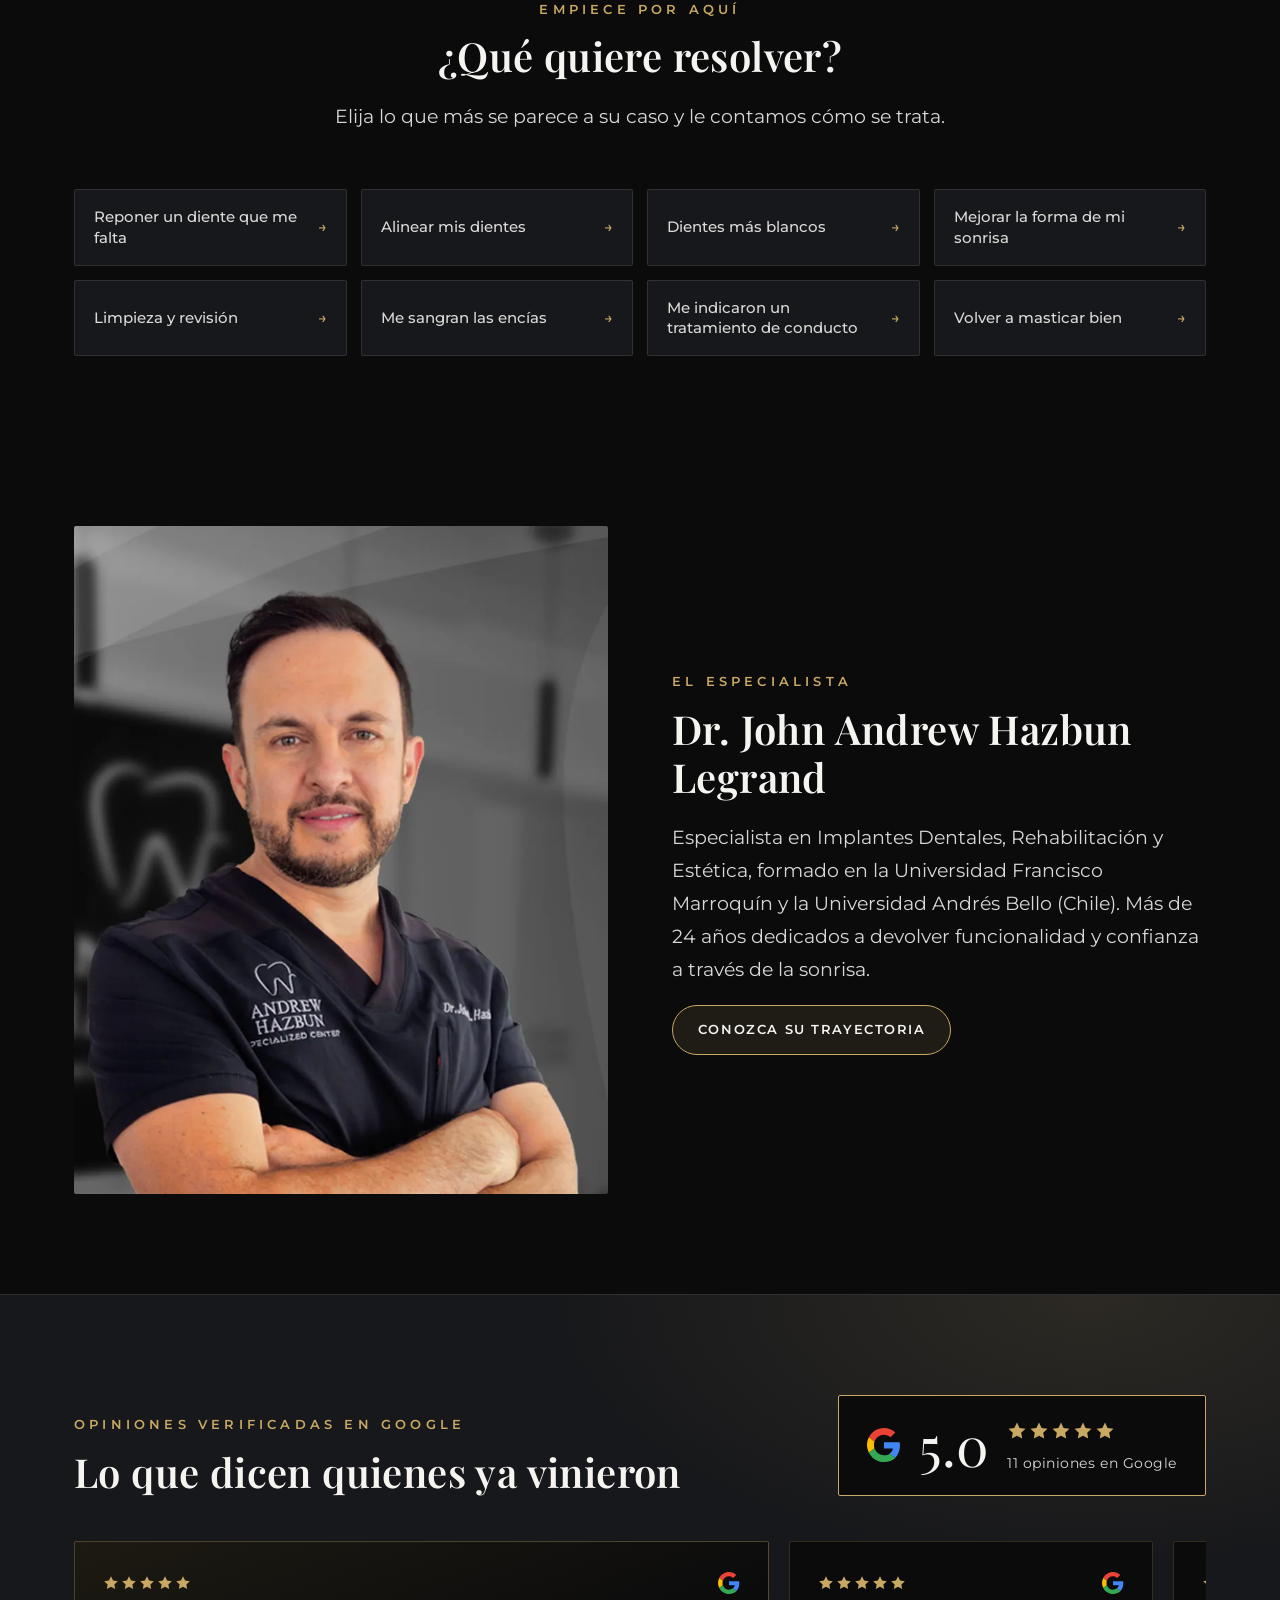
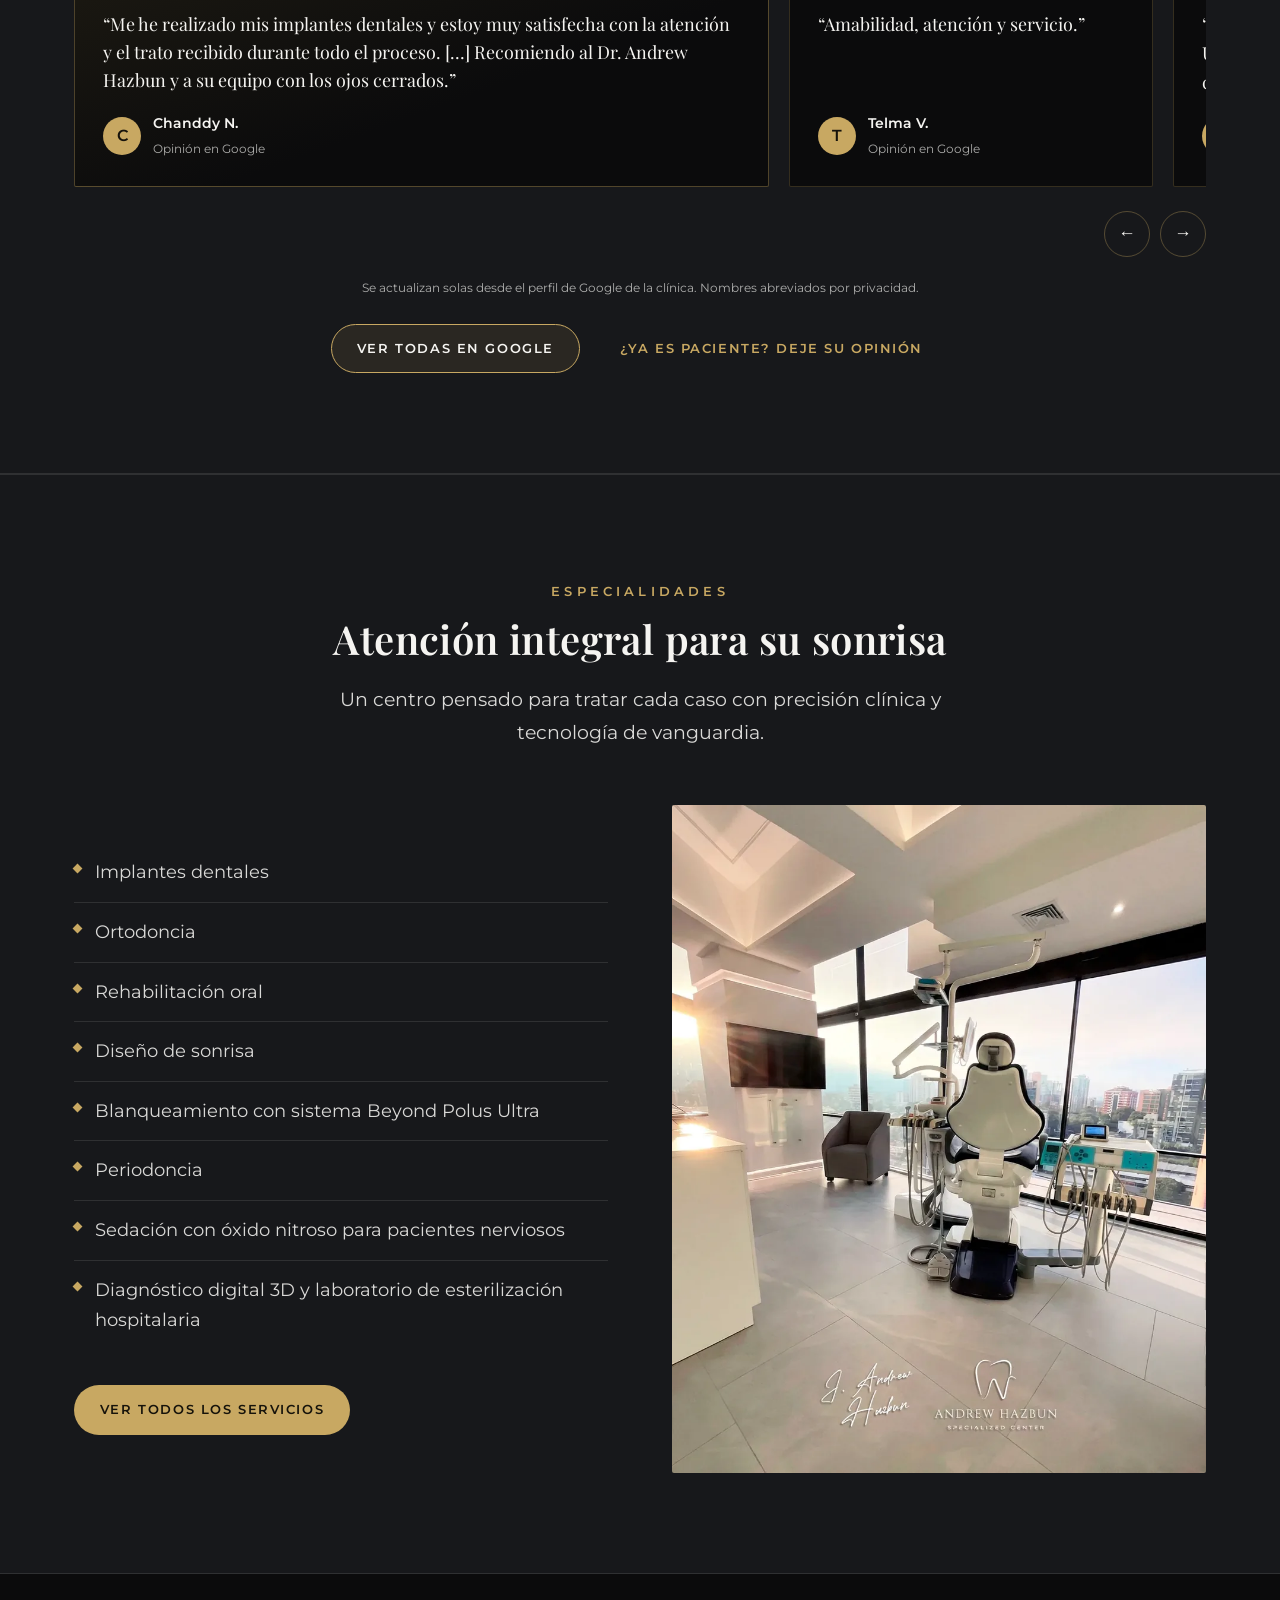
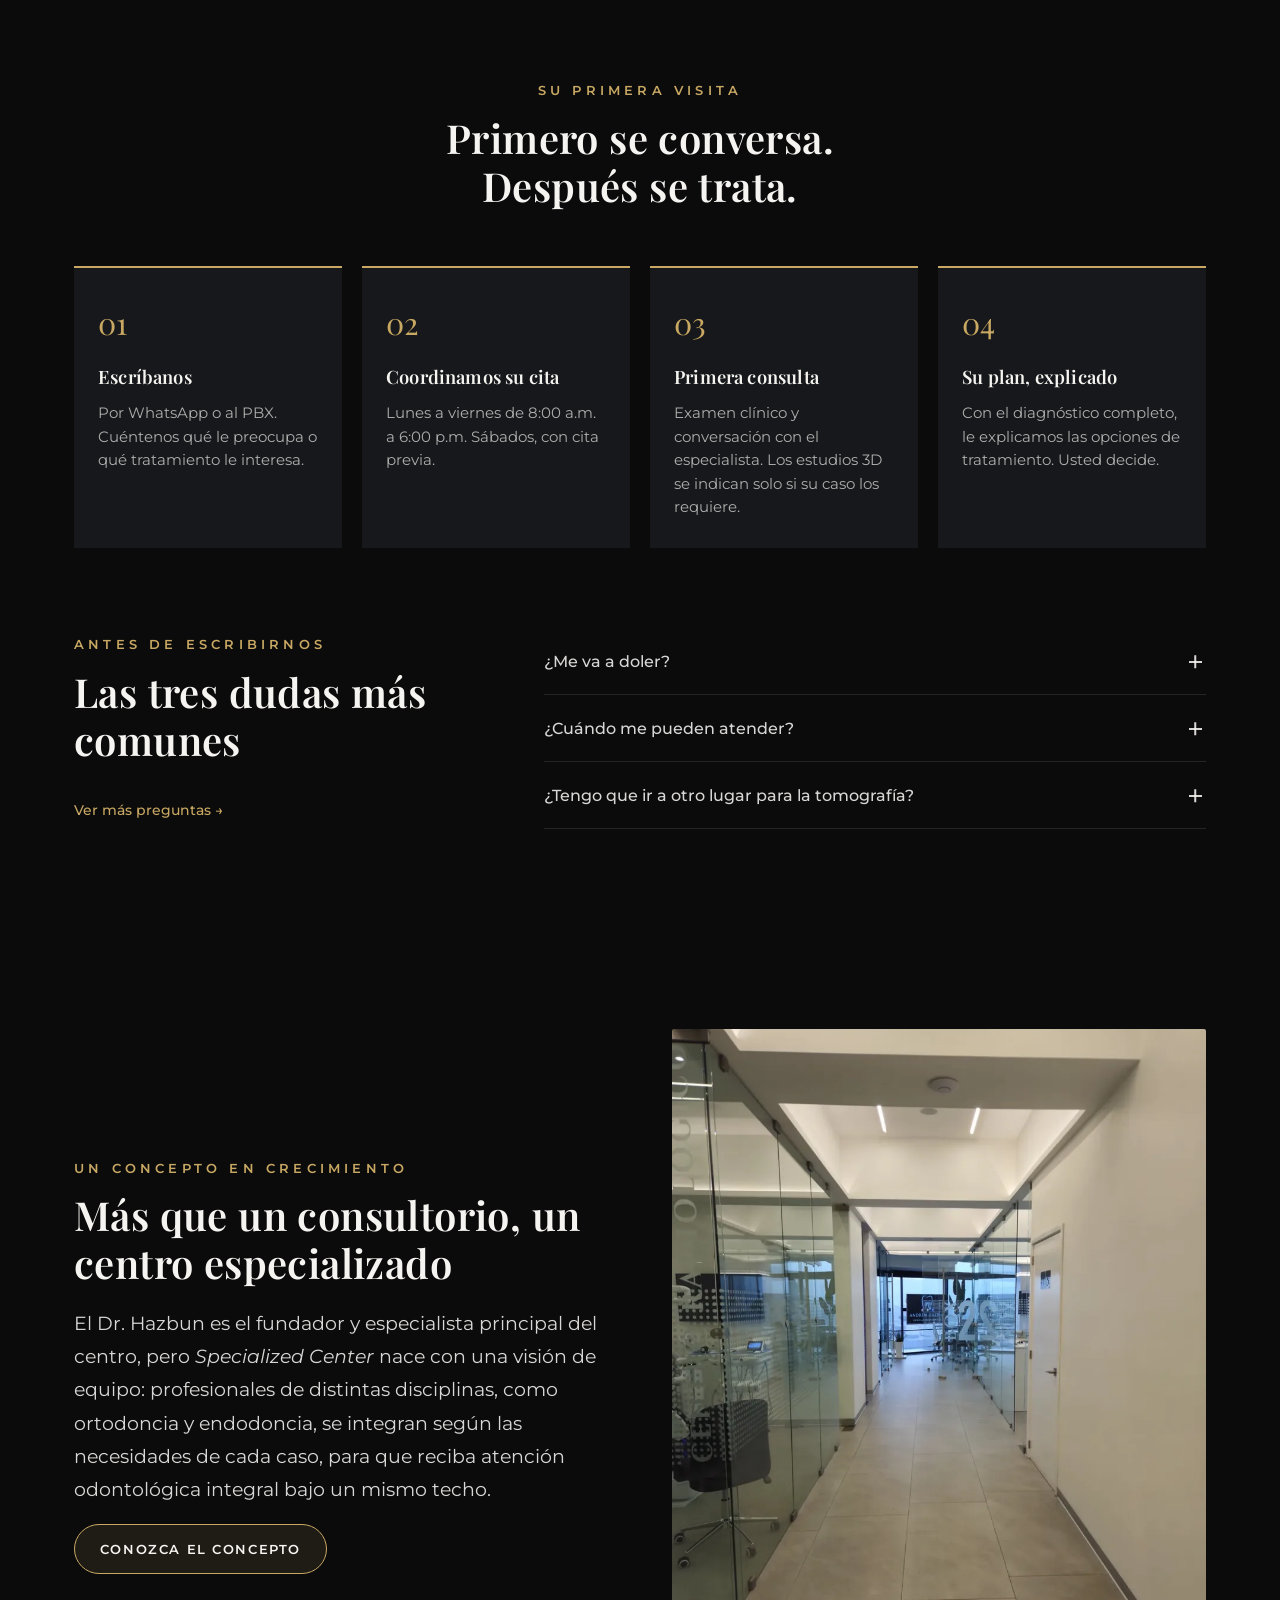
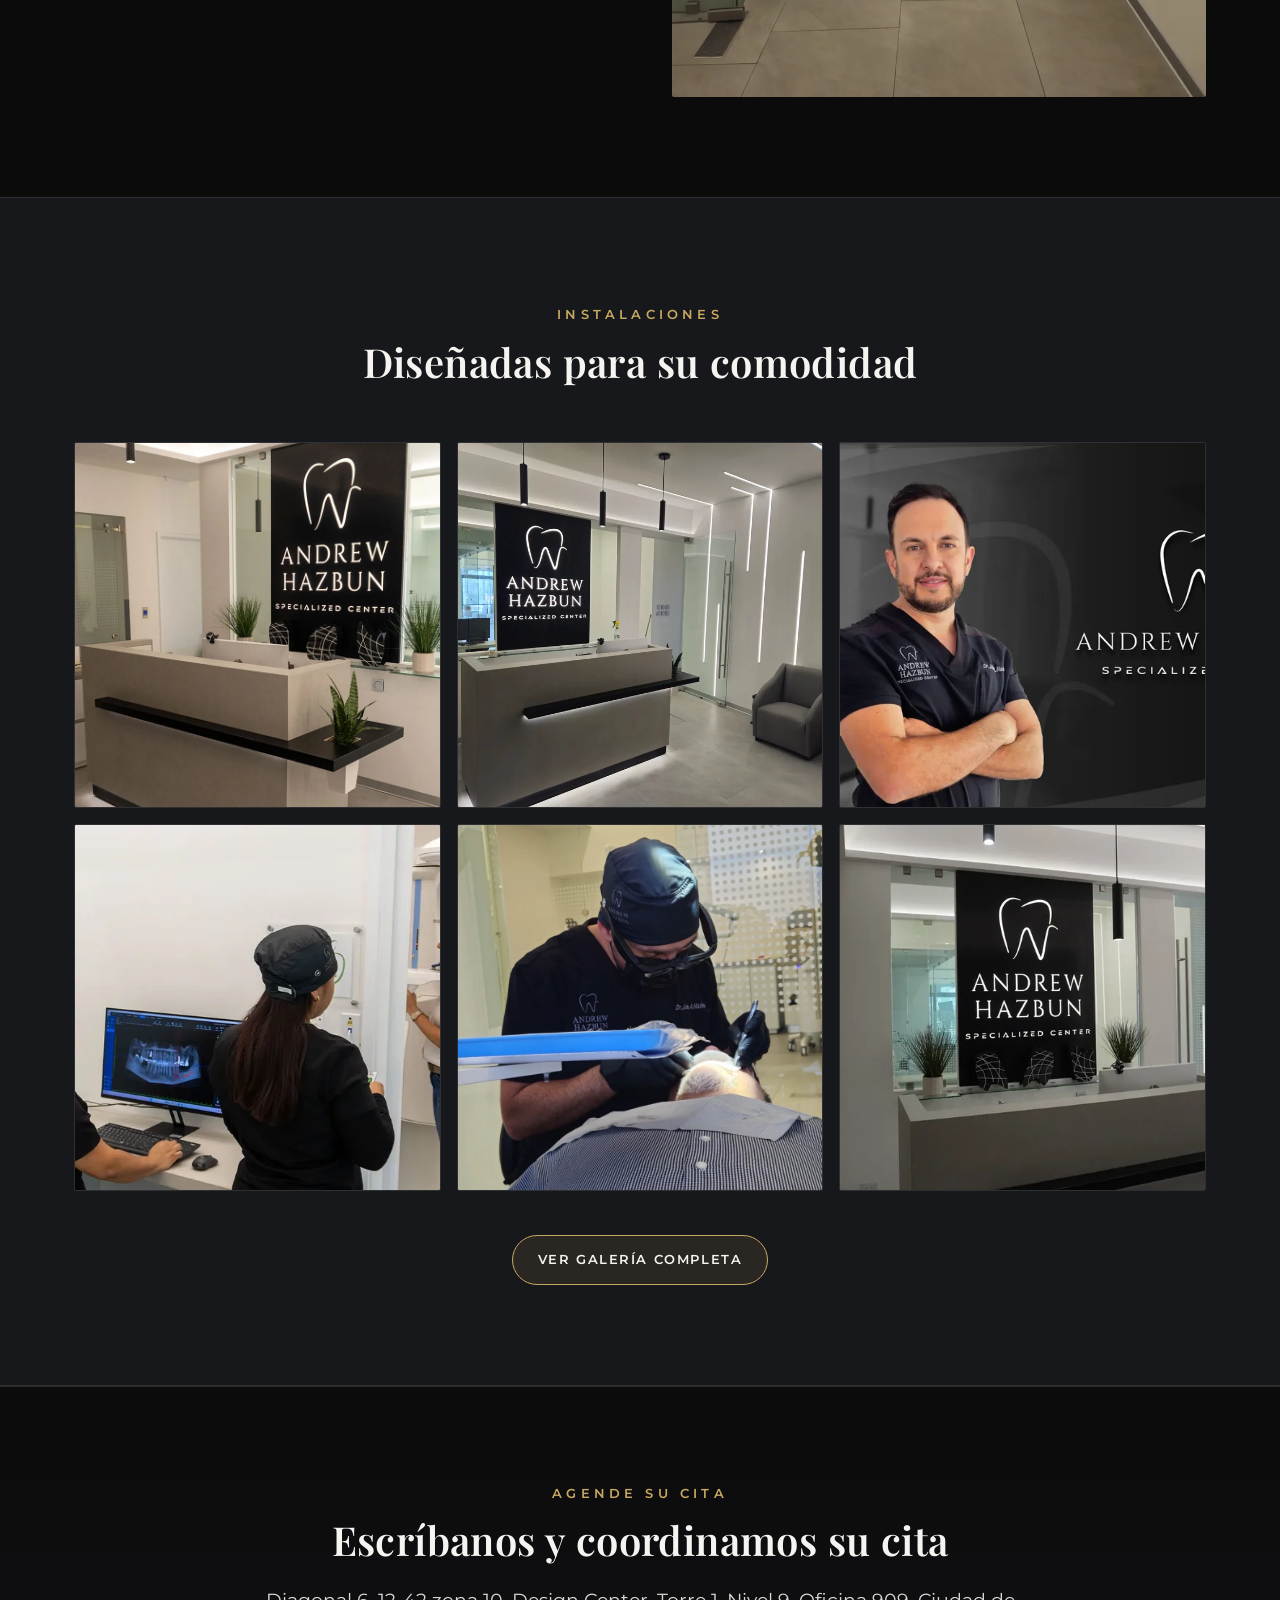
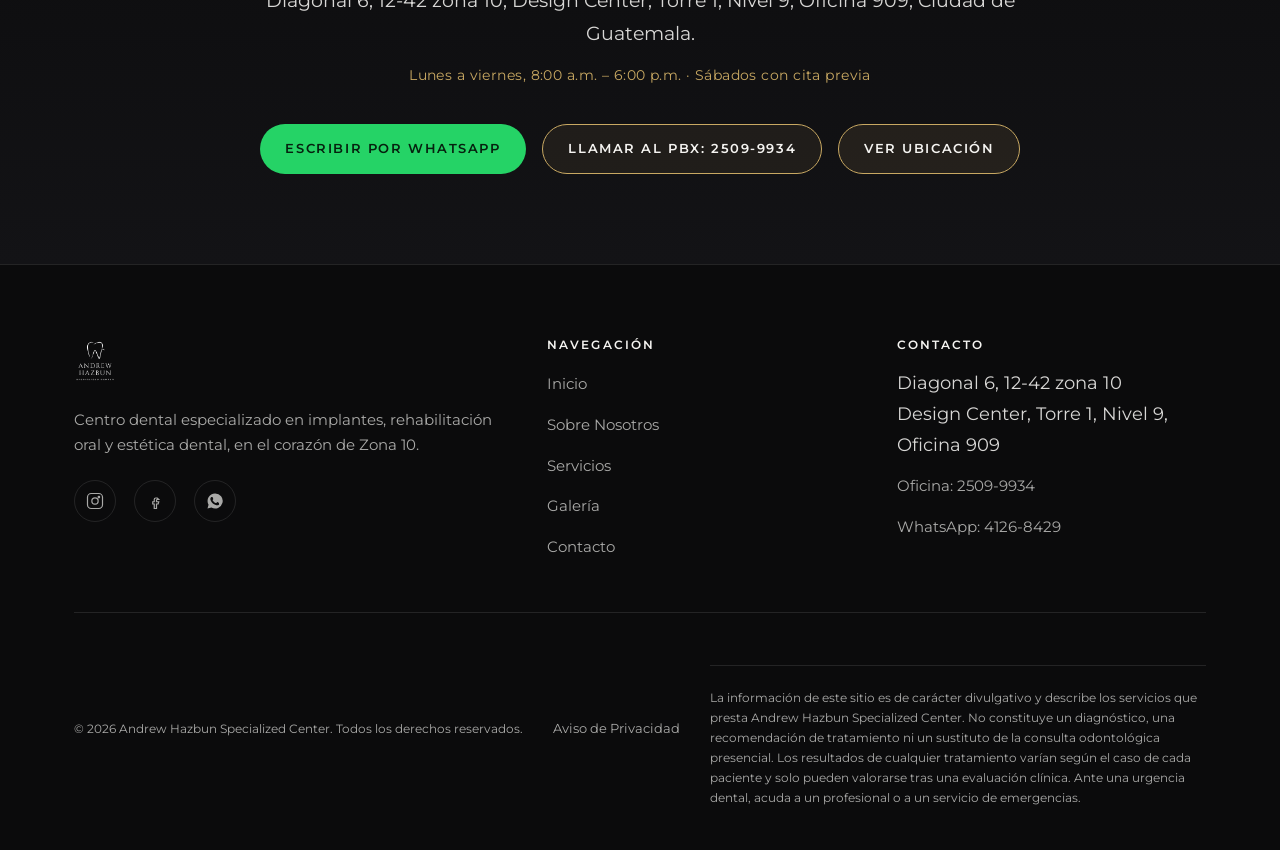
==== commit 61789ed8: "Horario 8:00 a.m. y opiniones de Google en vivo (Featurable) con más protagonismo Co-Authored-By: Cl" ====
--- a/index.html
+++ b/index.html
@@ -11,7 +11,7 @@
   <link rel="preconnect" href="https://fonts.googleapis.com">
   <link rel="preconnect" href="https://fonts.gstatic.com" crossorigin>
   <link rel="stylesheet" href="https://fonts.googleapis.com/css2?family=Playfair+Display:ital,wght@0,400;0,500;0,600;0,700;1,400;1,500&amp;family=Montserrat:wght@300;400;500;600;700&amp;family=Allura&amp;display=swap">
-  <link rel="stylesheet" href="css/style.css?v=b19nov26">
+  <link rel="stylesheet" href="css/style.css?v=r25nov26">
 
 <meta property="og:type" content="website">
 <meta property="og:site_name" content="Andrew Hazbun Specialized Center">
@@ -68,7 +68,7 @@
         "Thursday",
         "Friday"
       ],
-      "opens": "09:00",
+      "opens": "08:00",
       "closes": "18:00"
     },
     {
@@ -289,7 +289,7 @@
         <span class="badge">Esterilización grado hospitalario</span>
         <span class="badge">Sedación con óxido nitroso</span>
       </div>
-      <a class="rating-chip reveal reveal-4" href="#opiniones"><span class="stars" aria-label="5 de 5 estrellas"><svg viewBox="0 0 20 20" aria-hidden="true"><path d="M10 1.5l2.6 5.4 5.9.8-4.3 4.1 1 5.8L10 14.8l-5.2 2.8 1-5.8L1.5 7.7l5.9-.8z"/></svg><svg viewBox="0 0 20 20" aria-hidden="true"><path d="M10 1.5l2.6 5.4 5.9.8-4.3 4.1 1 5.8L10 14.8l-5.2 2.8 1-5.8L1.5 7.7l5.9-.8z"/></svg><svg viewBox="0 0 20 20" aria-hidden="true"><path d="M10 1.5l2.6 5.4 5.9.8-4.3 4.1 1 5.8L10 14.8l-5.2 2.8 1-5.8L1.5 7.7l5.9-.8z"/></svg><svg viewBox="0 0 20 20" aria-hidden="true"><path d="M10 1.5l2.6 5.4 5.9.8-4.3 4.1 1 5.8L10 14.8l-5.2 2.8 1-5.8L1.5 7.7l5.9-.8z"/></svg><svg viewBox="0 0 20 20" aria-hidden="true"><path d="M10 1.5l2.6 5.4 5.9.8-4.3 4.1 1 5.8L10 14.8l-5.2 2.8 1-5.8L1.5 7.7l5.9-.8z"/></svg></span><strong>5.0</strong><span>en Google<span class="chip-more"> · ver opiniones</span></span></a>
+      <a class="rating-chip reveal reveal-4" href="#opiniones"><span class="stars" aria-label="5 de 5 estrellas"><svg viewBox="0 0 20 20" aria-hidden="true"><path d="M10 1.5l2.6 5.4 5.9.8-4.3 4.1 1 5.8L10 14.8l-5.2 2.8 1-5.8L1.5 7.7l5.9-.8z"/></svg><svg viewBox="0 0 20 20" aria-hidden="true"><path d="M10 1.5l2.6 5.4 5.9.8-4.3 4.1 1 5.8L10 14.8l-5.2 2.8 1-5.8L1.5 7.7l5.9-.8z"/></svg><svg viewBox="0 0 20 20" aria-hidden="true"><path d="M10 1.5l2.6 5.4 5.9.8-4.3 4.1 1 5.8L10 14.8l-5.2 2.8 1-5.8L1.5 7.7l5.9-.8z"/></svg><svg viewBox="0 0 20 20" aria-hidden="true"><path d="M10 1.5l2.6 5.4 5.9.8-4.3 4.1 1 5.8L10 14.8l-5.2 2.8 1-5.8L1.5 7.7l5.9-.8z"/></svg><svg viewBox="0 0 20 20" aria-hidden="true"><path d="M10 1.5l2.6 5.4 5.9.8-4.3 4.1 1 5.8L10 14.8l-5.2 2.8 1-5.8L1.5 7.7l5.9-.8z"/></svg></span><strong data-rating-num>5.0</strong><span>en Google<span class="chip-more"> · <span data-rating-total>11 opiniones</span></span></span></a>
     </div>
   </div>
 </section>
@@ -341,42 +341,62 @@
   </div>
 </section>
 
-<section id="opiniones" class="section-alt reviews">
+<section id="opiniones" class="section-alt reviews" data-resenas data-featurable-id="f814ad59-b2e4-48cd-89ae-bebb683e6a20">
   <div class="container">
     <div class="reviews-head reveal">
       <div>
-        <span class="eyebrow">Opiniones de pacientes</span>
+        <span class="eyebrow">Opiniones verificadas en Google</span>
         <h2>Lo que dicen quienes ya vinieron</h2>
       </div>
       <a class="rating-box" href="https://maps.google.com/?cid=10713014335293691450" target="_blank" rel="noopener">
-        <span class="rating-num">5.0</span>
-        <span><span class="stars" aria-label="5 de 5 estrellas"><svg viewBox="0 0 20 20" aria-hidden="true"><path d="M10 1.5l2.6 5.4 5.9.8-4.3 4.1 1 5.8L10 14.8l-5.2 2.8 1-5.8L1.5 7.7l5.9-.8z"/></svg><svg viewBox="0 0 20 20" aria-hidden="true"><path d="M10 1.5l2.6 5.4 5.9.8-4.3 4.1 1 5.8L10 14.8l-5.2 2.8 1-5.8L1.5 7.7l5.9-.8z"/></svg><svg viewBox="0 0 20 20" aria-hidden="true"><path d="M10 1.5l2.6 5.4 5.9.8-4.3 4.1 1 5.8L10 14.8l-5.2 2.8 1-5.8L1.5 7.7l5.9-.8z"/></svg><svg viewBox="0 0 20 20" aria-hidden="true"><path d="M10 1.5l2.6 5.4 5.9.8-4.3 4.1 1 5.8L10 14.8l-5.2 2.8 1-5.8L1.5 7.7l5.9-.8z"/></svg><svg viewBox="0 0 20 20" aria-hidden="true"><path d="M10 1.5l2.6 5.4 5.9.8-4.3 4.1 1 5.8L10 14.8l-5.2 2.8 1-5.8L1.5 7.7l5.9-.8z"/></svg></span><small>Calificación en Google</small></span>
+        <svg class="g-mark" viewBox="0 0 48 48" aria-hidden="true"><path fill="#EA4335" d="M24 9.5c3.5 0 6.6 1.2 9.1 3.6l6.8-6.8C35.8 2.4 30.3 0 24 0 14.6 0 6.6 5.4 2.7 13.2l7.9 6.1C12.5 13.6 17.8 9.5 24 9.5z"/><path fill="#4285F4" d="M46.5 24.5c0-1.6-.1-3.1-.4-4.5H24v9h12.7c-.6 3-2.3 5.5-4.8 7.2l7.7 6c4.5-4.2 6.9-10.3 6.9-17.7z"/><path fill="#FBBC05" d="M10.6 28.7c-.5-1.4-.8-3-.8-4.7s.3-3.2.8-4.7l-7.9-6.1C1 16.6 0 20.2 0 24s1 7.4 2.7 10.8l7.9-6.1z"/><path fill="#34A853" d="M24 48c6.5 0 11.9-2.1 15.9-5.8l-7.7-6c-2.2 1.5-5 2.3-8.2 2.3-6.2 0-11.5-4.2-13.4-9.8l-7.9 6.1C6.6 42.6 14.6 48 24 48z"/></svg>
+        <span class="rating-num" data-rating-num>5.0</span>
+        <span><span class="stars" aria-label="5 de 5 estrellas"><svg viewBox="0 0 20 20" aria-hidden="true"><path d="M10 1.5l2.6 5.4 5.9.8-4.3 4.1 1 5.8L10 14.8l-5.2 2.8 1-5.8L1.5 7.7l5.9-.8z"/></svg><svg viewBox="0 0 20 20" aria-hidden="true"><path d="M10 1.5l2.6 5.4 5.9.8-4.3 4.1 1 5.8L10 14.8l-5.2 2.8 1-5.8L1.5 7.7l5.9-.8z"/></svg><svg viewBox="0 0 20 20" aria-hidden="true"><path d="M10 1.5l2.6 5.4 5.9.8-4.3 4.1 1 5.8L10 14.8l-5.2 2.8 1-5.8L1.5 7.7l5.9-.8z"/></svg><svg viewBox="0 0 20 20" aria-hidden="true"><path d="M10 1.5l2.6 5.4 5.9.8-4.3 4.1 1 5.8L10 14.8l-5.2 2.8 1-5.8L1.5 7.7l5.9-.8z"/></svg><svg viewBox="0 0 20 20" aria-hidden="true"><path d="M10 1.5l2.6 5.4 5.9.8-4.3 4.1 1 5.8L10 14.8l-5.2 2.8 1-5.8L1.5 7.7l5.9-.8z"/></svg></span><small><span data-rating-total>11 opiniones</span> en Google</small></span>
       </a>
     </div>
-    <div class="review-track reveal reveal-1">
-      <figure class="review-card">
-        <span class="stars" aria-label="5 de 5 estrellas"><svg viewBox="0 0 20 20" aria-hidden="true"><path d="M10 1.5l2.6 5.4 5.9.8-4.3 4.1 1 5.8L10 14.8l-5.2 2.8 1-5.8L1.5 7.7l5.9-.8z"/></svg><svg viewBox="0 0 20 20" aria-hidden="true"><path d="M10 1.5l2.6 5.4 5.9.8-4.3 4.1 1 5.8L10 14.8l-5.2 2.8 1-5.8L1.5 7.7l5.9-.8z"/></svg><svg viewBox="0 0 20 20" aria-hidden="true"><path d="M10 1.5l2.6 5.4 5.9.8-4.3 4.1 1 5.8L10 14.8l-5.2 2.8 1-5.8L1.5 7.7l5.9-.8z"/></svg><svg viewBox="0 0 20 20" aria-hidden="true"><path d="M10 1.5l2.6 5.4 5.9.8-4.3 4.1 1 5.8L10 14.8l-5.2 2.8 1-5.8L1.5 7.7l5.9-.8z"/></svg><svg viewBox="0 0 20 20" aria-hidden="true"><path d="M10 1.5l2.6 5.4 5.9.8-4.3 4.1 1 5.8L10 14.8l-5.2 2.8 1-5.8L1.5 7.7l5.9-.8z"/></svg></span>
+    <div class="review-wrap reveal reveal-1">
+      <div class="review-track">
+      <figure class="review-card review-featured">
+        <div class="review-top"><span class="stars" aria-label="5 de 5 estrellas"><svg viewBox="0 0 20 20" aria-hidden="true"><path d="M10 1.5l2.6 5.4 5.9.8-4.3 4.1 1 5.8L10 14.8l-5.2 2.8 1-5.8L1.5 7.7l5.9-.8z"/></svg><svg viewBox="0 0 20 20" aria-hidden="true"><path d="M10 1.5l2.6 5.4 5.9.8-4.3 4.1 1 5.8L10 14.8l-5.2 2.8 1-5.8L1.5 7.7l5.9-.8z"/></svg><svg viewBox="0 0 20 20" aria-hidden="true"><path d="M10 1.5l2.6 5.4 5.9.8-4.3 4.1 1 5.8L10 14.8l-5.2 2.8 1-5.8L1.5 7.7l5.9-.8z"/></svg><svg viewBox="0 0 20 20" aria-hidden="true"><path d="M10 1.5l2.6 5.4 5.9.8-4.3 4.1 1 5.8L10 14.8l-5.2 2.8 1-5.8L1.5 7.7l5.9-.8z"/></svg><svg viewBox="0 0 20 20" aria-hidden="true"><path d="M10 1.5l2.6 5.4 5.9.8-4.3 4.1 1 5.8L10 14.8l-5.2 2.8 1-5.8L1.5 7.7l5.9-.8z"/></svg></span><svg class="g-mark" viewBox="0 0 48 48" aria-hidden="true"><path fill="#EA4335" d="M24 9.5c3.5 0 6.6 1.2 9.1 3.6l6.8-6.8C35.8 2.4 30.3 0 24 0 14.6 0 6.6 5.4 2.7 13.2l7.9 6.1C12.5 13.6 17.8 9.5 24 9.5z"/><path fill="#4285F4" d="M46.5 24.5c0-1.6-.1-3.1-.4-4.5H24v9h12.7c-.6 3-2.3 5.5-4.8 7.2l7.7 6c4.5-4.2 6.9-10.3 6.9-17.7z"/><path fill="#FBBC05" d="M10.6 28.7c-.5-1.4-.8-3-.8-4.7s.3-3.2.8-4.7l-7.9-6.1C1 16.6 0 20.2 0 24s1 7.4 2.7 10.8l7.9-6.1z"/><path fill="#34A853" d="M24 48c6.5 0 11.9-2.1 15.9-5.8l-7.7-6c-2.2 1.5-5 2.3-8.2 2.3-6.2 0-11.5-4.2-13.4-9.8l-7.9 6.1C6.6 42.6 14.6 48 24 48z"/></svg></div>
         <blockquote>“Me he realizado mis implantes dentales y estoy muy satisfecha con la atención y el trato recibido durante todo el proceso. […] Recomiendo al Dr. Andrew Hazbun y a su equipo con los ojos cerrados.”</blockquote>
-        <figcaption><strong>Chanddy N.</strong><span class="review-tag">Implantes dentales</span><span class="review-src">Opinión en Google</span></figcaption>
+        <figcaption><span class="review-avatar" aria-hidden="true">C</span><span><strong>Chanddy N.</strong><span class="review-src">Opinión en Google</span></span></figcaption>
       </figure>
       <figure class="review-card">
-        <span class="stars" aria-label="5 de 5 estrellas"><svg viewBox="0 0 20 20" aria-hidden="true"><path d="M10 1.5l2.6 5.4 5.9.8-4.3 4.1 1 5.8L10 14.8l-5.2 2.8 1-5.8L1.5 7.7l5.9-.8z"/></svg><svg viewBox="0 0 20 20" aria-hidden="true"><path d="M10 1.5l2.6 5.4 5.9.8-4.3 4.1 1 5.8L10 14.8l-5.2 2.8 1-5.8L1.5 7.7l5.9-.8z"/></svg><svg viewBox="0 0 20 20" aria-hidden="true"><path d="M10 1.5l2.6 5.4 5.9.8-4.3 4.1 1 5.8L10 14.8l-5.2 2.8 1-5.8L1.5 7.7l5.9-.8z"/></svg><svg viewBox="0 0 20 20" aria-hidden="true"><path d="M10 1.5l2.6 5.4 5.9.8-4.3 4.1 1 5.8L10 14.8l-5.2 2.8 1-5.8L1.5 7.7l5.9-.8z"/></svg><svg viewBox="0 0 20 20" aria-hidden="true"><path d="M10 1.5l2.6 5.4 5.9.8-4.3 4.1 1 5.8L10 14.8l-5.2 2.8 1-5.8L1.5 7.7l5.9-.8z"/></svg></span>
-        <blockquote>“Muy profesional, excelente atención. Un lugar donde puedes sentirte con confianza.”</blockquote>
-        <figcaption><strong>Ericka P.</strong><span class="review-src">Opinión en Google</span></figcaption>
+        <div class="review-top"><span class="stars" aria-label="5 de 5 estrellas"><svg viewBox="0 0 20 20" aria-hidden="true"><path d="M10 1.5l2.6 5.4 5.9.8-4.3 4.1 1 5.8L10 14.8l-5.2 2.8 1-5.8L1.5 7.7l5.9-.8z"/></svg><svg viewBox="0 0 20 20" aria-hidden="true"><path d="M10 1.5l2.6 5.4 5.9.8-4.3 4.1 1 5.8L10 14.8l-5.2 2.8 1-5.8L1.5 7.7l5.9-.8z"/></svg><svg viewBox="0 0 20 20" aria-hidden="true"><path d="M10 1.5l2.6 5.4 5.9.8-4.3 4.1 1 5.8L10 14.8l-5.2 2.8 1-5.8L1.5 7.7l5.9-.8z"/></svg><svg viewBox="0 0 20 20" aria-hidden="true"><path d="M10 1.5l2.6 5.4 5.9.8-4.3 4.1 1 5.8L10 14.8l-5.2 2.8 1-5.8L1.5 7.7l5.9-.8z"/></svg><svg viewBox="0 0 20 20" aria-hidden="true"><path d="M10 1.5l2.6 5.4 5.9.8-4.3 4.1 1 5.8L10 14.8l-5.2 2.8 1-5.8L1.5 7.7l5.9-.8z"/></svg></span><svg class="g-mark" viewBox="0 0 48 48" aria-hidden="true"><path fill="#EA4335" d="M24 9.5c3.5 0 6.6 1.2 9.1 3.6l6.8-6.8C35.8 2.4 30.3 0 24 0 14.6 0 6.6 5.4 2.7 13.2l7.9 6.1C12.5 13.6 17.8 9.5 24 9.5z"/><path fill="#4285F4" d="M46.5 24.5c0-1.6-.1-3.1-.4-4.5H24v9h12.7c-.6 3-2.3 5.5-4.8 7.2l7.7 6c4.5-4.2 6.9-10.3 6.9-17.7z"/><path fill="#FBBC05" d="M10.6 28.7c-.5-1.4-.8-3-.8-4.7s.3-3.2.8-4.7l-7.9-6.1C1 16.6 0 20.2 0 24s1 7.4 2.7 10.8l7.9-6.1z"/><path fill="#34A853" d="M24 48c6.5 0 11.9-2.1 15.9-5.8l-7.7-6c-2.2 1.5-5 2.3-8.2 2.3-6.2 0-11.5-4.2-13.4-9.8l-7.9 6.1C6.6 42.6 14.6 48 24 48z"/></svg></div>
+        <blockquote>“Amabilidad, atención y servicio.”</blockquote>
+        <figcaption><span class="review-avatar" aria-hidden="true">T</span><span><strong>Telma V.</strong><span class="review-src">Opinión en Google</span></span></figcaption>
       </figure>
       <figure class="review-card">
-        <span class="stars" aria-label="5 de 5 estrellas"><svg viewBox="0 0 20 20" aria-hidden="true"><path d="M10 1.5l2.6 5.4 5.9.8-4.3 4.1 1 5.8L10 14.8l-5.2 2.8 1-5.8L1.5 7.7l5.9-.8z"/></svg><svg viewBox="0 0 20 20" aria-hidden="true"><path d="M10 1.5l2.6 5.4 5.9.8-4.3 4.1 1 5.8L10 14.8l-5.2 2.8 1-5.8L1.5 7.7l5.9-.8z"/></svg><svg viewBox="0 0 20 20" aria-hidden="true"><path d="M10 1.5l2.6 5.4 5.9.8-4.3 4.1 1 5.8L10 14.8l-5.2 2.8 1-5.8L1.5 7.7l5.9-.8z"/></svg><svg viewBox="0 0 20 20" aria-hidden="true"><path d="M10 1.5l2.6 5.4 5.9.8-4.3 4.1 1 5.8L10 14.8l-5.2 2.8 1-5.8L1.5 7.7l5.9-.8z"/></svg><svg viewBox="0 0 20 20" aria-hidden="true"><path d="M10 1.5l2.6 5.4 5.9.8-4.3 4.1 1 5.8L10 14.8l-5.2 2.8 1-5.8L1.5 7.7l5.9-.8z"/></svg></span>
-        <blockquote>“Súper recomendado, excelente atención.”</blockquote>
-        <figcaption><strong>Reyna P.</strong><span class="review-src">Opinión en Google</span></figcaption>
+        <div class="review-top"><span class="stars" aria-label="5 de 5 estrellas"><svg viewBox="0 0 20 20" aria-hidden="true"><path d="M10 1.5l2.6 5.4 5.9.8-4.3 4.1 1 5.8L10 14.8l-5.2 2.8 1-5.8L1.5 7.7l5.9-.8z"/></svg><svg viewBox="0 0 20 20" aria-hidden="true"><path d="M10 1.5l2.6 5.4 5.9.8-4.3 4.1 1 5.8L10 14.8l-5.2 2.8 1-5.8L1.5 7.7l5.9-.8z"/></svg><svg viewBox="0 0 20 20" aria-hidden="true"><path d="M10 1.5l2.6 5.4 5.9.8-4.3 4.1 1 5.8L10 14.8l-5.2 2.8 1-5.8L1.5 7.7l5.9-.8z"/></svg><svg viewBox="0 0 20 20" aria-hidden="true"><path d="M10 1.5l2.6 5.4 5.9.8-4.3 4.1 1 5.8L10 14.8l-5.2 2.8 1-5.8L1.5 7.7l5.9-.8z"/></svg><svg viewBox="0 0 20 20" aria-hidden="true"><path d="M10 1.5l2.6 5.4 5.9.8-4.3 4.1 1 5.8L10 14.8l-5.2 2.8 1-5.8L1.5 7.7l5.9-.8z"/></svg></span><svg class="g-mark" viewBox="0 0 48 48" aria-hidden="true"><path fill="#EA4335" d="M24 9.5c3.5 0 6.6 1.2 9.1 3.6l6.8-6.8C35.8 2.4 30.3 0 24 0 14.6 0 6.6 5.4 2.7 13.2l7.9 6.1C12.5 13.6 17.8 9.5 24 9.5z"/><path fill="#4285F4" d="M46.5 24.5c0-1.6-.1-3.1-.4-4.5H24v9h12.7c-.6 3-2.3 5.5-4.8 7.2l7.7 6c4.5-4.2 6.9-10.3 6.9-17.7z"/><path fill="#FBBC05" d="M10.6 28.7c-.5-1.4-.8-3-.8-4.7s.3-3.2.8-4.7l-7.9-6.1C1 16.6 0 20.2 0 24s1 7.4 2.7 10.8l7.9-6.1z"/><path fill="#34A853" d="M24 48c6.5 0 11.9-2.1 15.9-5.8l-7.7-6c-2.2 1.5-5 2.3-8.2 2.3-6.2 0-11.5-4.2-13.4-9.8l-7.9 6.1C6.6 42.6 14.6 48 24 48z"/></svg></div>
+        <blockquote>“Muy profesional, excelente atención. Un lugar donde puedes sentirte con confianza.”</blockquote>
+        <figcaption><span class="review-avatar" aria-hidden="true">E</span><span><strong>Ericka P.</strong><span class="review-src">Opinión en Google</span></span></figcaption>
       </figure>
       <figure class="review-card">
-        <span class="stars" aria-label="5 de 5 estrellas"><svg viewBox="0 0 20 20" aria-hidden="true"><path d="M10 1.5l2.6 5.4 5.9.8-4.3 4.1 1 5.8L10 14.8l-5.2 2.8 1-5.8L1.5 7.7l5.9-.8z"/></svg><svg viewBox="0 0 20 20" aria-hidden="true"><path d="M10 1.5l2.6 5.4 5.9.8-4.3 4.1 1 5.8L10 14.8l-5.2 2.8 1-5.8L1.5 7.7l5.9-.8z"/></svg><svg viewBox="0 0 20 20" aria-hidden="true"><path d="M10 1.5l2.6 5.4 5.9.8-4.3 4.1 1 5.8L10 14.8l-5.2 2.8 1-5.8L1.5 7.7l5.9-.8z"/></svg><svg viewBox="0 0 20 20" aria-hidden="true"><path d="M10 1.5l2.6 5.4 5.9.8-4.3 4.1 1 5.8L10 14.8l-5.2 2.8 1-5.8L1.5 7.7l5.9-.8z"/></svg><svg viewBox="0 0 20 20" aria-hidden="true"><path d="M10 1.5l2.6 5.4 5.9.8-4.3 4.1 1 5.8L10 14.8l-5.2 2.8 1-5.8L1.5 7.7l5.9-.8z"/></svg></span>
+        <div class="review-top"><span class="stars" aria-label="5 de 5 estrellas"><svg viewBox="0 0 20 20" aria-hidden="true"><path d="M10 1.5l2.6 5.4 5.9.8-4.3 4.1 1 5.8L10 14.8l-5.2 2.8 1-5.8L1.5 7.7l5.9-.8z"/></svg><svg viewBox="0 0 20 20" aria-hidden="true"><path d="M10 1.5l2.6 5.4 5.9.8-4.3 4.1 1 5.8L10 14.8l-5.2 2.8 1-5.8L1.5 7.7l5.9-.8z"/></svg><svg viewBox="0 0 20 20" aria-hidden="true"><path d="M10 1.5l2.6 5.4 5.9.8-4.3 4.1 1 5.8L10 14.8l-5.2 2.8 1-5.8L1.5 7.7l5.9-.8z"/></svg><svg viewBox="0 0 20 20" aria-hidden="true"><path d="M10 1.5l2.6 5.4 5.9.8-4.3 4.1 1 5.8L10 14.8l-5.2 2.8 1-5.8L1.5 7.7l5.9-.8z"/></svg><svg viewBox="0 0 20 20" aria-hidden="true"><path d="M10 1.5l2.6 5.4 5.9.8-4.3 4.1 1 5.8L10 14.8l-5.2 2.8 1-5.8L1.5 7.7l5.9-.8z"/></svg></span><svg class="g-mark" viewBox="0 0 48 48" aria-hidden="true"><path fill="#EA4335" d="M24 9.5c3.5 0 6.6 1.2 9.1 3.6l6.8-6.8C35.8 2.4 30.3 0 24 0 14.6 0 6.6 5.4 2.7 13.2l7.9 6.1C12.5 13.6 17.8 9.5 24 9.5z"/><path fill="#4285F4" d="M46.5 24.5c0-1.6-.1-3.1-.4-4.5H24v9h12.7c-.6 3-2.3 5.5-4.8 7.2l7.7 6c4.5-4.2 6.9-10.3 6.9-17.7z"/><path fill="#FBBC05" d="M10.6 28.7c-.5-1.4-.8-3-.8-4.7s.3-3.2.8-4.7l-7.9-6.1C1 16.6 0 20.2 0 24s1 7.4 2.7 10.8l7.9-6.1z"/><path fill="#34A853" d="M24 48c6.5 0 11.9-2.1 15.9-5.8l-7.7-6c-2.2 1.5-5 2.3-8.2 2.3-6.2 0-11.5-4.2-13.4-9.8l-7.9 6.1C6.6 42.6 14.6 48 24 48z"/></svg></div>
+        <blockquote>“Es el mejor de todo el mundo.”</blockquote>
+        <figcaption><span class="review-avatar" aria-hidden="true">M</span><span><strong>Manuel P.</strong><span class="review-src">Opinión en Google</span></span></figcaption>
+      </figure>
+      <figure class="review-card">
+        <div class="review-top"><span class="stars" aria-label="5 de 5 estrellas"><svg viewBox="0 0 20 20" aria-hidden="true"><path d="M10 1.5l2.6 5.4 5.9.8-4.3 4.1 1 5.8L10 14.8l-5.2 2.8 1-5.8L1.5 7.7l5.9-.8z"/></svg><svg viewBox="0 0 20 20" aria-hidden="true"><path d="M10 1.5l2.6 5.4 5.9.8-4.3 4.1 1 5.8L10 14.8l-5.2 2.8 1-5.8L1.5 7.7l5.9-.8z"/></svg><svg viewBox="0 0 20 20" aria-hidden="true"><path d="M10 1.5l2.6 5.4 5.9.8-4.3 4.1 1 5.8L10 14.8l-5.2 2.8 1-5.8L1.5 7.7l5.9-.8z"/></svg><svg viewBox="0 0 20 20" aria-hidden="true"><path d="M10 1.5l2.6 5.4 5.9.8-4.3 4.1 1 5.8L10 14.8l-5.2 2.8 1-5.8L1.5 7.7l5.9-.8z"/></svg><svg viewBox="0 0 20 20" aria-hidden="true"><path d="M10 1.5l2.6 5.4 5.9.8-4.3 4.1 1 5.8L10 14.8l-5.2 2.8 1-5.8L1.5 7.7l5.9-.8z"/></svg></span><svg class="g-mark" viewBox="0 0 48 48" aria-hidden="true"><path fill="#EA4335" d="M24 9.5c3.5 0 6.6 1.2 9.1 3.6l6.8-6.8C35.8 2.4 30.3 0 24 0 14.6 0 6.6 5.4 2.7 13.2l7.9 6.1C12.5 13.6 17.8 9.5 24 9.5z"/><path fill="#4285F4" d="M46.5 24.5c0-1.6-.1-3.1-.4-4.5H24v9h12.7c-.6 3-2.3 5.5-4.8 7.2l7.7 6c4.5-4.2 6.9-10.3 6.9-17.7z"/><path fill="#FBBC05" d="M10.6 28.7c-.5-1.4-.8-3-.8-4.7s.3-3.2.8-4.7l-7.9-6.1C1 16.6 0 20.2 0 24s1 7.4 2.7 10.8l7.9-6.1z"/><path fill="#34A853" d="M24 48c6.5 0 11.9-2.1 15.9-5.8l-7.7-6c-2.2 1.5-5 2.3-8.2 2.3-6.2 0-11.5-4.2-13.4-9.8l-7.9 6.1C6.6 42.6 14.6 48 24 48z"/></svg></div>
+        <blockquote>“Súper recomendado, excelente atención.”</blockquote>
+        <figcaption><span class="review-avatar" aria-hidden="true">R</span><span><strong>Reyna P.</strong><span class="review-src">Opinión en Google</span></span></figcaption>
+      </figure>
+      <figure class="review-card">
+        <div class="review-top"><span class="stars" aria-label="5 de 5 estrellas"><svg viewBox="0 0 20 20" aria-hidden="true"><path d="M10 1.5l2.6 5.4 5.9.8-4.3 4.1 1 5.8L10 14.8l-5.2 2.8 1-5.8L1.5 7.7l5.9-.8z"/></svg><svg viewBox="0 0 20 20" aria-hidden="true"><path d="M10 1.5l2.6 5.4 5.9.8-4.3 4.1 1 5.8L10 14.8l-5.2 2.8 1-5.8L1.5 7.7l5.9-.8z"/></svg><svg viewBox="0 0 20 20" aria-hidden="true"><path d="M10 1.5l2.6 5.4 5.9.8-4.3 4.1 1 5.8L10 14.8l-5.2 2.8 1-5.8L1.5 7.7l5.9-.8z"/></svg><svg viewBox="0 0 20 20" aria-hidden="true"><path d="M10 1.5l2.6 5.4 5.9.8-4.3 4.1 1 5.8L10 14.8l-5.2 2.8 1-5.8L1.5 7.7l5.9-.8z"/></svg><svg viewBox="0 0 20 20" aria-hidden="true"><path d="M10 1.5l2.6 5.4 5.9.8-4.3 4.1 1 5.8L10 14.8l-5.2 2.8 1-5.8L1.5 7.7l5.9-.8z"/></svg></span><svg class="g-mark" viewBox="0 0 48 48" aria-hidden="true"><path fill="#EA4335" d="M24 9.5c3.5 0 6.6 1.2 9.1 3.6l6.8-6.8C35.8 2.4 30.3 0 24 0 14.6 0 6.6 5.4 2.7 13.2l7.9 6.1C12.5 13.6 17.8 9.5 24 9.5z"/><path fill="#4285F4" d="M46.5 24.5c0-1.6-.1-3.1-.4-4.5H24v9h12.7c-.6 3-2.3 5.5-4.8 7.2l7.7 6c4.5-4.2 6.9-10.3 6.9-17.7z"/><path fill="#FBBC05" d="M10.6 28.7c-.5-1.4-.8-3-.8-4.7s.3-3.2.8-4.7l-7.9-6.1C1 16.6 0 20.2 0 24s1 7.4 2.7 10.8l7.9-6.1z"/><path fill="#34A853" d="M24 48c6.5 0 11.9-2.1 15.9-5.8l-7.7-6c-2.2 1.5-5 2.3-8.2 2.3-6.2 0-11.5-4.2-13.4-9.8l-7.9 6.1C6.6 42.6 14.6 48 24 48z"/></svg></div>
         <blockquote>“¡Excelente atención!”</blockquote>
-        <figcaption><strong>Iakov G.</strong><span class="review-src">Opinión en Google</span></figcaption>
+        <figcaption><span class="review-avatar" aria-hidden="true">I</span><span><strong>Iakov G.</strong><span class="review-src">Opinión en Google</span></span></figcaption>
       </figure>
-    </div>
-    <p class="reviews-note">Opiniones publicadas por pacientes en el perfil de Google de la clínica. Se muestran con nombre abreviado.</p>
-    <div class="text-center"><a class="btn btn-outline" href="https://maps.google.com/?cid=10713014335293691450" target="_blank" rel="noopener">Ver todas las opiniones en Google</a></div>
+      </div>
+      <div class="review-nav" aria-hidden="false">
+        <button type="button" class="review-arrow" data-review-nav="prev" aria-label="Opiniones anteriores">&#8592;</button>
+        <button type="button" class="review-arrow" data-review-nav="next" aria-label="Más opiniones">&#8594;</button>
+      </div>
+    </div>
+    <p class="reviews-note">Se actualizan solas desde el perfil de Google de la clínica. Nombres abreviados por privacidad.</p>
+    <div class="reviews-actions">
+      <a class="btn btn-outline" href="https://maps.google.com/?cid=10713014335293691450" target="_blank" rel="noopener">Ver todas en Google</a>
+      <a class="btn btn-gold-text" data-escribir href="https://www.google.com/maps/place//data=!4m3!3m2!1s0x8589a3c611320417:0x94ac45c728d9163a!12e1" target="_blank" rel="noopener">¿Ya es paciente? Deje su opinión</a>
+    </div>
   </div>
 </section>
 
@@ -418,7 +438,7 @@
     </div>
     <div class="steps reveal reveal-1">
       <div class="step"><span class="step-num">01</span><h3>Escríbanos</h3><p>Por WhatsApp o al PBX. Cuéntenos qué le preocupa o qué tratamiento le interesa.</p></div>
-      <div class="step"><span class="step-num">02</span><h3>Coordinamos su cita</h3><p>Lunes a viernes de 9:00 a.m. a 6:00 p.m. Sábados, con cita previa.</p></div>
+      <div class="step"><span class="step-num">02</span><h3>Coordinamos su cita</h3><p>Lunes a viernes de 8:00 a.m. a 6:00 p.m. Sábados, con cita previa.</p></div>
       <div class="step"><span class="step-num">03</span><h3>Primera consulta</h3><p>Examen clínico y conversación con el especialista. Los estudios 3D se indican solo si su caso los requiere.</p></div>
       <div class="step"><span class="step-num">04</span><h3>Su plan, explicado</h3><p>Con el diagnóstico completo, le explicamos las opciones de tratamiento. Usted decide.</p></div>
     </div>
@@ -435,7 +455,7 @@
         </details>
         <details class="faq-item">
           <summary>¿Cuándo me pueden atender?</summary>
-          <p>De lunes a viernes, de 9:00 a.m. a 6:00 p.m., y sábados con cita previa. Por WhatsApp coordinamos el espacio que mejor le quede.</p>
+          <p>De lunes a viernes, de 8:00 a.m. a 6:00 p.m., y sábados con cita previa. Por WhatsApp coordinamos el espacio que mejor le quede.</p>
         </details>
         <details class="faq-item">
           <summary>¿Tengo que ir a otro lugar para la tomografía?</summary>
@@ -488,7 +508,7 @@
     <span class="eyebrow">Agende su cita</span>
     <h2>Escríbanos y coordinamos su cita</h2>
     <p class="lede center">Diagonal 6, 12-42 zona 10, Design Center, Torre 1, Nivel 9, Oficina 909, Ciudad de Guatemala.</p>
-    <p class="cta-hours">Lunes a viernes, 9:00 a.m. – 6:00 p.m. · Sábados con cita previa</p>
+    <p class="cta-hours">Lunes a viernes, 8:00 a.m. – 6:00 p.m. · Sábados con cita previa</p>
     <div class="hero-actions" style="justify-content:center;">
       <a class="btn btn-whatsapp" href="https://wa.me/50241268429?text=Hola%2C%20me%20gustar%C3%ADa%20agendar%20una%20cita%20en%20Andrew%20Hazbun%20Specialized%20Center." target="_blank" rel="noopener">Escribir por WhatsApp</a>
       <a class="btn btn-call" href="tel:+50225099934">Llamar al PBX: 2509-9934</a>
@@ -552,6 +572,7 @@
 </div>
 
 <script src="js/script.js?v=58ac8838"></script>
+<script src="js/resenas.js?v=r25nov26" defer></script>
 
 <!-- Cloudflare Web Analytics --><script defer src='https://static.cloudflareinsights.com/beacon.min.js' data-cf-beacon='{"token": "6b5baa484f62423aa027d649e8868441"}'></script><!-- End Cloudflare Web Analytics -->
 </body>
--- a/css/style.css
+++ b/css/style.css
@@ -1169,3 +1169,67 @@
   .step-num{ grid-row: span 2; font-size:1.5rem; margin:0; line-height:1.1; }
   .step h3{ font-size:1.05rem; margin-bottom:.3em; }
 }
+
+/* ===========================================================
+   Opiniones en vivo (25 nov 2026) — más protagonismo
+   =========================================================== */
+.reviews{ position:relative; overflow:hidden; }
+.reviews::before{
+  content:""; position:absolute; inset:0; pointer-events:none;
+  background: radial-gradient(60% 50% at 85% 0%, rgba(200,168,98,.12), transparent 70%);
+}
+.reviews .container{ position:relative; }
+.g-mark{ width:22px; height:22px; flex:0 0 auto; }
+.rating-box{ gap:18px; padding:1.1em 1.6em; background: var(--black); border-color: var(--gold); }
+.rating-box .g-mark{ width:34px; height:34px; }
+.rating-box .stars svg{ width:20px; height:20px; }
+.rating-num{ font-size:3.4rem; }
+.rating-box small{ font-size:.85rem; color: var(--white-dim); }
+
+.review-wrap{ position:relative; }
+.reviews .review-track{
+  display:flex; gap:20px; overflow-x:auto; scroll-snap-type:x mandatory;
+  scrollbar-width:none; padding-bottom:6px;
+}
+.reviews .review-track::-webkit-scrollbar{ display:none; }
+.reviews .review-card{
+  flex:0 0 calc((100% - 40px) / 3); scroll-snap-align:start;
+  background: var(--black); border-color: rgba(200,168,98,.22); padding:30px 28px 26px;
+  transition: border-color .25s, transform .25s;
+}
+.reviews .review-card:hover{ border-color: var(--gold); transform: translateY(-3px); }
+.review-top{ display:flex; align-items:center; justify-content:space-between; }
+.reviews .review-card blockquote{ font-size:1.12rem; color: var(--white); }
+.review-featured{ flex-basis: calc((100% - 20px) / 1.6) !important; background: linear-gradient(160deg, #1d1a12, var(--black) 60%) !important; border-color: var(--gold-soft) !important; }
+.review-featured blockquote{ font-size:1.3rem; line-height:1.55; }
+.reviews .review-short blockquote{ font-size:1.55rem; line-height:1.4; display:flex; align-items:center; }
+.reviews .review-card figcaption{ flex-direction:row; align-items:center; gap:12px; }
+.reviews .review-card figcaption > span:last-child{ display:flex; flex-direction:column; gap:2px; }
+.review-avatar{
+  width:38px; height:38px; border-radius:50%; flex:0 0 auto;
+  display:grid; place-items:center; font-weight:600; font-size:1rem;
+  color:#16130b; background: var(--gold);
+}
+.reviews .review-src{ font-size:.78rem; }
+.review-nav{ display:flex; justify-content:flex-end; gap:10px; margin-top:18px; }
+.review-arrow{
+  width:46px; height:46px; border-radius:50%; border:1px solid var(--gold-soft);
+  background:transparent; color: var(--white); font-size:1.1rem; cursor:pointer;
+  transition: border-color .2s, background .2s;
+}
+.review-arrow:hover{ border-color: var(--gold); background: rgba(200,168,98,.15); }
+.reviews-actions{ display:flex; gap:14px; justify-content:center; flex-wrap:wrap; }
+.btn-gold-text{ color: var(--gold); border-color: transparent; }
+.btn-gold-text:hover{ color: var(--white); }
+@media (max-width: 1000px){
+  .reviews .review-track{ margin:0 -24px; padding:0 24px 8px; scroll-padding-left:24px; gap:14px; }
+  .reviews .review-card, .review-featured{ flex-basis: 78% !important; }
+  .rating-box{ width:100%; justify-content:flex-start; }
+}
+@media (max-width: 560px){
+  .reviews .review-card, .review-featured{ flex-basis: 86% !important; padding:24px 22px; }
+  .review-featured blockquote{ font-size:1.15rem; }
+  .rating-num{ font-size:2.8rem; }
+  .review-nav{ display:none; }
+  .reviews-actions{ flex-direction:column; }
+}
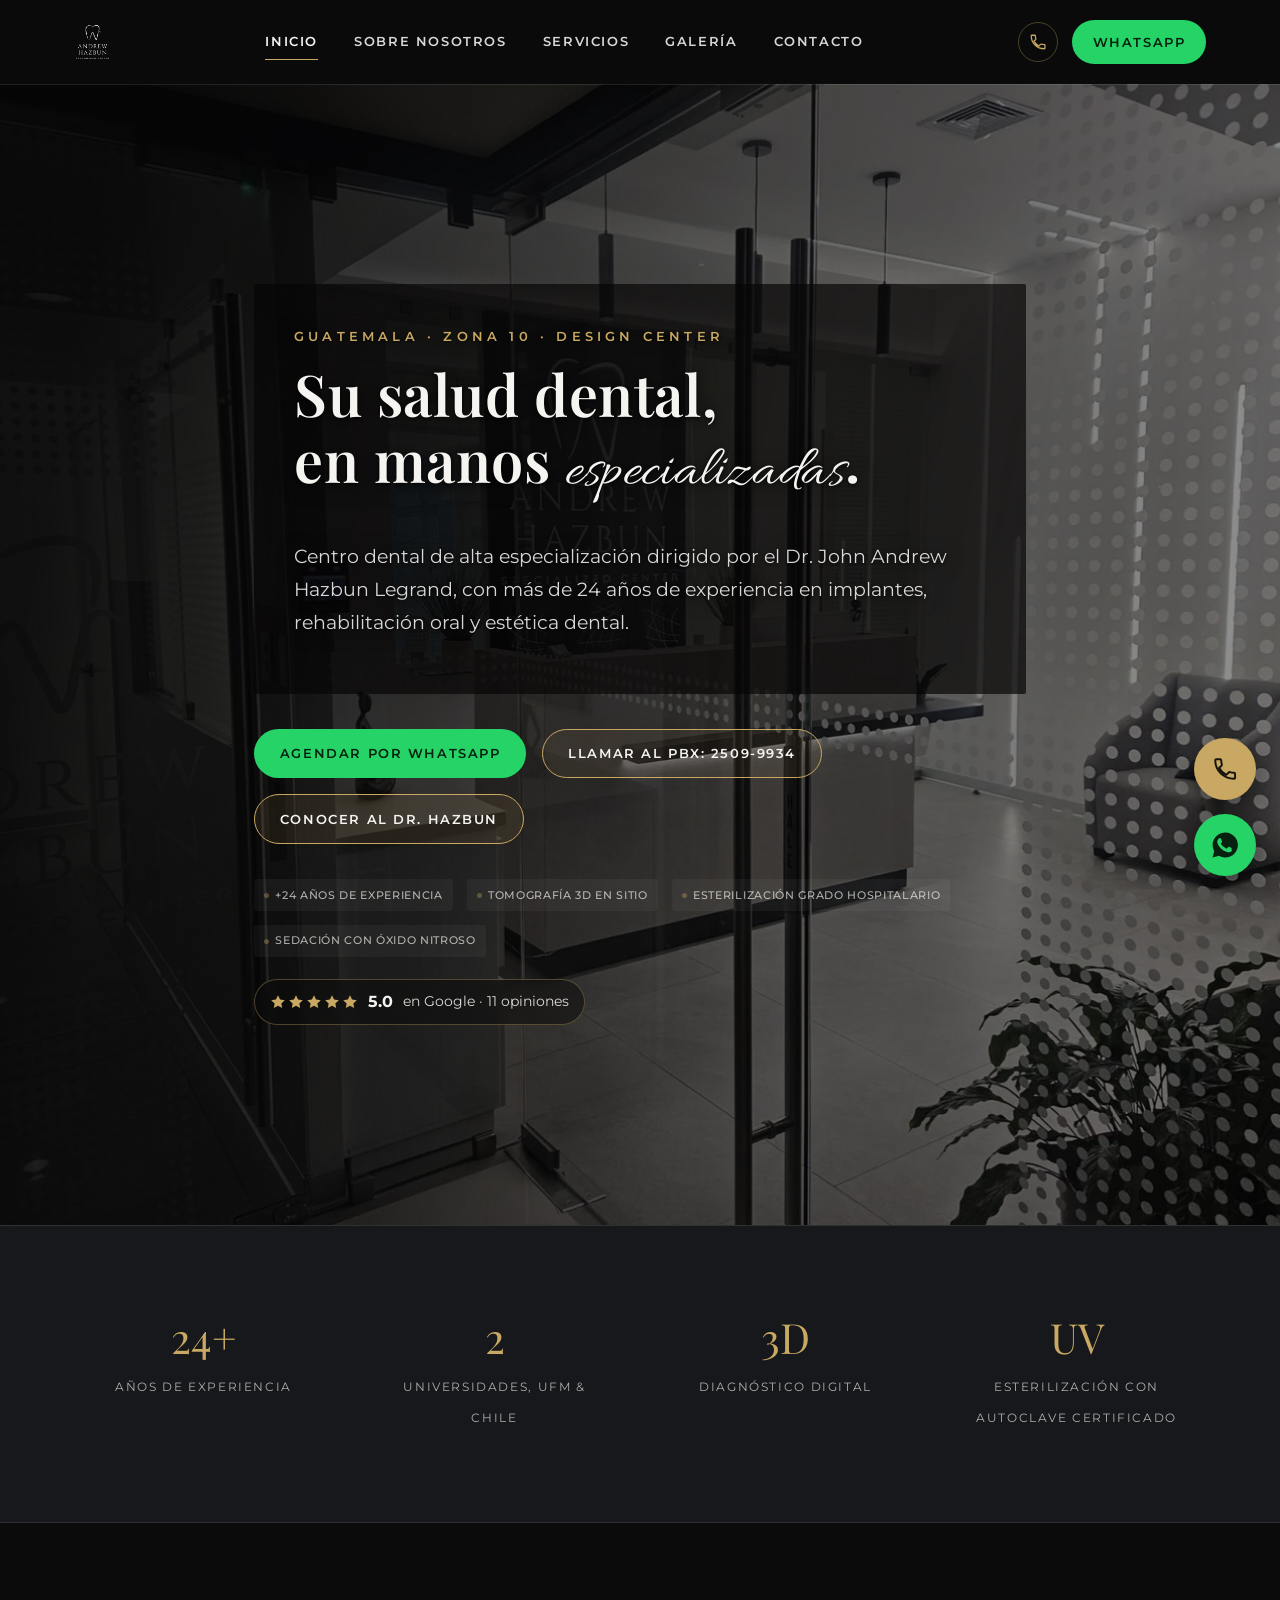
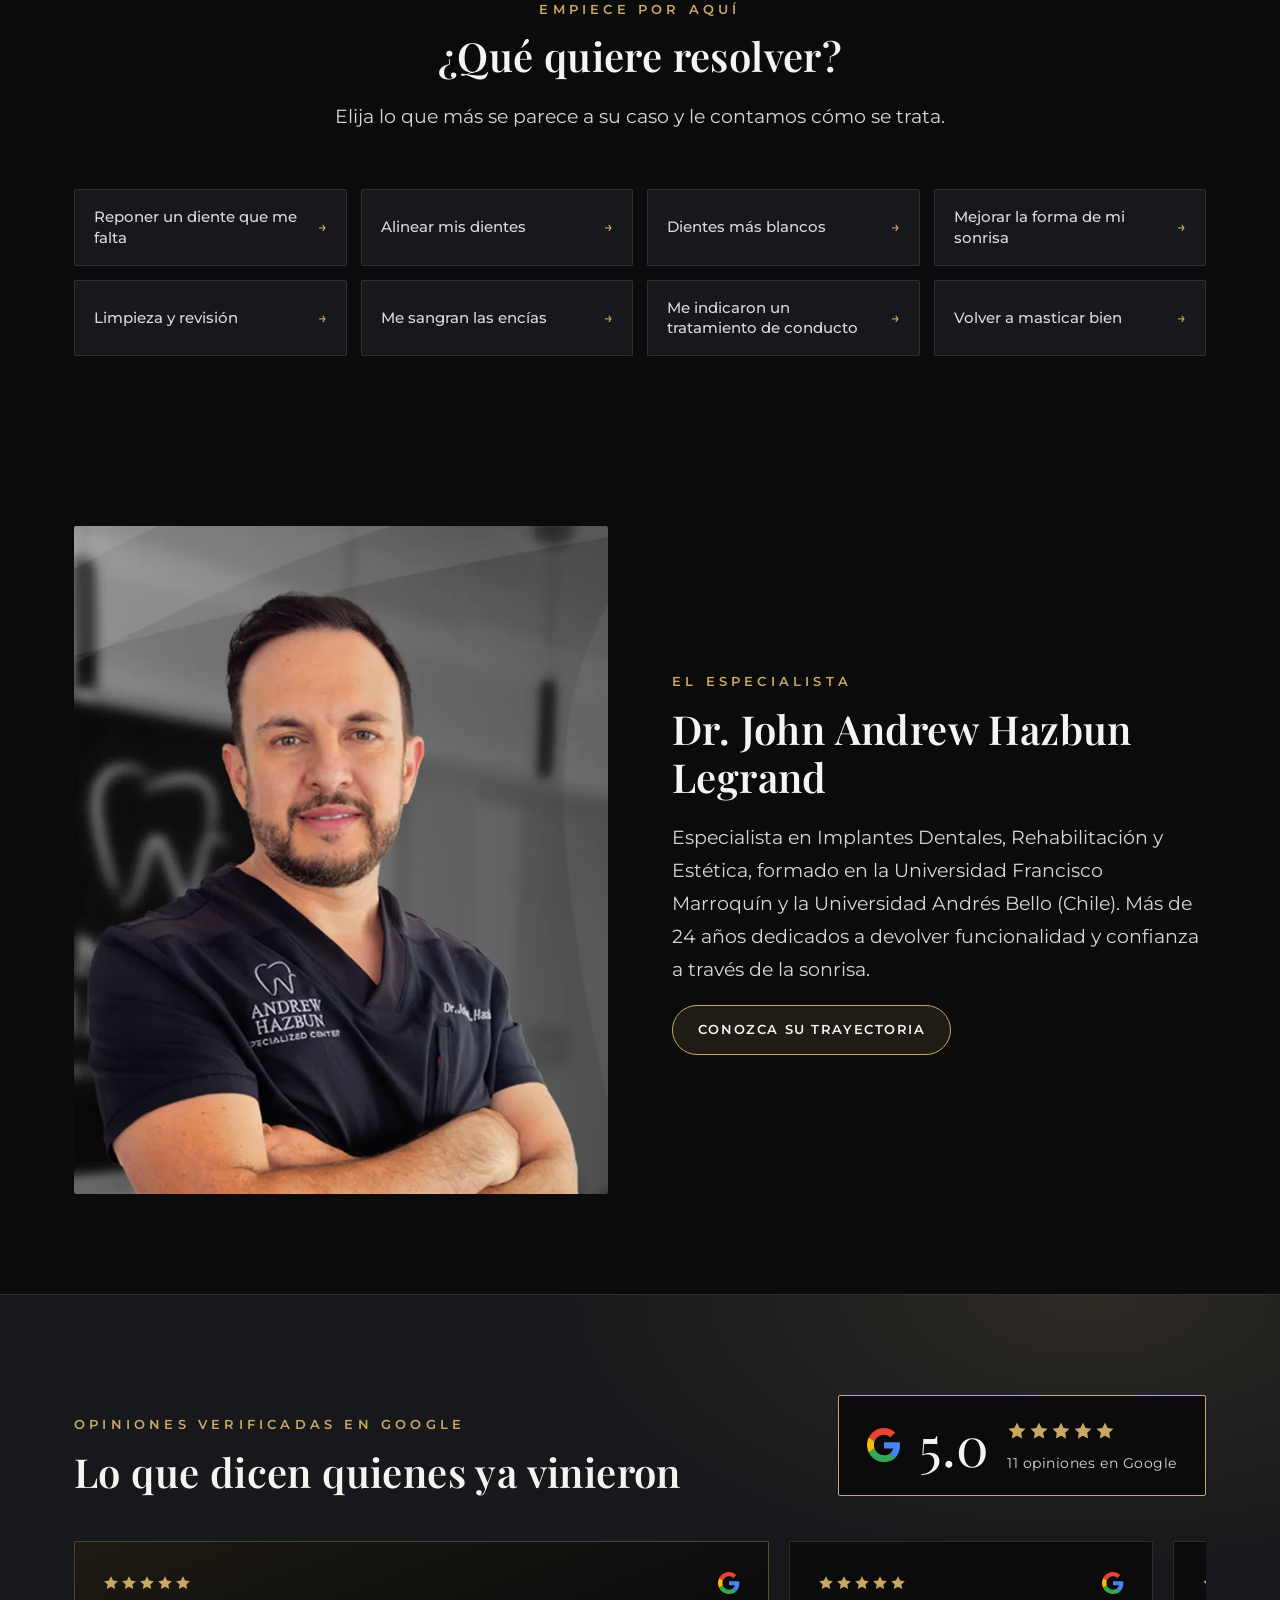
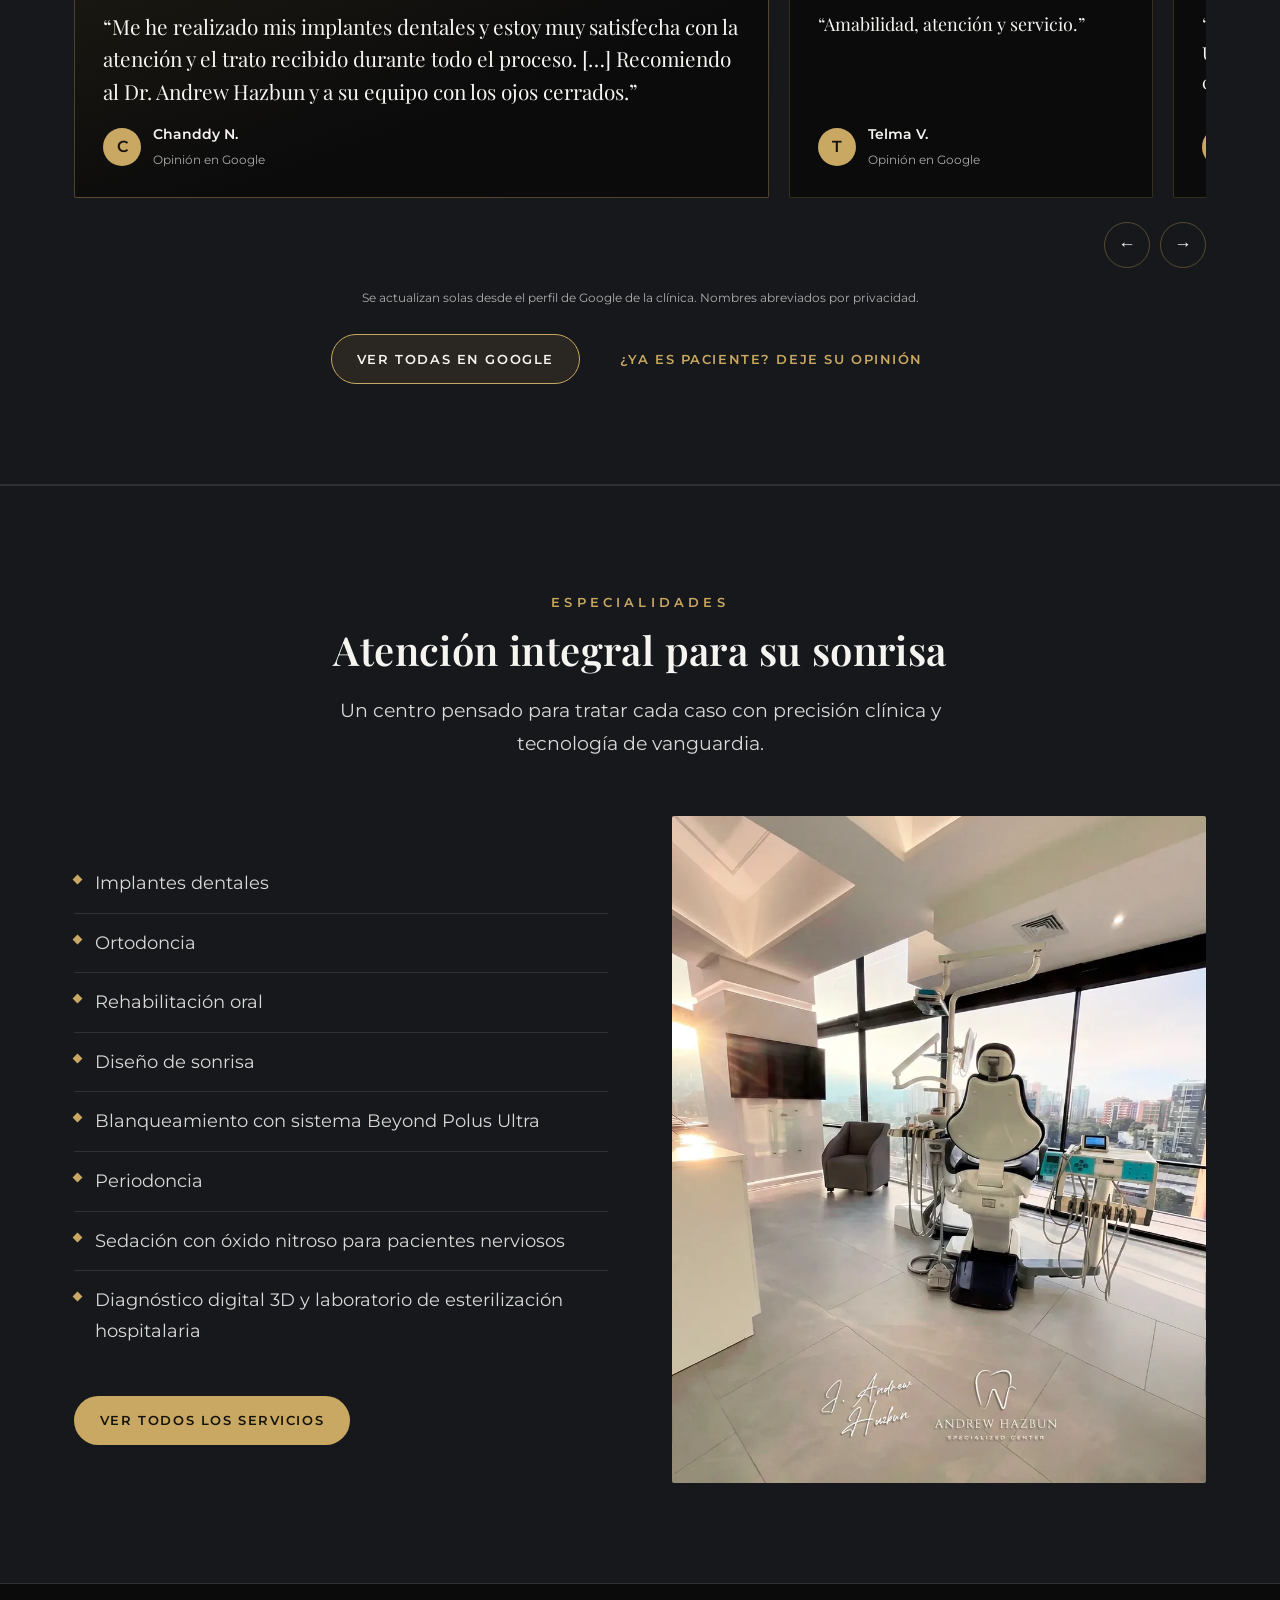
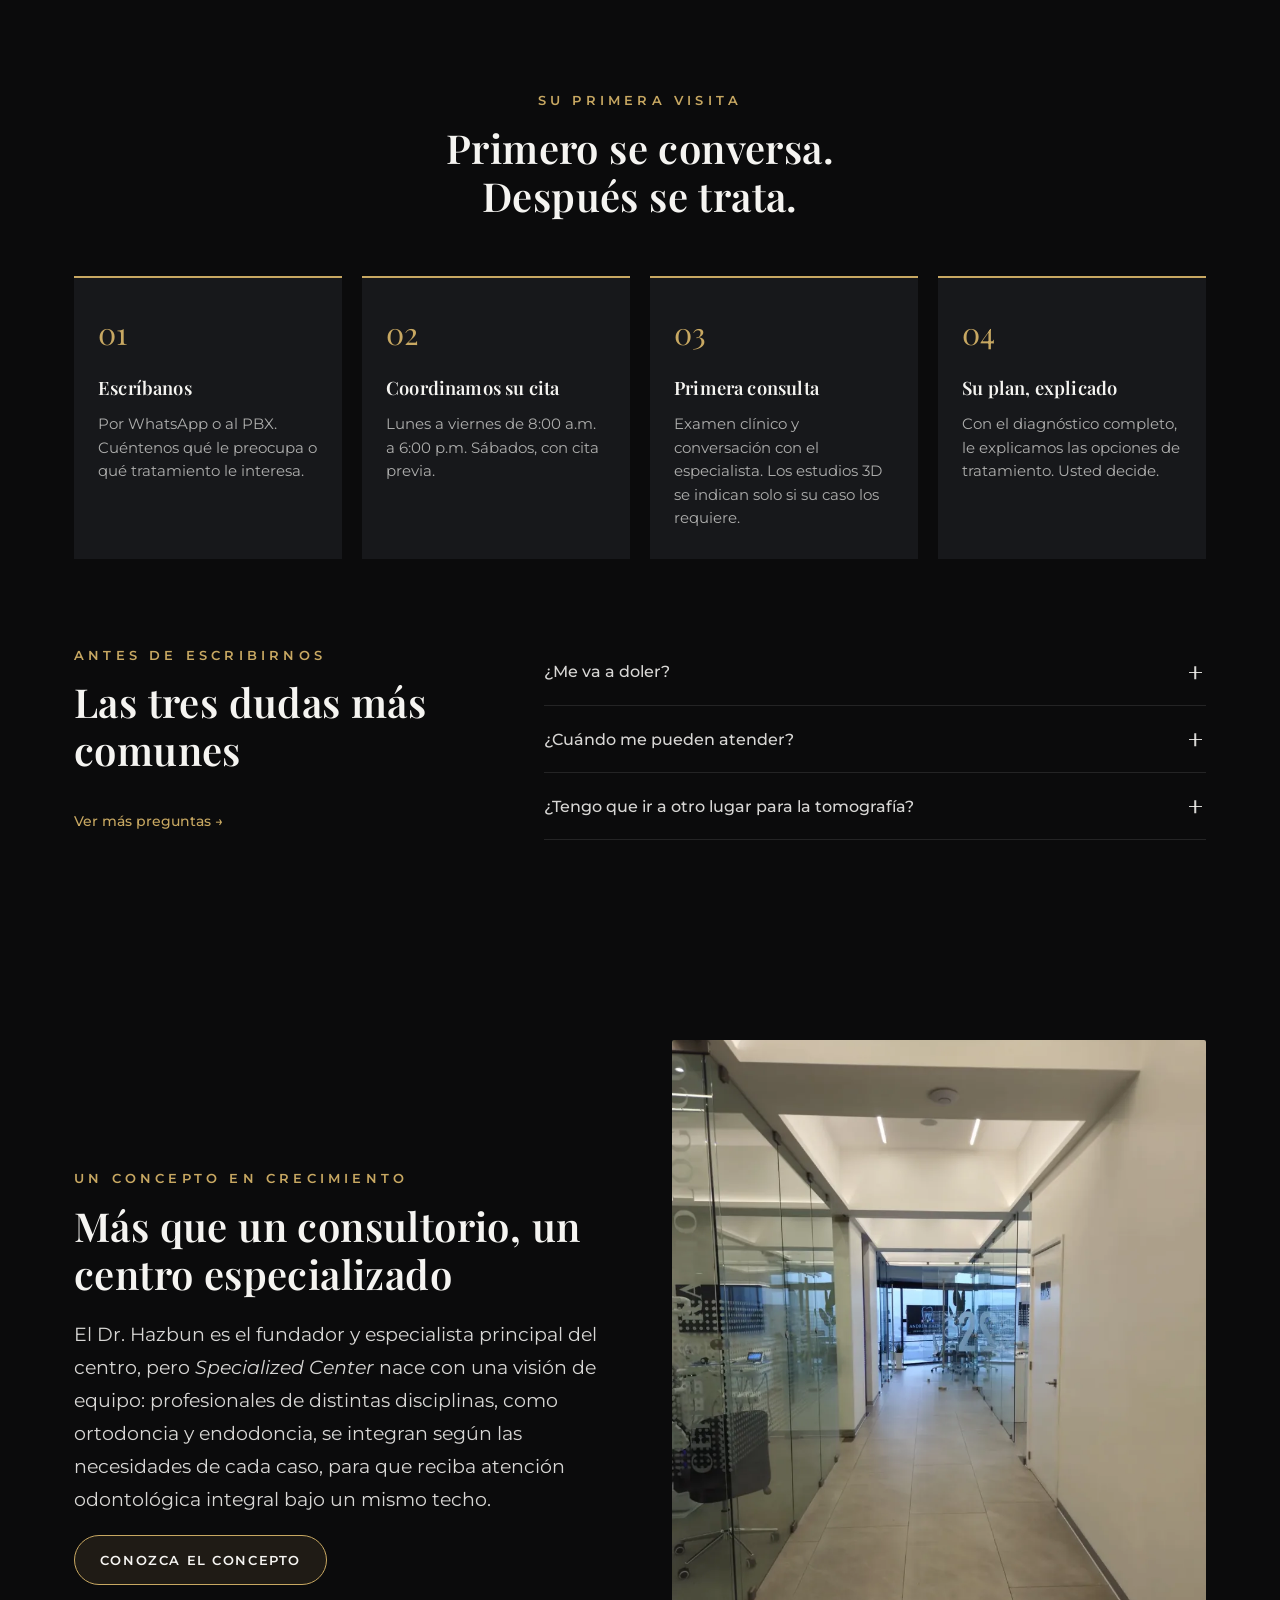
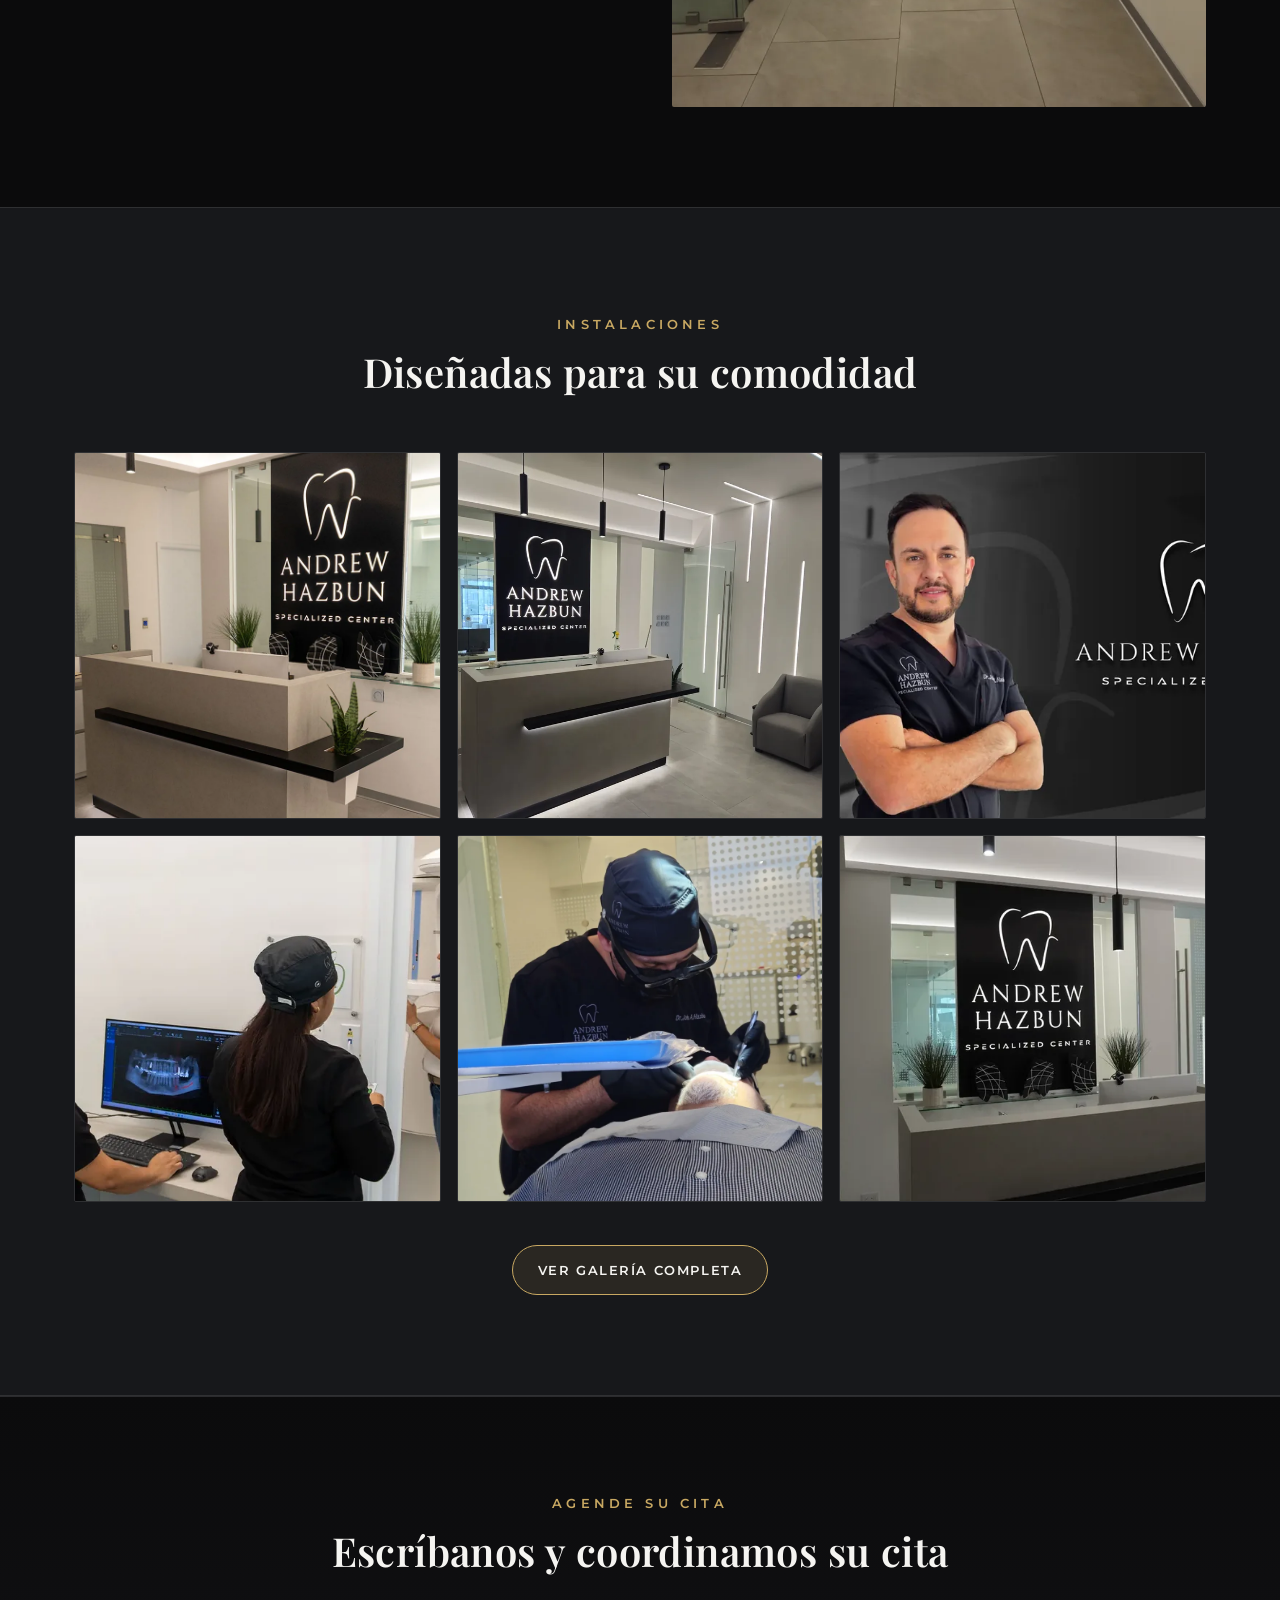
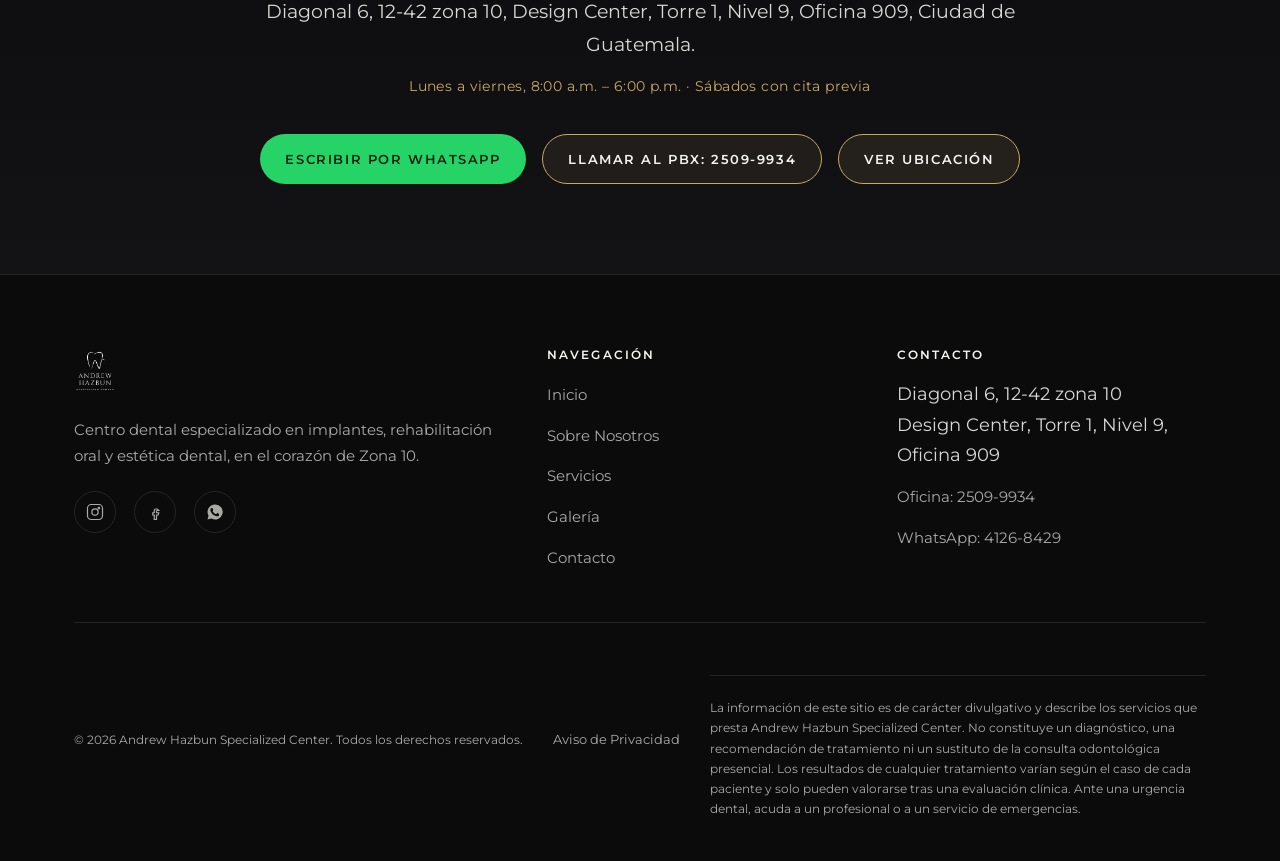
==== commit 13b14c6d: "Celular: botones flotantes aparecen al bajar del hero; opinión destacada más legible Co-Authored-By:" ====
--- a/index.html
+++ b/index.html
@@ -11,7 +11,7 @@
   <link rel="preconnect" href="https://fonts.googleapis.com">
   <link rel="preconnect" href="https://fonts.gstatic.com" crossorigin>
   <link rel="stylesheet" href="https://fonts.googleapis.com/css2?family=Playfair+Display:ital,wght@0,400;0,500;0,600;0,700;1,400;1,500&amp;family=Montserrat:wght@300;400;500;600;700&amp;family=Allura&amp;display=swap">
-  <link rel="stylesheet" href="css/style.css?v=r25nov26">
+  <link rel="stylesheet" href="css/style.css?v=m25nov26">
 
 <meta property="og:type" content="website">
 <meta property="og:site_name" content="Andrew Hazbun Specialized Center">
@@ -571,7 +571,7 @@
   </a>
 </div>
 
-<script src="js/script.js?v=58ac8838"></script>
+<script src="js/script.js?v=m25nov26"></script>
 <script src="js/resenas.js?v=r25nov26" defer></script>
 
 <!-- Cloudflare Web Analytics --><script defer src='https://static.cloudflareinsights.com/beacon.min.js' data-cf-beacon='{"token": "6b5baa484f62423aa027d649e8868441"}'></script><!-- End Cloudflare Web Analytics -->
--- a/css/style.css
+++ b/css/style.css
@@ -1201,7 +1201,7 @@
 .review-top{ display:flex; align-items:center; justify-content:space-between; }
 .reviews .review-card blockquote{ font-size:1.12rem; color: var(--white); }
 .review-featured{ flex-basis: calc((100% - 20px) / 1.6) !important; background: linear-gradient(160deg, #1d1a12, var(--black) 60%) !important; border-color: var(--gold-soft) !important; }
-.review-featured blockquote{ font-size:1.3rem; line-height:1.55; }
+.reviews .review-featured blockquote{ font-size:1.3rem; line-height:1.55; }
 .reviews .review-short blockquote{ font-size:1.55rem; line-height:1.4; display:flex; align-items:center; }
 .reviews .review-card figcaption{ flex-direction:row; align-items:center; gap:12px; }
 .reviews .review-card figcaption > span:last-child{ display:flex; flex-direction:column; gap:2px; }
@@ -1228,7 +1228,8 @@
 }
 @media (max-width: 560px){
   .reviews .review-card, .review-featured{ flex-basis: 86% !important; padding:24px 22px; }
-  .review-featured blockquote{ font-size:1.15rem; }
+  .reviews .review-featured blockquote{ font-size:1.02rem; line-height:1.5; }
+  .reviews .review-short blockquote{ font-size:1.3rem; }
   .rating-num{ font-size:2.8rem; }
   .review-nav{ display:none; }
   .reviews-actions{ flex-direction:column; }
